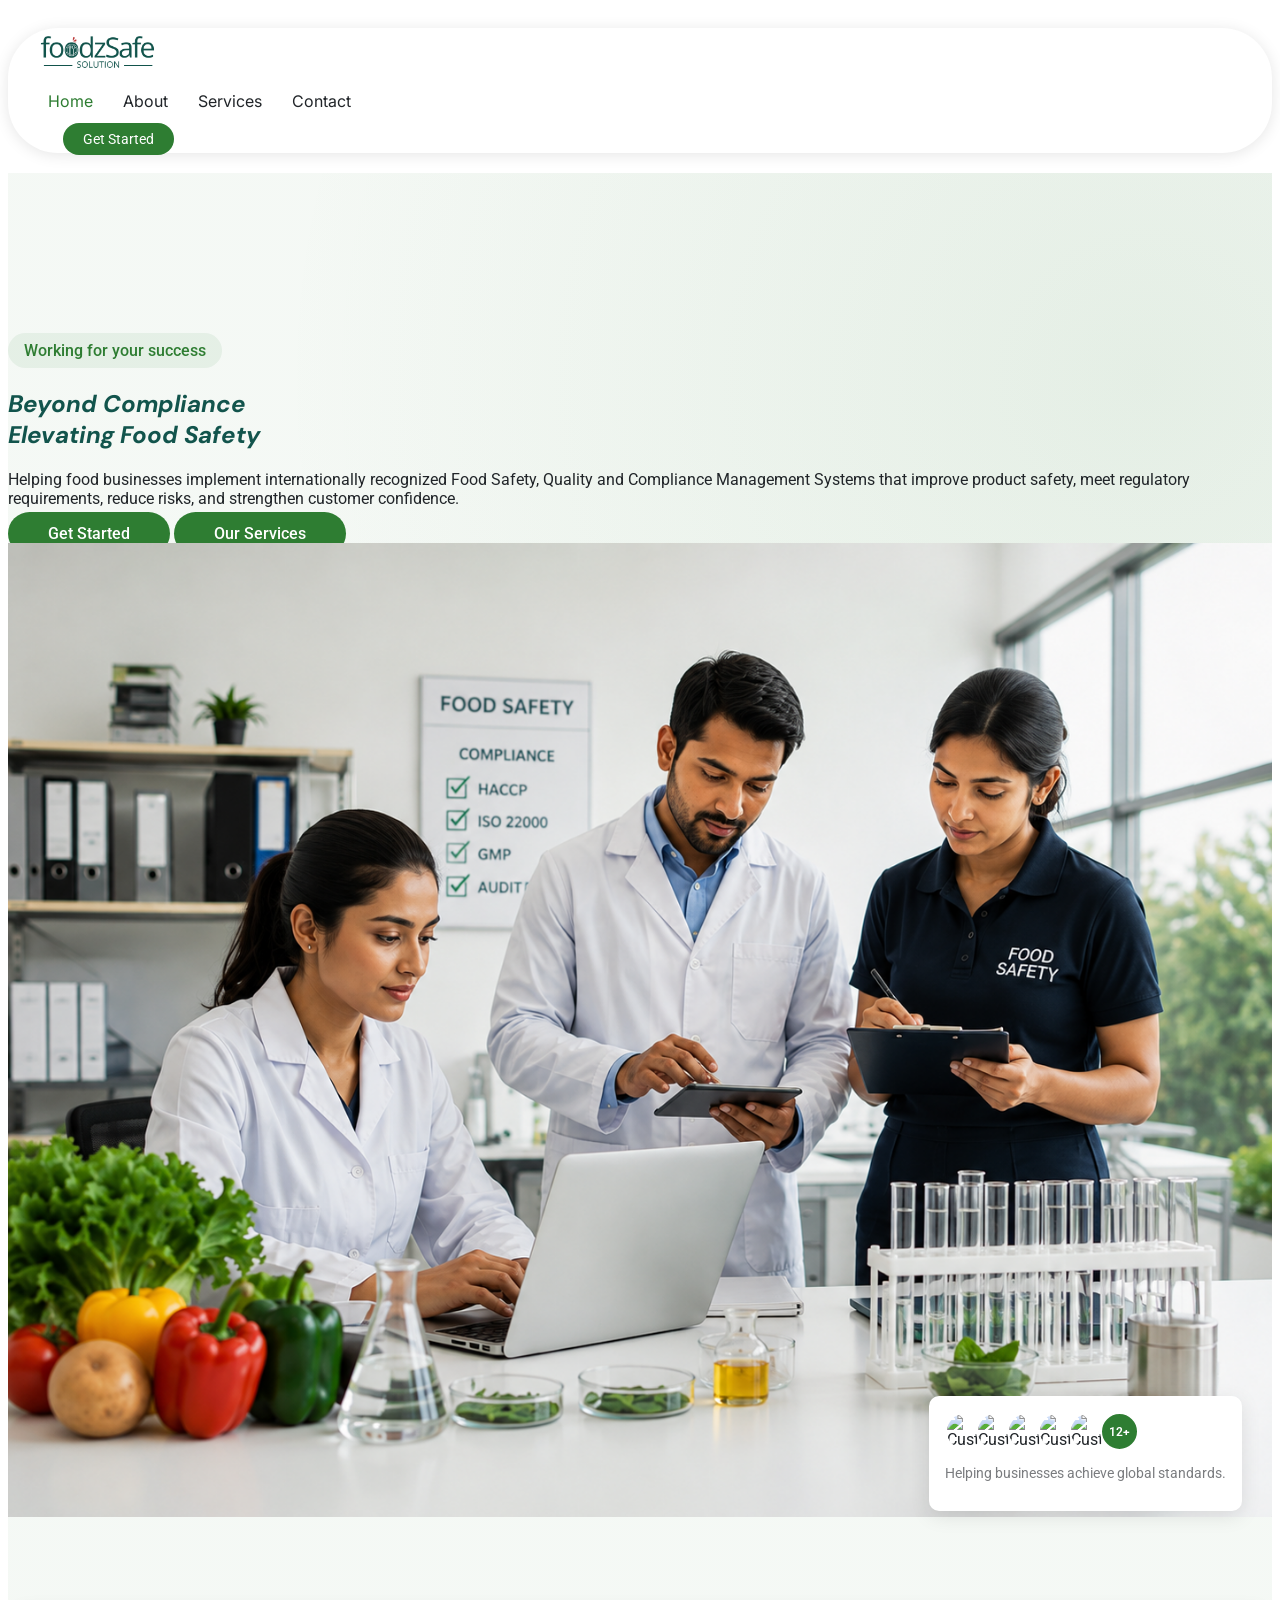
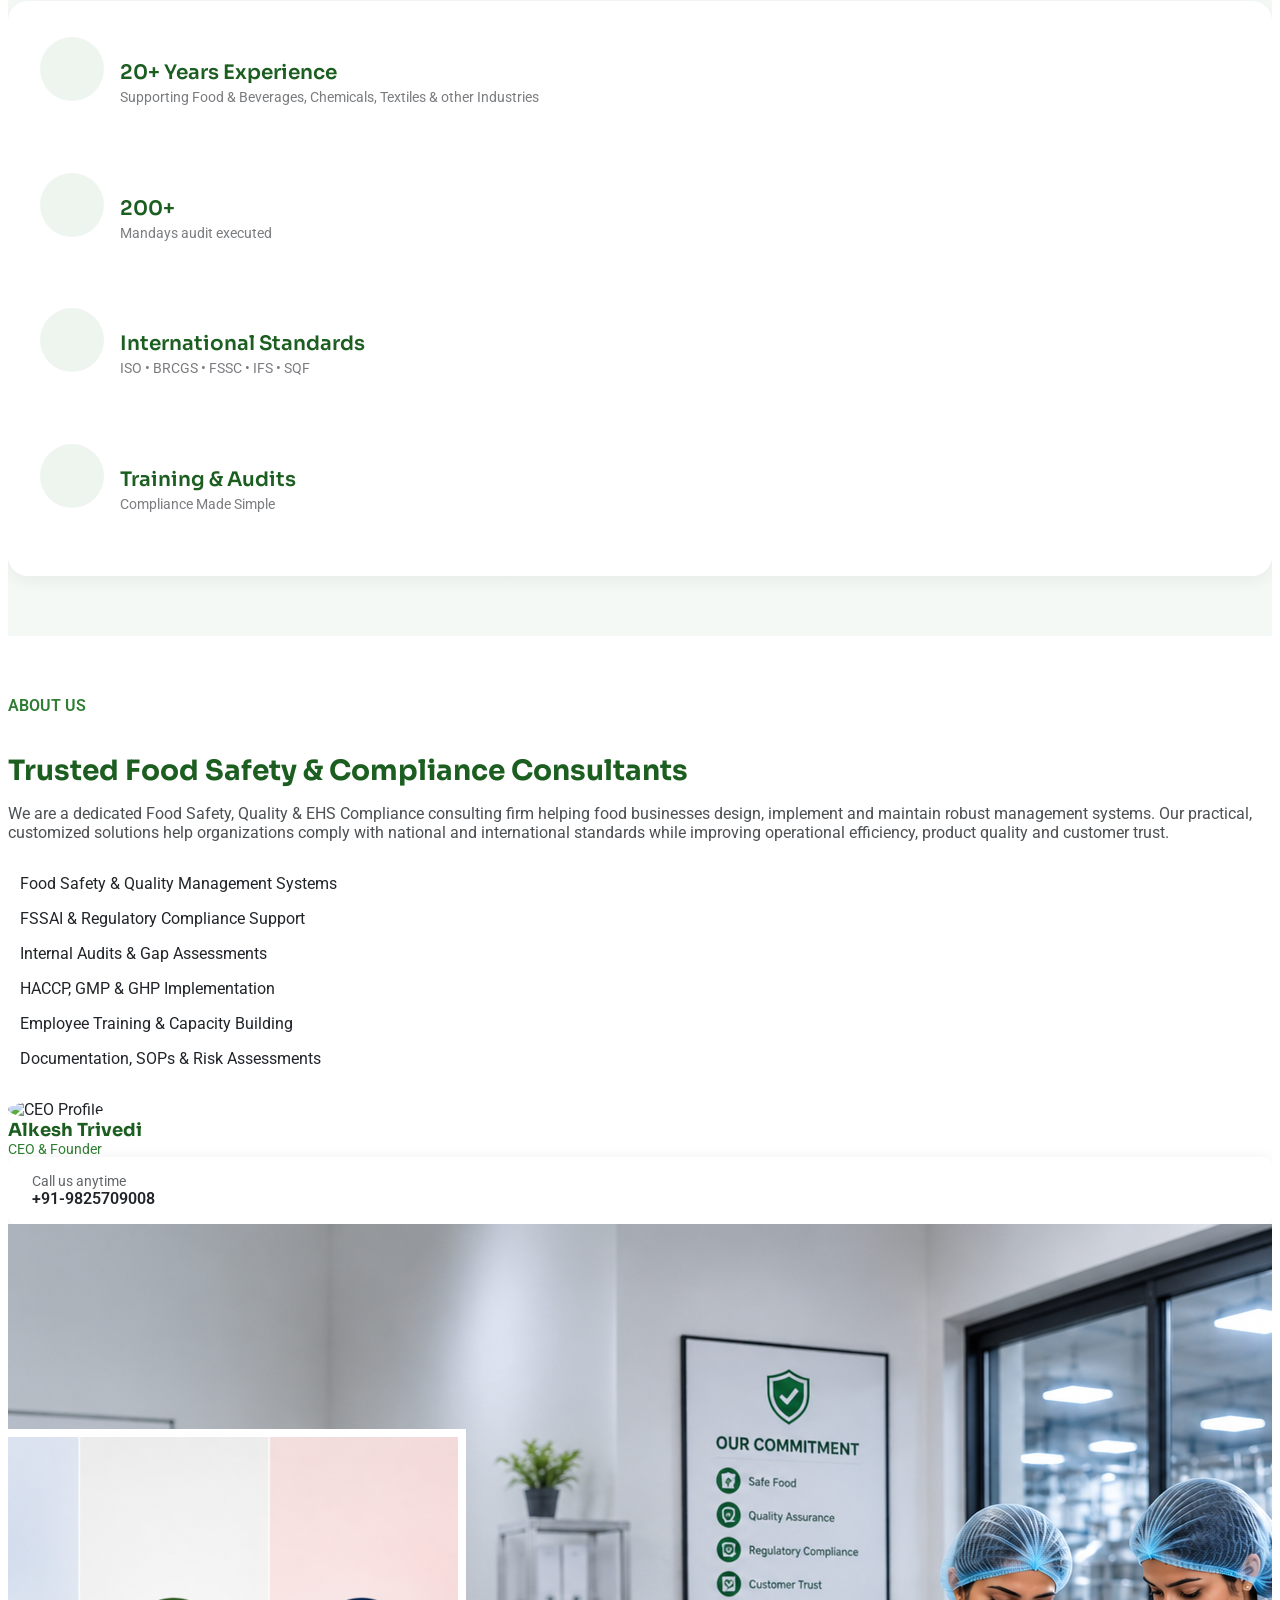
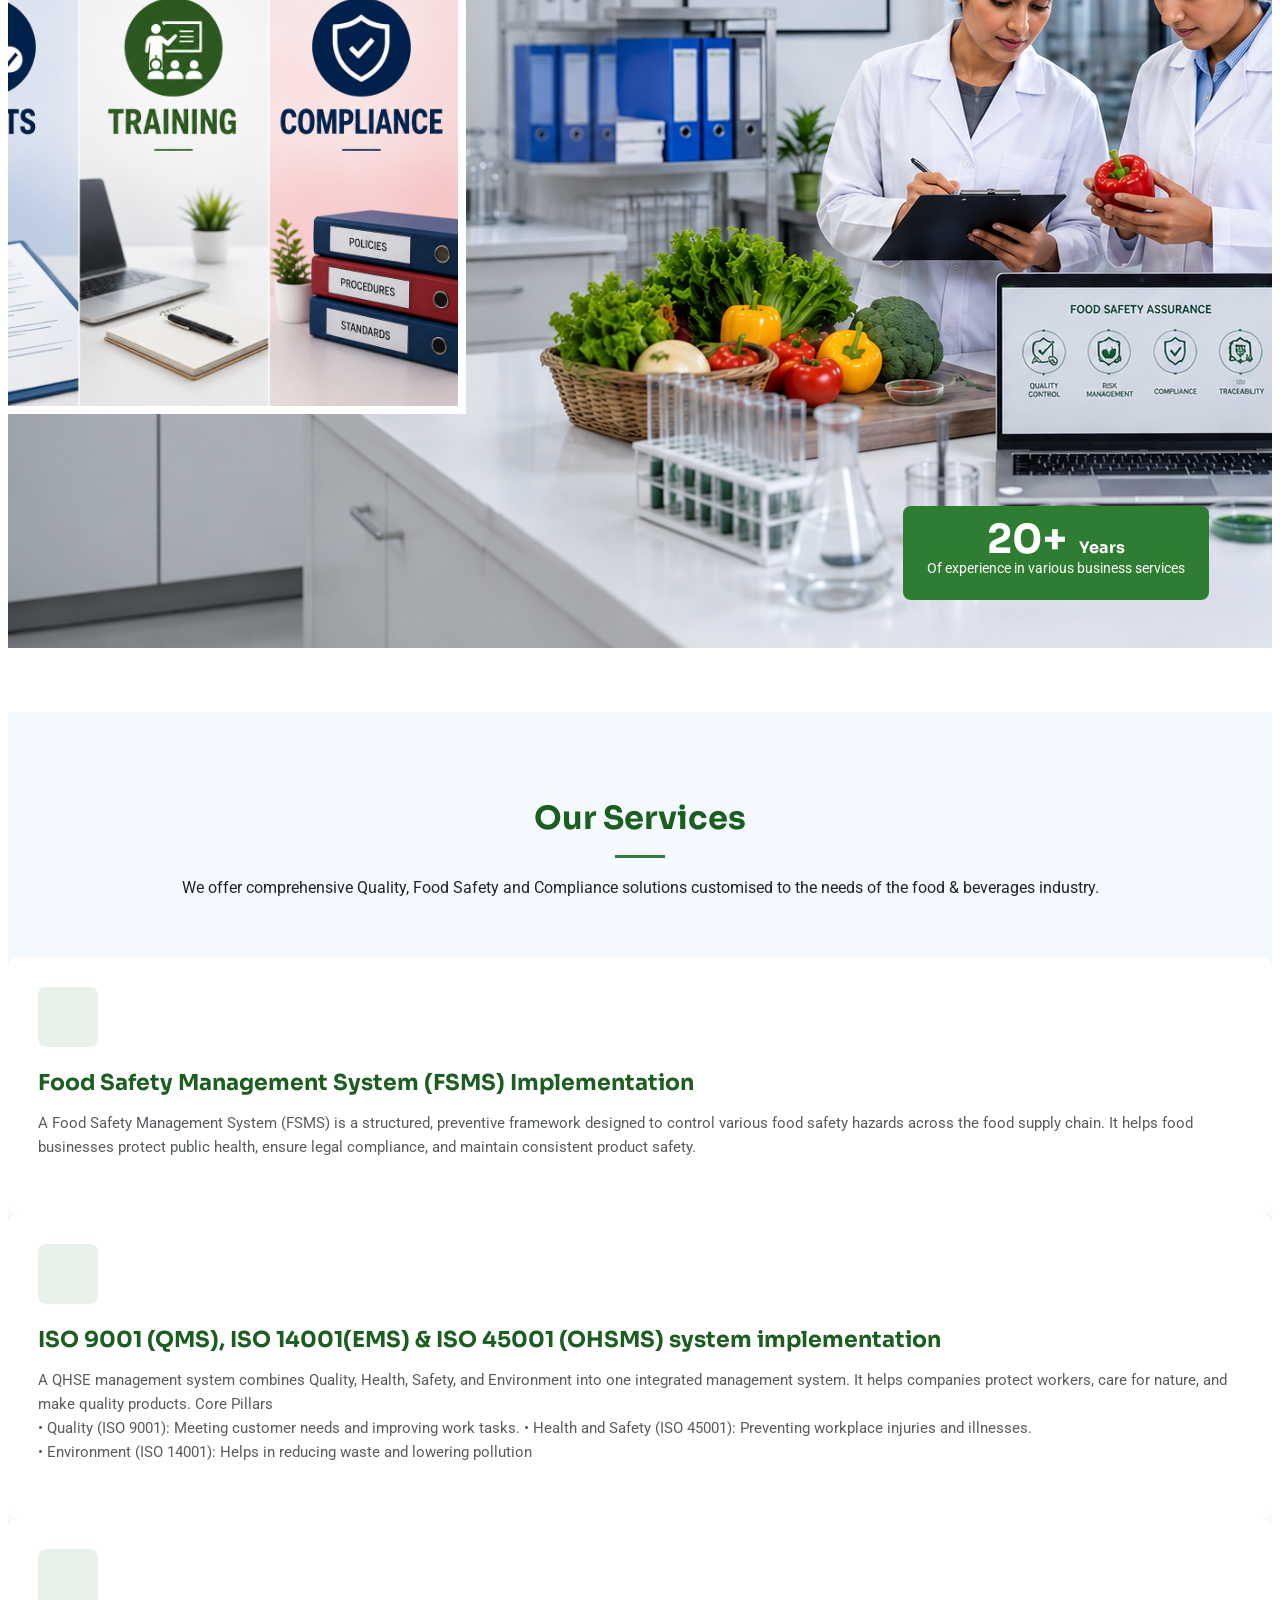
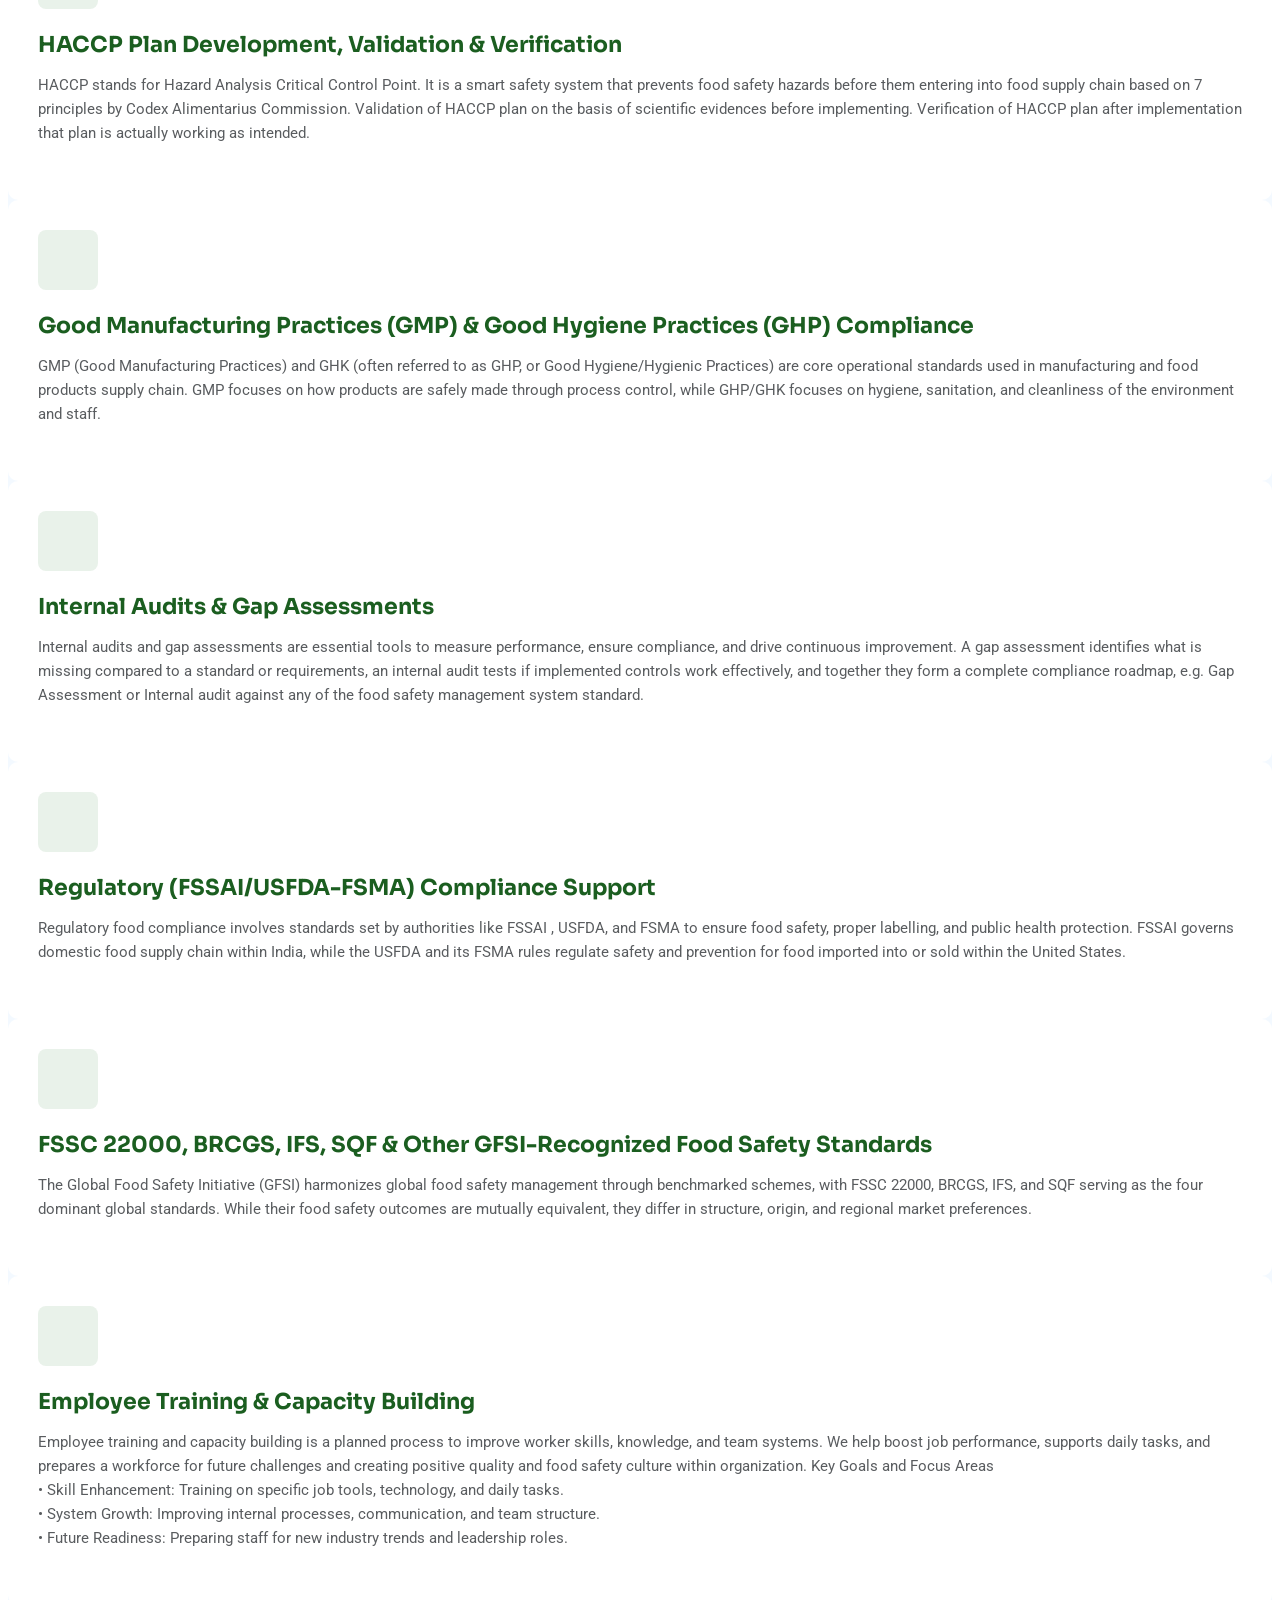
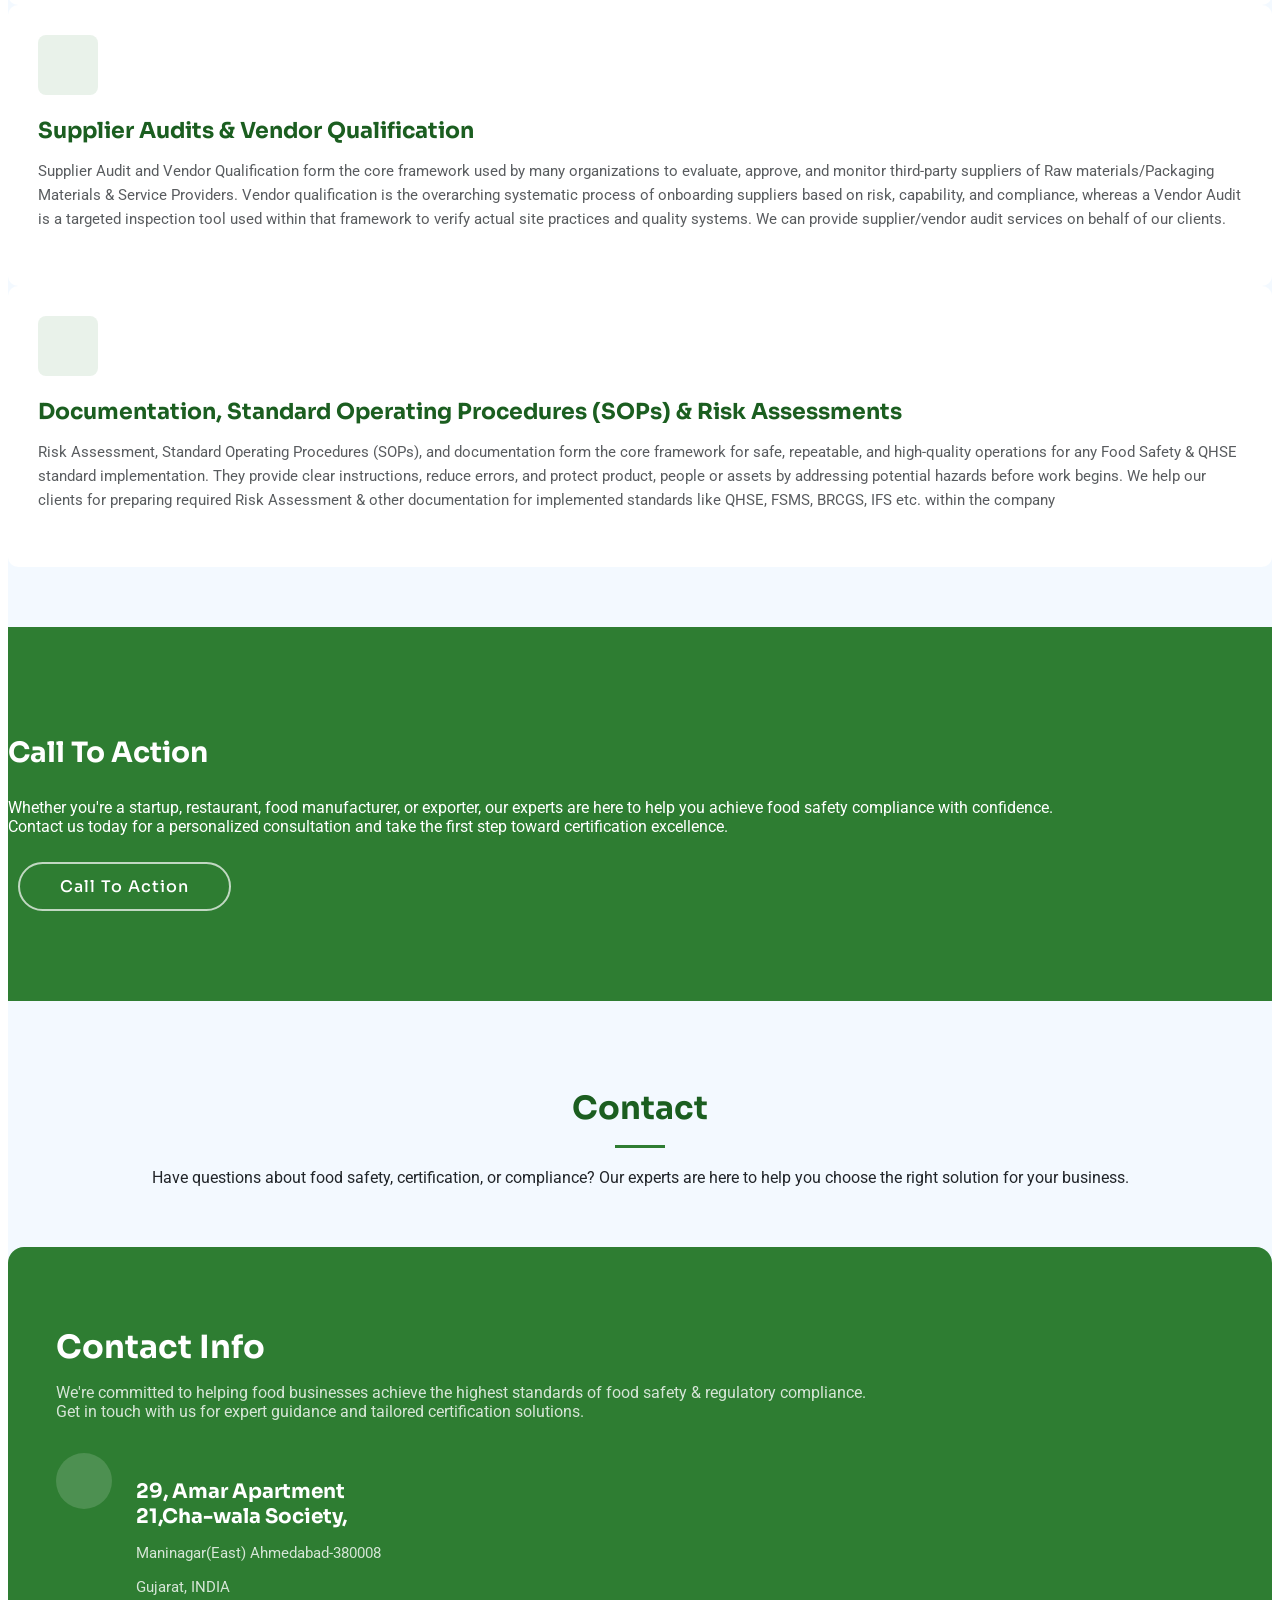
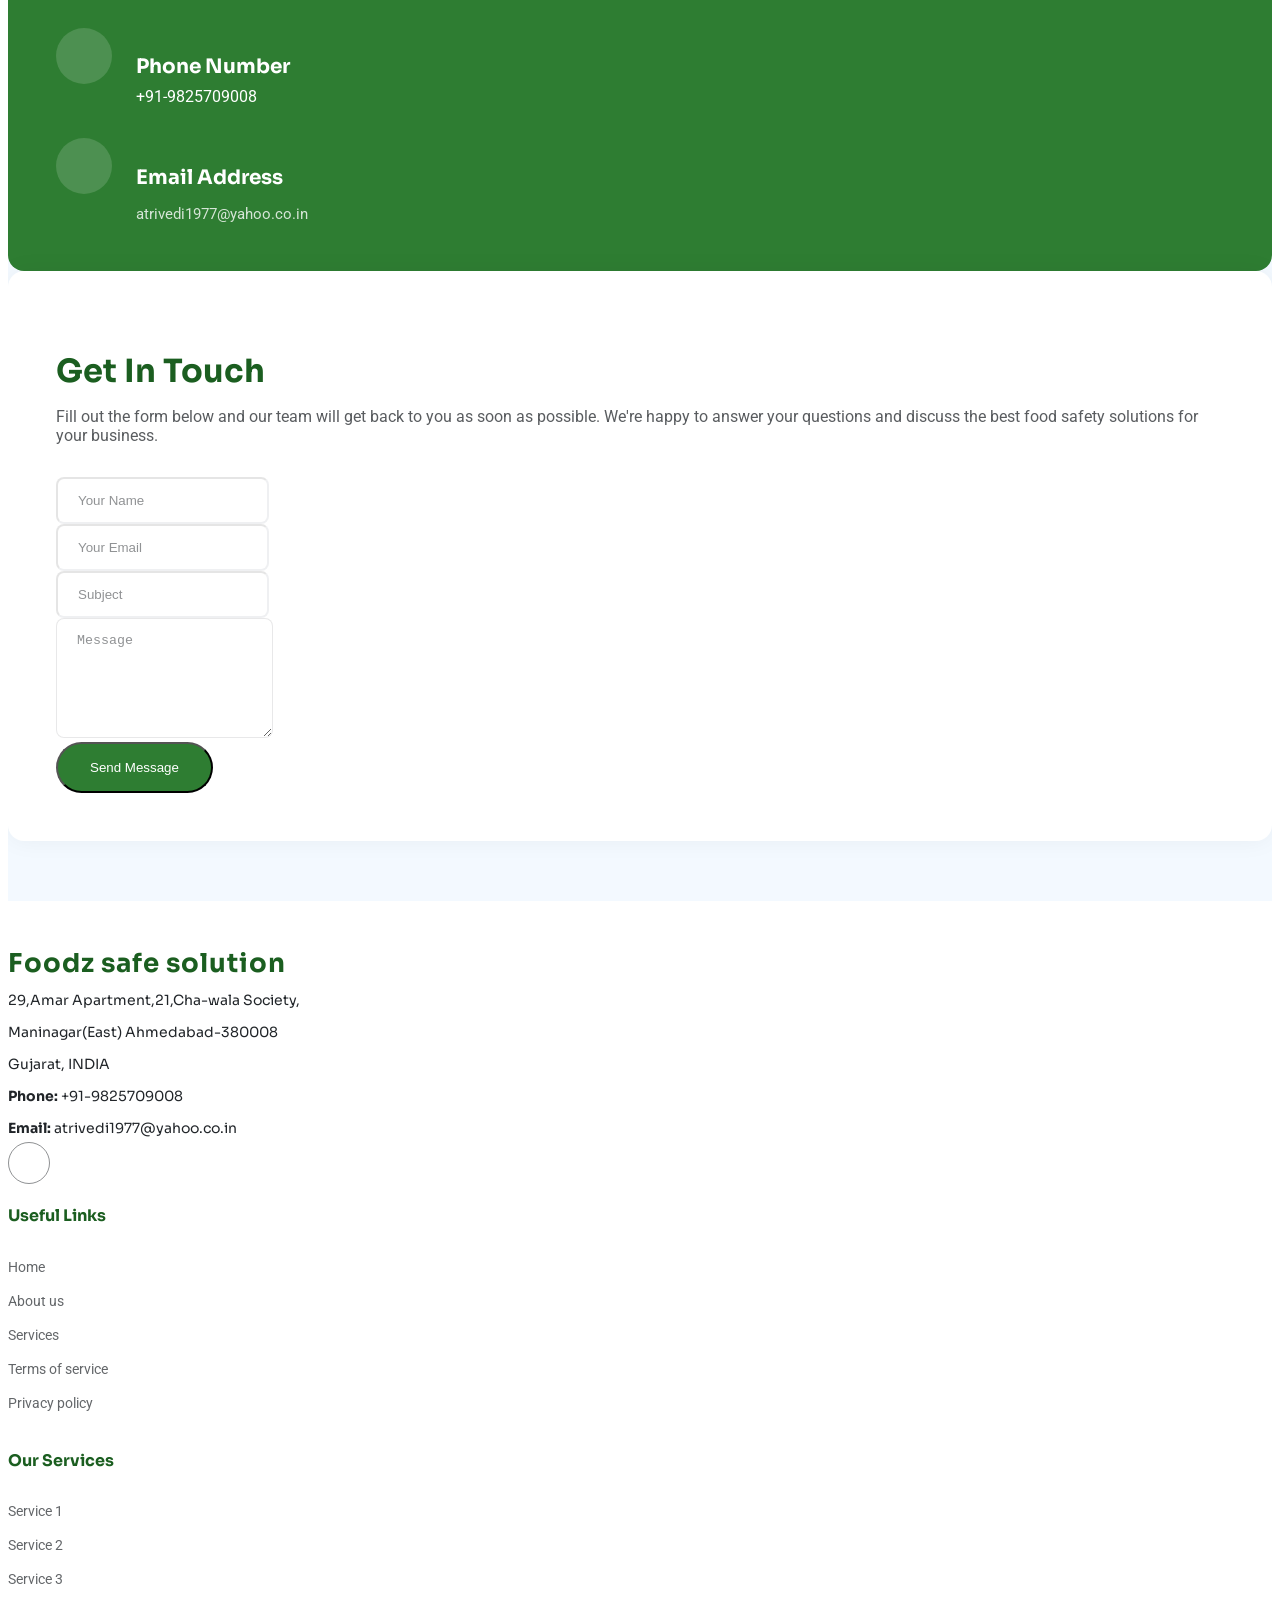
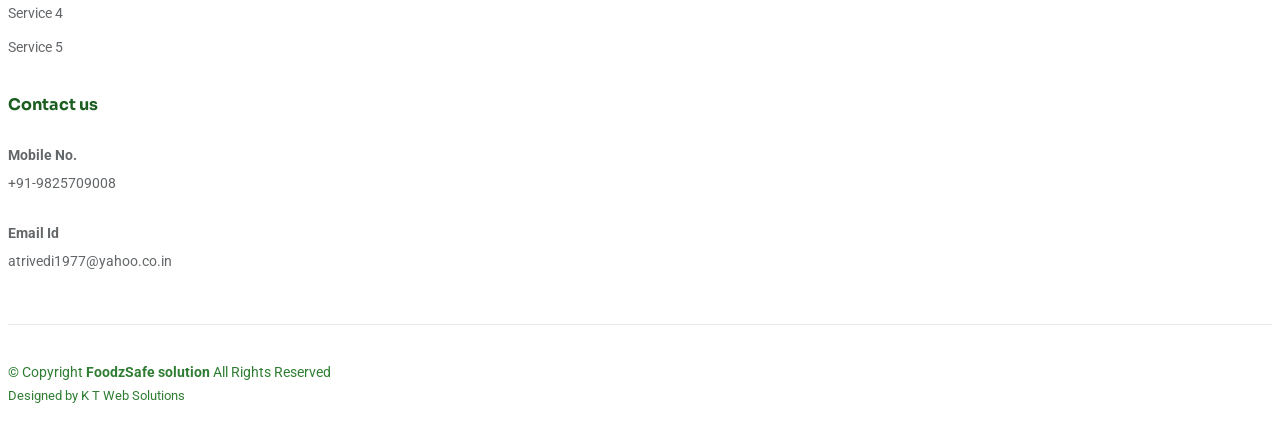
==== index.html @ 7468b407 "Initial commit" ====
<!DOCTYPE html>
<html lang="en">

<head>
  <meta charset="utf-8">
  <meta content="width=device-width, initial-scale=1.0" name="viewport">
  <title>FoodzSafe Solutions</title>
  <meta name="description" content="">
  <meta name="keywords" content="">

  <!-- Favicons -->
  <link href="assets/img/favicon.png" rel="icon">
  <link href="assets/img/apple-touch-icon.png" rel="apple-touch-icon">

  <!-- Fonts -->
  <link href="https://fonts.googleapis.com" rel="preconnect">
  <link href="https://fonts.gstatic.com" rel="preconnect" crossorigin>
  <link href="https://fonts.googleapis.com/css2?family=Roboto:ital,wght@0,100;0,300;0,400;0,500;0,700;0,900;1,100;1,300;1,400;1,500;1,700;1,900&family=Inter:wght@100;200;300;400;500;600;700;800;900&family=Nunito:ital,wght@0,200;0,300;0,400;0,500;0,600;0,700;0,800;0,900;1,200;1,300;1,400;1,500;1,600;1,700;1,800;1,900&display=swap" rel="stylesheet">

  <!-- Vendor CSS Files -->
  <link href="assets/vendor/bootstrap/css/bootstrap.min.css" rel="stylesheet">
  <link href="assets/vendor/bootstrap-icons/bootstrap-icons.css" rel="stylesheet">
  <link href="assets/vendor/aos/aos.css" rel="stylesheet">
  <link href="assets/vendor/glightbox/css/glightbox.min.css" rel="stylesheet">
  <link href="assets/vendor/swiper/swiper-bundle.min.css" rel="stylesheet">

  <!-- Main CSS File -->
  <link href="assets/css/main.css" rel="stylesheet">

<!--copied from gpt -->
<link rel="preconnect" href="https://fonts.googleapis.com">
<link rel="preconnect" href="https://fonts.gstatic.com" crossorigin>
<link href="https://fonts.googleapis.com/css2?family=Sora:wght@400;500;600;700;800&display=swap" rel="stylesheet">
<link href="https://fonts.googleapis.com/css2?family=Anton&family=Bebas+Neue&family=Cinzel:wght@400;600;700&family=DM+Sans:wght@400;500;700&family=Manrope:wght@400;500;700;800&family=Outfit:wght@400;500;700;800&family=Playfair+Display:wght@700;800&family=Plus+Jakarta+Sans:wght@400;500;700;800&family=Righteous&family=Sora:wght@400;500;700;800&display=swap" rel="stylesheet">
</head>

<body class="index-page">

  <header id="header" class="header d-flex align-items-center fixed-top">
    <div class="header-container container-fluid container-xl position-relative d-flex align-items-center justify-content-between">

      <a href="index.html" class="logo d-flex align-items-center me-auto me-xl-0">
        <img src="assets/img/logo22.png" alt="Foodz Safe Solution Logo" class="site-logo">
      </a>

      <nav id="navmenu" class="navmenu">
        <ul>
          <li><a href="#hero" class="active">Home</a></li>
          <li><a href="#about">About</a></li>
          <!-- <li><a href="#features">Features</a></li> -->
          <li><a href="#services">Services</a></li>
          <!-- <li><a href="#pricing">Pricing</a></li> -->
          <!-- <li class="dropdown"><a href="#"><span>Dropdown</span> <i class="bi bi-chevron-down toggle-dropdown"></i></a>
            <ul>
              <li><a href="#">Dropdown 1</a></li>
              <li class="dropdown"><a href="#"><span>Deep Dropdown</span> <i class="bi bi-chevron-down toggle-dropdown"></i></a>
                <ul>
                  <li><a href="#">Deep Dropdown 1</a></li>
                  <li><a href="#">Deep Dropdown 2</a></li>
                  <li><a href="#">Deep Dropdown 3</a></li>
                  <li><a href="#">Deep Dropdown 4</a></li>
                  <li><a href="#">Deep Dropdown 5</a></li>
                </ul>
              </li>
              <li><a href="#">Dropdown 2</a></li>
              <li><a href="#">Dropdown 3</a></li>
              <li><a href="#">Dropdown 4</a></li>
            </ul>
          </li> -->
          <li><a href="#contact">Contact</a></li>
        </ul>
        <i class="mobile-nav-toggle d-xl-none bi bi-list"></i>
      </nav>

      <a class="btn-getstarted" href="index.html#about">Get Started</a>

    </div>
  </header>

  <main class="main">

    <!-- Hero Section -->
    <section id="hero" class="hero section">

      <div class="container" data-aos="fade-up" data-aos-delay="100">

        <div class="row align-items-center">
          <div class="col-lg-6">
            <div class="hero-content" data-aos="fade-up" data-aos-delay="200">
              <div class="company-badge mb-4">
                <i class="bi bi-gear-fill me-2"></i>
                Working for your success
              </div>

              <h1 class="mb-4" style="color: #12544c;">
               Beyond Compliance<br>
                <span class="accent-text">Elevating Food Safety</span>
              </h1>

              <p class="mb-4 mb-md-5">
                Helping food businesses implement internationally recognized Food Safety, Quality and Compliance Management Systems that improve product safety, meet regulatory requirements, reduce risks, and strengthen customer confidence.
              </p>

              <div class="hero-buttons">
                <a href="#about" class="btn btn-primary me-0 me-sm-2 mx-1">Get Started</a>
                <a href="#services" class="btn btn-primary me-0 me-sm-2 mx-1">Our Services</a>

                
              </div>
            </div>
          </div>

          <div class="col-lg-6">
            <div class="hero-image" data-aos="zoom-out" data-aos-delay="300">
              <img src="assets/img/testimage1.png" alt="Hero Image" class="img-fluid">

              <div class="customers-badge">
                <div class="customer-avatars">
                  <img src="assets/img/avatar-1.webp" alt="Customer 1" class="avatar">
                  <img src="assets/img/avatar-2.webp" alt="Customer 2" class="avatar">
                  <img src="assets/img/avatar-3.webp" alt="Customer 3" class="avatar">
                  <img src="assets/img/avatar-4.webp" alt="Customer 4" class="avatar">
                  <img src="assets/img/avatar-5.webp" alt="Customer 5" class="avatar">
                  <span class="avatar more">12+</span>
                </div>
                <p class="mb-0 mt-2">Helping businesses achieve global standards.</p>
              </div>
            </div>
          </div>
        </div>

        <div class="row stats-row gy-4 mt-5" data-aos="fade-up" data-aos-delay="500">
          <div class="col-lg-3 col-md-6">
            <div class="stat-item">
              <div class="stat-icon">
                <i class="bi bi-trophy"></i>
              </div>
              <div class="stat-content">
                <h4>20+ Years Experience</h4>
                <p class="mb-0">Supporting Food & Beverages, Chemicals, Textiles & other Industries</p>
              </div>
            </div>
          </div>
          <div class="col-lg-3 col-md-6">
            <div class="stat-item">
              <div class="stat-icon">
                <i class="bi bi-briefcase"></i>
              </div>
              <div class="stat-content">
                <h4>200+  </h4>
                <p class="mb-0">Mandays audit executed</p>
              </div>
            </div>
          </div>
          <div class="col-lg-3 col-md-6">
            <div class="stat-item">
              <div class="stat-icon">
                <i class="bi bi-graph-up"></i>
              </div>
              <div class="stat-content">
                <h4>International Standards</h4>
                <p class="mb-0">ISO • BRCGS • FSSC • IFS • SQF</p>
              </div>
            </div>
          </div>
          <div class="col-lg-3 col-md-6">
            <div class="stat-item">
              <div class="stat-icon">
                <i class="bi bi-award"></i>
              </div>
              <div class="stat-content">
                <h4>Training & Audits</h4>
                <p class="mb-0">Compliance Made Simple</p>
              </div>
            </div>
          </div>
        </div>

      </div>

    </section><!-- /Hero Section -->

    <!-- About Section -->
    <section id="about" class="about section">

      <div class="container" data-aos="fade-up" data-aos-delay="100">

        <div class="row gy-4 align-items-center justify-content-between">

          <div class="col-xl-5" data-aos="fade-up" data-aos-delay="200">
            <span class="about-meta">ABOUT US</span>
            <h2 class="about-title">Trusted Food Safety & Compliance Consultants</h2>
            <p class="about-description">We are a dedicated Food Safety, Quality & EHS Compliance consulting firm helping food businesses design, 
              implement and maintain robust management systems. Our practical, customized solutions help organizations 
              comply with national and international standards while improving operational efficiency, product quality and customer trust.</p>

            <div class="row feature-list-wrapper">
              <div class="col-md-6">
                <ul class="feature-list">
                  <li><i class="bi bi-check-circle-fill"></i> Food Safety & Quality Management Systems</li>
                  <li><i class="bi bi-check-circle-fill"></i> FSSAI & Regulatory Compliance Support</li>
                  <li><i class="bi bi-check-circle-fill"></i> Internal Audits & Gap Assessments</li>
                </ul>
              </div>
              <div class="col-md-6">
                <ul class="feature-list">
                  <li><i class="bi bi-check-circle-fill"></i>HACCP, GMP & GHP Implementation</li>
                  <li><i class="bi bi-check-circle-fill"></i>Employee Training & Capacity Building</li>
                  <li><i class="bi bi-check-circle-fill"></i>Documentation, SOPs & Risk Assessments</li>
                </ul>
              </div>
            </div>

            <div class="info-wrapper">
              <div class="row gy-4">
                <div class="col-lg-5">
                  <div class="profile d-flex align-items-center gap-3">
                    <img src="assets/img/avatar-1.webp" alt="CEO Profile" class="profile-image">
                    <div>
                      <h4 class="profile-name">Alkesh Trivedi </h4>
                      <p class="profile-position">CEO &amp; Founder</p>
                    </div>
                  </div>
                </div>
                <div class="col-lg-7">
                  <div class="contact-info d-flex align-items-center gap-2">
                    <i class="bi bi-telephone-fill"></i>
                    <div>
                      <p class="contact-label">Call us anytime</p>
                      <p class="contact-number">+91-9825709008</p>
                    </div>
                  </div>
                </div>
              </div>
            </div>
          </div>

          <div class="col-xl-6" data-aos="fade-up" data-aos-delay="300">
            <div class="image-wrapper">
              <div class="images position-relative" data-aos="zoom-out" data-aos-delay="400">
                <img src="assets/img/testimage3.png" alt="Business Meeting" class="img-fluid main-image rounded-4">
                <img src="assets/img/testimage4.png" alt="Team Discussion" class="img-fluid small-image rounded-4">
              </div>
              <div class="experience-badge floating">
                <h3>20+ <span>Years</span></h3>
                <p>Of experience in various business services</p>
              </div>
            </div>
          </div>
        </div>

      </div>

    </section><!-- /About Section -->
    <!-- Services Section -->
    <section id="services" class="services section light-background">

      <!-- Section Title -->
      <div class="container section-title" data-aos="fade-up">
        <h2>Our Services</h2>
        <p>We offer comprehensive Quality, Food Safety and Compliance solutions customised to the needs of the food & beverages industry.
</p>
      </div><!-- End Section Title -->

      <div class="container" data-aos="fade-up" data-aos-delay="100">

        <div class="row g-4">

          <div class="col-lg-6" data-aos="fade-up" data-aos-delay="100">
            <div class="service-card d-flex">
              <div class="icon flex-shrink-0">
                <i class="bi bi-activity"></i>
              </div>
              <div>
                <h3>Food Safety Management System (FSMS) Implementation</h3>
                <p>A Food Safety Management System (FSMS) is a structured, preventive framework designed to control various food safety 
                  hazards across the food supply chain. 
                  It helps food businesses protect public health, ensure legal compliance, and maintain consistent product safety.</p>
                <!-- <a href="service-details.html" class="read-more">Read More <i class="bi bi-arrow-right"></i></a> -->
              </div>
            </div>
          </div><!-- End Service Card -->

          <div class="col-lg-6" data-aos="fade-up" data-aos-delay="200">
            <div class="service-card d-flex">
              <div class="icon flex-shrink-0">
                <i class="bi bi-diagram-3"></i>
              </div>
              <div>
                <h3> ISO 9001 (QMS), ISO 14001(EMS) & ISO 45001 (OHSMS) system implementation
</h3>
                <p>A QHSE management system combines Quality, Health, Safety, and 
                  Environment into one integrated management system. It helps companies protect workers, 
                  care for nature, and make quality products. 
Core Pillars<br>
•	Quality (ISO 9001): Meeting customer needs and improving work tasks.
•	Health and Safety (ISO 45001): Preventing workplace injuries and illnesses.<br>
•	Environment (ISO 14001): Helps in reducing waste and lowering pollution</p>
                <!-- <a href="service-details.html" class="read-more">Read More <i class="bi bi-arrow-right"></i></a> -->
              </div>
            </div>
          </div><!-- End Service Card -->

          <div class="col-lg-6" data-aos="fade-up" data-aos-delay="300">
            <div class="service-card d-flex">
              <div class="icon flex-shrink-0">
                <i class="bi bi-easel"></i>
              </div>
              <div>
                <h3>HACCP Plan Development, Validation & Verification
</h3>
                <p>HACCP stands for Hazard Analysis Critical Control Point. It is a smart safety system that 
                  prevents food safety hazards before them entering into food supply chain based on 7 principles by
                   Codex Alimentarius Commission.
Validation of HACCP plan on the basis of scientific evidences before implementing.
Verification of HACCP plan after implementation that plan is actually working as intended.</p>
                <!-- <a href="service-details.html" class="read-more">Read More <i class="bi bi-arrow-right"></i></a> -->
              </div>
            </div>
          </div><!-- End Service Card -->

          <div class="col-lg-6" data-aos="fade-up" data-aos-delay="400">
            <div class="service-card d-flex">
              <div class="icon flex-shrink-0">
                <i class="bi bi-clipboard-data"></i>
              </div>
              <div>
                <h3>Good Manufacturing Practices (GMP) & Good Hygiene Practices (GHP) Compliance
</h3>
                <p>GMP (Good Manufacturing Practices) and GHK (often referred to as GHP, or Good Hygiene/Hygienic Practices) are 
                  core operational standards used in manufacturing and food products supply chain. GMP focuses on how products are 
                  safely made through process control, 
                  while GHP/GHK focuses on hygiene, sanitation, and cleanliness of the environment and staff.</p>
                <!-- <a href="service-details.html" class="read-more">Read More <i class="bi bi-arrow-right"></i></a> -->
              </div>
            </div>
          </div><!-- End Service Card -->

          <div class="col-lg-6" data-aos="fade-up" data-aos-delay="400">
            <div class="service-card d-flex">
              <div class="icon flex-shrink-0">
                <i class="bi bi-activity"></i>
              </div>
              <div>
                <h3>Internal Audits & Gap Assessments

</h3>
                <p>Internal audits and gap assessments are essential tools to measure performance, ensure compliance, and drive
                   continuous improvement. A gap assessment identifies what is missing compared to a standard or requirements, an 
                   internal audit tests if implemented controls work effectively, and together they form a complete compliance roadmap, e.g. 
                  Gap Assessment or Internal audit against any of the food safety management system standard.</p>
                <!-- <a href="service-details.html" class="read-more">Read More <i class="bi bi-arrow-right"></i></a> -->
              </div>
            </div>
          </div><!-- End Service Card -->
          <div class="col-lg-6" data-aos="fade-up" data-aos-delay="400">
            <div class="service-card d-flex">
              <div class="icon flex-shrink-0">
                <i class="bi bi-diagram-3"></i>
              </div>
              <div>
                <h3>Regulatory (FSSAI/USFDA-FSMA) Compliance Support

</h3>
                <p>Regulatory food compliance involves standards set by authorities like FSSAI , USFDA, and FSMA to ensure food safety, proper 
                  labelling, and public health protection. FSSAI governs domestic food supply chain within India, 
                  while the USFDA and its FSMA rules regulate safety and prevention for food imported into or sold within the United States.</p>
                <!-- <a href="service-details.html" class="read-more">Read More <i class="bi bi-arrow-right"></i></a> -->
              </div>
            </div>
          </div><!-- End Service Card -->
          <div class="col-lg-6" data-aos="fade-up" data-aos-delay="400">
            <div class="service-card d-flex">
              <div class="icon flex-shrink-0">
                <i class="bi bi-easel"></i>
              </div>
              <div>
                <h3>FSSC 22000, BRCGS, IFS, SQF & Other GFSI-Recognized Food Safety Standards


</h3>
                <p>The Global Food Safety Initiative (GFSI) harmonizes global food safety management through benchmarked schemes, with FSSC 22000, BRCGS, IFS,
                   and SQF serving as the four dominant global standards. 
                  While their food safety outcomes are mutually equivalent, they differ in structure, origin, and regional market preferences.</p>
                <!-- <a href="service-details.html" class="read-more">Read More <i class="bi bi-arrow-right"></i></a> -->
              </div>
            </div>
          </div><!-- End Service Card -->
          <div class="col-lg-6" data-aos="fade-up" data-aos-delay="400">
            <div class="service-card d-flex">
              <div class="icon flex-shrink-0">
                <i class="bi bi-clipboard-data"></i>
              </div>
              <div>
                <h3>Employee Training & Capacity Building


</h3>
                <p>Employee training and capacity building is a planned process to improve worker skills, knowledge, and team systems. We help boost
                   job performance, supports daily tasks, and prepares a workforce for future challenges and creating positive quality and food safety
                    culture within organization.
Key Goals and Focus Areas<br>
•	Skill Enhancement: Training on specific job tools, technology, and daily tasks.<br>
•	System Growth: Improving internal processes, communication, and team structure.<br>
•	Future Readiness: Preparing staff for new industry trends and leadership roles.</p>
                <!-- <a href="service-details.html" class="read-more">Read More <i class="bi bi-arrow-right"></i></a> -->
              </div>
            </div>
          </div><!-- End Service Card -->
          <div class="col-lg-6" data-aos="fade-up" data-aos-delay="400">
            <div class="service-card d-flex">
              <div class="icon flex-shrink-0">
                <i class="bi bi-activity"></i>
              </div>
              <div>
                <h3>Supplier Audits & Vendor Qualification


</h3>
                <p>Supplier Audit and Vendor Qualification form the core framework used by many organizations to evaluate, approve, and monitor third-party 
                  suppliers of Raw materials/Packaging Materials & Service Providers. Vendor qualification is the overarching systematic process of onboarding 
                  suppliers based on risk, capability, and compliance, whereas a Vendor Audit is a targeted inspection tool used within that framework to 
                  verify actual site practices and quality systems. We can provide supplier/vendor audit services on behalf of our clients.</p>
                <!-- <a href="service-details.html" class="read-more">Read More <i class="bi bi-arrow-right"></i></a> -->
              </div>
            </div>
          </div><!-- End Service Card -->
          <div class="col-lg-6" data-aos="fade-up" data-aos-delay="400">
            <div class="service-card d-flex">
              <div class="icon flex-shrink-0">
                <i class="bi bi-diagram-3"></i>
              </div>
              <div>
                <h3>Documentation, Standard Operating Procedures (SOPs) & Risk Assessments


</h3>
                <p>Risk Assessment, Standard Operating Procedures (SOPs), and documentation form the core framework for safe, repeatable, 
                  and high-quality operations for any Food Safety & QHSE standard implementation. They provide clear instructions, reduce errors, 
                  and protect product, people or assets by addressing potential hazards before work begins. We help our clients for preparing required Risk Assessment & 
                  other documentation for implemented standards like QHSE, FSMS, BRCGS, IFS etc. within the company</p>
                <!-- <a href="service-details.html" class="read-more">Read More <i class="bi bi-arrow-right"></i></a> -->
              </div>
            </div>
          </div><!-- End Service Card -->

        </div>

      </div>

    </section><!-- /Services Section -->

   
    <!-- Clients Section -->
    <!-- <section id="clients" class="clients section">

      <div class="container" data-aos="fade-up" data-aos-delay="100">

        <div class="swiper init-swiper">
          <script type="application/json" class="swiper-config">
            {
              "loop": true,
              "speed": 600,
              "autoplay": {
                "delay": 5000
              },
              "slidesPerView": "auto",
              "pagination": {
                "el": ".swiper-pagination",
                "type": "bullets",
                "clickable": true
              },
              "breakpoints": {
                "320": {
                  "slidesPerView": 2,
                  "spaceBetween": 40
                },
                "480": {
                  "slidesPerView": 3,
                  "spaceBetween": 60
                },
                "640": {
                  "slidesPerView": 4,
                  "spaceBetween": 80
                },
                "992": {
                  "slidesPerView": 6,
                  "spaceBetween": 120
                }
              }
            }
          </script>
          <div class="swiper-wrapper align-items-center">
            <div class="swiper-slide"><img src="assets/img/clients/client-1.png" class="img-fluid" alt=""></div>
            <div class="swiper-slide"><img src="assets/img/clients/client-2.png" class="img-fluid" alt=""></div>
            <div class="swiper-slide"><img src="assets/img/clients/client-3.png" class="img-fluid" alt=""></div>
            <div class="swiper-slide"><img src="assets/img/clients/client-4.png" class="img-fluid" alt=""></div>
            <div class="swiper-slide"><img src="assets/img/clients/client-5.png" class="img-fluid" alt=""></div>
            <div class="swiper-slide"><img src="assets/img/clients/client-6.png" class="img-fluid" alt=""></div>
            <div class="swiper-slide"><img src="assets/img/clients/client-7.png" class="img-fluid" alt=""></div>
            <div class="swiper-slide"><img src="assets/img/clients/client-8.png" class="img-fluid" alt=""></div>
          </div>
          <div class="swiper-pagination"></div>
        </div>

      </div>

    </section>/Clients Section -->

    <!-- Testimonials Section -->
    <!-- <section id="testimonials" class="testimonials section light-background"> -->

      <!-- Section Title -->
      <!-- <div class="container section-title" data-aos="fade-up">
        <h2>Testimonials</h2>
        <p>Necessitatibus eius consequatur ex aliquid fuga eum quidem sint consectetur velit</p>
      </div>End Section Title -->

      <!-- <div class="container">

        <div class="row g-5">

          <div class="col-lg-6" data-aos="fade-up" data-aos-delay="100">
            <div class="testimonial-item">
              <img src="assets/img/testimonials/testimonials-1.jpg" class="testimonial-img" alt="">
              <h3>Saul Goodman</h3>
              <h4>Ceo &amp; Founder</h4>
              <div class="stars">
                <i class="bi bi-star-fill"></i><i class="bi bi-star-fill"></i><i class="bi bi-star-fill"></i><i class="bi bi-star-fill"></i><i class="bi bi-star-fill"></i>
              </div>
              <p>
                <i class="bi bi-quote quote-icon-left"></i>
                <span>Proin iaculis purus consequat sem cure digni ssim donec porttitora entum suscipit rhoncus. Accusantium quam, ultricies eget id, aliquam eget nibh et. Maecen aliquam, risus at semper.</span>
                <i class="bi bi-quote quote-icon-right"></i>
              </p>
            </div>
          </div> End testimonial item -->

          <!-- <div class="col-lg-6" data-aos="fade-up" data-aos-delay="200">
            <div class="testimonial-item">
              <img src="assets/img/testimonials/testimonials-2.jpg" class="testimonial-img" alt="">
              <h3>Sara Wilsson</h3>
              <h4>Designer</h4>
              <div class="stars">
                <i class="bi bi-star-fill"></i><i class="bi bi-star-fill"></i><i class="bi bi-star-fill"></i><i class="bi bi-star-fill"></i><i class="bi bi-star-fill"></i>
              </div>
              <p>
                <i class="bi bi-quote quote-icon-left"></i>
                <span>Export tempor illum tamen malis malis eram quae irure esse labore quem cillum quid cillum eram malis quorum velit fore eram velit sunt aliqua noster fugiat irure amet legam anim culpa.</span>
                <i class="bi bi-quote quote-icon-right"></i>
              </p>
            </div>
          </div> End testimonial item -->

          <!-- <div class="col-lg-6" data-aos="fade-up" data-aos-delay="300">
            <div class="testimonial-item">
              <img src="assets/img/testimonials/testimonials-3.jpg" class="testimonial-img" alt="">
              <h3>Jena Karlis</h3>
              <h4>Store Owner</h4>
              <div class="stars">
                <i class="bi bi-star-fill"></i><i class="bi bi-star-fill"></i><i class="bi bi-star-fill"></i><i class="bi bi-star-fill"></i><i class="bi bi-star-fill"></i>
              </div>
              <p>
                <i class="bi bi-quote quote-icon-left"></i>
                <span>Enim nisi quem export duis labore cillum quae magna enim sint quorum nulla quem veniam duis minim tempor labore quem eram duis noster aute amet eram fore quis sint minim.</span>
                <i class="bi bi-quote quote-icon-right"></i>
              </p>
            </div>
          </div>End testimonial item -->

          <!-- <div class="col-lg-6" data-aos="fade-up" data-aos-delay="400">
            <div class="testimonial-item">
              <img src="assets/img/testimonials/testimonials-4.jpg" class="testimonial-img" alt="">
              <h3>Matt Brandon</h3>
              <h4>Freelancer</h4>
              <div class="stars">
                <i class="bi bi-star-fill"></i><i class="bi bi-star-fill"></i><i class="bi bi-star-fill"></i><i class="bi bi-star-fill"></i><i class="bi bi-star-fill"></i>
              </div>
              <p>
                <i class="bi bi-quote quote-icon-left"></i>
                <span>Fugiat enim eram quae cillum dolore dolor amet nulla culpa multos export minim fugiat minim velit minim dolor enim duis veniam ipsum anim magna sunt elit fore quem dolore labore illum veniam.</span>
                <i class="bi bi-quote quote-icon-right"></i>
              </p>
            </div>
          </div>End testimonial item -->
<!-- 
        </div>

      </div>

    </section>/Testimonials Section --> 

    <!-- Stats Section -->
    <!-- <section id="stats" class="stats section">

      <div class="container" data-aos="fade-up" data-aos-delay="100">

        <div class="row gy-4">

          <div class="col-lg-3 col-md-6">
            <div class="stats-item text-center w-100 h-100">
              <span data-purecounter-start="0" data-purecounter-end="232" data-purecounter-duration="1" class="purecounter"></span>
              <p>Clients</p>
            </div>
          </div>End Stats Item -->

          <!-- <div class="col-lg-3 col-md-6">
            <div class="stats-item text-center w-100 h-100">
              <span data-purecounter-start="0" data-purecounter-end="521" data-purecounter-duration="1" class="purecounter"></span>
              <p>Projects</p>
            </div>
          </div>End Stats Item -->

          <!-- <div class="col-lg-3 col-md-6">
            <div class="stats-item text-center w-100 h-100">
              <span data-purecounter-start="0" data-purecounter-end="1453" data-purecounter-duration="1" class="purecounter"></span>
              <p>Hours Of Support</p>
            </div>
          </div>End Stats Item -->

          <!-- <div class="col-lg-3 col-md-6">
            <div class="stats-item text-center w-100 h-100">
              <span data-purecounter-start="0" data-purecounter-end="32" data-purecounter-duration="1" class="purecounter"></span>
              <p>Workers</p>
            </div>
          </div>End Stats Item -->
<!-- 
        </div>

      </div>

    </section>/Stats Section -->

    
    <!-- Pricing Section -->
    <!-- <section id="pricing" class="pricing section light-background"> -->

      <!-- Section Title -->
      <!-- <div class="container section-title" data-aos="fade-up">
        <h2>Pricing</h2>
        <p>Necessitatibus eius consequatur ex aliquid fuga eum quidem sint consectetur velit</p>
      </div> -->
      <!-- End Section Title -->
<!-- 
      <div class="container" data-aos="fade-up" data-aos-delay="100">

        <div class="row g-4 justify-content-center"> -->

          <!-- Basic Plan -->
          <!-- <div class="col-lg-4" data-aos="fade-up" data-aos-delay="100">
            <div class="pricing-card">
              <h3>Basic Plan</h3>
              <div class="price">
                <span class="currency">$</span>
                <span class="amount">9.9</span>
                <span class="period">/ month</span>
              </div>
              <p class="description">Sed ut perspiciatis unde omnis iste natus error sit voluptatem accusantium doloremque laudantium totam.</p>

              <h4>Featured Included:</h4>
              <ul class="features-list">
                <li>
                  <i class="bi bi-check-circle-fill"></i>
                  Duis aute irure dolor
                </li>
                <li>
                  <i class="bi bi-check-circle-fill"></i>
                  Excepteur sint occaecat
                </li>
                <li>
                  <i class="bi bi-check-circle-fill"></i>
                  Nemo enim ipsam voluptatem
                </li>
              </ul>

              <a href="#" class="btn btn-primary">
                Buy Now
                <i class="bi bi-arrow-right"></i>
              </a>
            </div>
          </div> -->

          <!-- Standard Plan -->
          <!-- <div class="col-lg-4" data-aos="fade-up" data-aos-delay="200">
            <div class="pricing-card popular">
              <div class="popular-badge">Most Popular</div>
              <h3>Standard Plan</h3>
              <div class="price">
                <span class="currency">$</span>
                <span class="amount">19.9</span>
                <span class="period">/ month</span>
              </div>
              <p class="description">At vero eos et accusamus et iusto odio dignissimos ducimus qui bFoodz safe solutiontiis praesentium voluptatum.</p>

              <h4>Featured Included:</h4>
              <ul class="features-list">
                <li>
                  <i class="bi bi-check-circle-fill"></i>
                  Lorem ipsum dolor sit amet
                </li>
                <li>
                  <i class="bi bi-check-circle-fill"></i>
                  Consectetur adipiscing elit
                </li>
                <li>
                  <i class="bi bi-check-circle-fill"></i>
                  Sed do eiusmod tempor
                </li>
                <li>
                  <i class="bi bi-check-circle-fill"></i>
                  Ut labore et dolore magna
                </li>
              </ul>

              <a href="#" class="btn btn-light">
                Buy Now
                <i class="bi bi-arrow-right"></i>
              </a>
            </div>
          </div> -->

          <!-- Premium Plan -->
          <!-- <div class="col-lg-4" data-aos="fade-up" data-aos-delay="300">
            <div class="pricing-card">
              <h3>Premium Plan</h3>
              <div class="price">
                <span class="currency">$</span>
                <span class="amount">39.9</span>
                <span class="period">/ month</span>
              </div>
              <p class="description">Quis autem vel eum iure reprehenderit qui in ea voluptate velit esse quam nihil molestiae.</p>

              <h4>Featured Included:</h4>
              <ul class="features-list">
                <li>
                  <i class="bi bi-check-circle-fill"></i>
                  Temporibus autem quibusdam
                </li>
                <li>
                  <i class="bi bi-check-circle-fill"></i>
                  Saepe eveniet ut et voluptates
                </li>
                <li>
                  <i class="bi bi-check-circle-fill"></i>
                  Nam libero tempore soluta
                </li>
                <li>
                  <i class="bi bi-check-circle-fill"></i>
                  Cumque nihil impedit quo
                </li>
                <li>
                  <i class="bi bi-check-circle-fill"></i>
                  Maxime placeat facere possimus
                </li>
              </ul>

              <a href="#" class="btn btn-primary">
                Buy Now
                <i class="bi bi-arrow-right"></i>
              </a>
            </div>
          </div>

        </div>

      </div>

    </section> -->
    <!-- /Pricing Section -->

    <!-- Faq Section -->
    <!-- <section class="faq-9 faq section light-background" id="faq">

      <div class="container">
        <div class="row">

          <div class="col-lg-5" data-aos="fade-up">
            <h2 class="faq-title">Have a question? Check out the FAQ</h2>
            <p class="faq-description">Maecenas tempus tellus eget condimentum rhoncus sem quam semper libero sit amet adipiscing sem neque sed ipsum.</p>
            <div class="faq-arrow d-none d-lg-block" data-aos="fade-up" data-aos-delay="200">
              <svg class="faq-arrow" width="200" height="211" viewBox="0 0 200 211" fill="none" xmlns="http://www.w3.org/2000/svg">
                <path d="M198.804 194.488C189.279 189.596 179.529 185.52 169.407 182.07L169.384 182.049C169.227 181.994 169.07 181.939 168.912 181.884C166.669 181.139 165.906 184.546 167.669 185.615C174.053 189.473 182.761 191.837 189.146 195.695C156.603 195.912 119.781 196.591 91.266 179.049C62.5221 161.368 48.1094 130.695 56.934 98.891C84.5539 98.7247 112.556 84.0176 129.508 62.667C136.396 53.9724 146.193 35.1448 129.773 30.2717C114.292 25.6624 93.7109 41.8875 83.1971 51.3147C70.1109 63.039 59.63 78.433 54.2039 95.0087C52.1221 94.9842 50.0776 94.8683 48.0703 94.6608C30.1803 92.8027 11.2197 83.6338 5.44902 65.1074C-1.88449 41.5699 14.4994 19.0183 27.9202 1.56641C28.6411 0.625793 27.2862 -0.561638 26.5419 0.358501C13.4588 16.4098 -0.221091 34.5242 0.896608 56.5659C1.8218 74.6941 14.221 87.9401 30.4121 94.2058C37.7076 97.0203 45.3454 98.5003 53.0334 98.8449C47.8679 117.532 49.2961 137.487 60.7729 155.283C87.7615 197.081 139.616 201.147 184.786 201.155L174.332 206.827C172.119 208.033 174.345 211.287 176.537 210.105C182.06 207.125 187.582 204.122 193.084 201.144C193.346 201.147 195.161 199.887 195.423 199.868C197.08 198.548 193.084 201.144 195.528 199.81C196.688 199.192 197.846 198.552 199.006 197.935C200.397 197.167 200.007 195.087 198.804 194.488ZM60.8213 88.0427C67.6894 72.648 78.8538 59.1566 92.1207 49.0388C98.8475 43.9065 106.334 39.2953 114.188 36.1439C117.295 34.8947 120.798 33.6609 124.168 33.635C134.365 33.5511 136.354 42.9911 132.638 51.031C120.47 77.4222 86.8639 93.9837 58.0983 94.9666C58.8971 92.6666 59.783 90.3603 60.8213 88.0427Z" fill="currentColor"></path>
              </svg>
            </div>
          </div>

          <div class="col-lg-7" data-aos="fade-up" data-aos-delay="300">
            <div class="faq-container">

              <div class="faq-item faq-active">
                <h3>Non consectetur a erat nam at lectus urna duis?</h3>
                <div class="faq-content">
                  <p>Feugiat pretium nibh ipsum consequat. Tempus iaculis urna id volutpat lacus laoreet non curabitur gravida. Venenatis lectus magna fringilla urna porttitor rhoncus dolor purus non.</p>
                </div>
                <i class="faq-toggle bi bi-chevron-right"></i>
              </div>

              <div class="faq-item">
                <h3>Feugiat scelerisque varius morbi enim nunc faucibus?</h3>
                <div class="faq-content">
                  <p>Dolor sit amet consectetur adipiscing elit pellentesque habitant morbi. Id interdum velit laoreet id donec ultrices. Fringilla phasellus faucibus scelerisque eleifend donec pretium. Est pellentesque elit ullamcorper dignissim. Mauris ultrices eros in cursus turpis massa tincidunt dui.</p>
                </div>
                <i class="faq-toggle bi bi-chevron-right"></i>
              </div>

              <div class="faq-item">
                <h3>Dolor sit amet consectetur adipiscing elit pellentesque?</h3>
                <div class="faq-content">
                  <p>Eleifend mi in nulla posuere sollicitudin aliquam ultrices sagittis orci. Faucibus pulvinar elementum integer enim. Sem nulla pharetra diam sit amet nisl suscipit. Rutrum tellus pellentesque eu tincidunt. Lectus urna duis convallis convallis tellus. Urna molestie at elementum eu facilisis sed odio morbi quis</p>
                </div>
                <i class="faq-toggle bi bi-chevron-right"></i>
              </div>

              <div class="faq-item">
                <h3>Ac odio tempor orci dapibus. Aliquam eleifend mi in nulla?</h3>
                <div class="faq-content">
                  <p>Dolor sit amet consectetur adipiscing elit pellentesque habitant morbi. Id interdum velit laoreet id donec ultrices. Fringilla phasellus faucibus scelerisque eleifend donec pretium. Est pellentesque elit ullamcorper dignissim. Mauris ultrices eros in cursus turpis massa tincidunt dui.</p>
                </div>
                <i class="faq-toggle bi bi-chevron-right"></i>
              </div>

              <div class="faq-item">
                <h3>Tempus quam pellentesque nec nam aliquam sem et tortor?</h3>
                <div class="faq-content">
                  <p>Molestie a iaculis at erat pellentesque adipiscing commodo. Dignissim suspendisse in est ante in. Nunc vel risus commodo viverra maecenas accumsan. Sit amet nisl suscipit adipiscing bibendum est. Purus gravida quis bFoodz safe solutiont turpis cursus in</p>
                </div>
                <i class="faq-toggle bi bi-chevron-right"></i>
              </div>

              <div class="faq-item">
                <h3>Perspiciatis quod quo quos nulla quo illum ullam?</h3>
                <div class="faq-content">
                  <p>Enim ea facilis quaerat voluptas quidem et dolorem. Quis et consequatur non sed in suscipit sequi. Distinctio ipsam dolore et.</p>
                </div>
                <i class="faq-toggle bi bi-chevron-right"></i>
              </div>

            </div>
          </div>

        </div>
      </div>
    </section> -->
    <!-- /Faq Section -->

    <!-- Call To Action 2 Section -->
    <section id="call-to-action-2" class="call-to-action-2 section dark-background">

      <div class="container">
        <div class="row justify-content-center" data-aos="zoom-in" data-aos-delay="100">
          <div class="col-xl-10">
            <div class="text-center">
              <h3>Call To Action</h3>
              <p>Whether you're a startup, restaurant, food manufacturer, or exporter, our experts are here to help you achieve food 
                safety compliance with confidence.
                <br> Contact us today for a personalized consultation and take the first step toward certification excellence.</p>
              <a class="cta-btn" href="tel:+919825709008">Call To Action</a>
            </div>
          </div>
        </div>
      </div>

    </section><!-- /Call To Action 2 Section -->

    <!-- Contact Section -->
    <section id="contact" class="contact section light-background">

      <!-- Section Title -->
      <div class="container section-title" data-aos="fade-up">
        <h2>Contact</h2>
        <p>Have questions about food safety, certification, or compliance? Our experts are here to
           help you choose the right solution for your business.</p>
      </div><!-- End Section Title -->

      <div class="container" data-aos="fade-up" data-aos-delay="100">

        <div class="row g-4 g-lg-5">
          <div class="col-lg-5">
            <div class="info-box" data-aos="fade-up" data-aos-delay="200">
              <h3>Contact Info</h3>
              <p>We're committed to helping food businesses achieve the highest standards of food
                 safety & regulatory compliance. <br>Get in touch with us for expert guidance and tailored certification solutions.</p>

              <div class="info-item" data-aos="fade-up" data-aos-delay="300">
                <div class="icon-box">
                  <i class="bi bi-geo-alt"></i>
                </div>
                <div class="content">
                  <h4>29, Amar Apartment<br>21,Cha-wala Society, </h4>
            <p>Maninagar(East) Ahmedabad-380008</p>
            <p>Gujarat, INDIA</p>
                </div>
              </div>

              <div class="info-item" data-aos="fade-up" data-aos-delay="400">
                <div class="icon-box">
                  <i class="bi bi-telephone"></i>
                </div>
                <div class="content">
                  <h4>Phone Number</h4>
                  <a class="cta-btn" href="tel:+919825709008">+91-9825709008</a>
                  <!-- <p>+1 6678 254445 41</p> -->
                </div>
              </div>

              <div class="info-item" data-aos="fade-up" data-aos-delay="500">
                <div class="icon-box">
                  <i class="bi bi-envelope"></i>
                </div>
                <div class="content">
                  <h4>Email Address</h4>
                  <p>atrivedi1977@yahoo.co.in</p>
                  <!-- <p>contact@example.com</p> -->
                </div>
              </div>
            </div>
          </div>

          <div class="col-lg-7">
            <div class="contact-form" data-aos="fade-up" data-aos-delay="300">
              <h3>Get In Touch</h3>
              <p>Fill out the form below and our team will get back to you as soon as possible. We're happy to answer your 
                questions and discuss the best food safety solutions for your business.</p>

              <form action="forms/contact.php" method="post" class="php-email-form" data-aos="fade-up" data-aos-delay="200">
                <div class="row gy-4">

                  <div class="col-md-6">
                    <input type="text" name="name" class="form-control" placeholder="Your Name" required="">
                  </div>

                  <div class="col-md-6 ">
                    <input type="email" class="form-control" name="email" placeholder="Your Email" required="">
                  </div>

                  <div class="col-12">
                    <input type="text" class="form-control" name="subject" placeholder="Subject" required="">
                  </div>

                  <div class="col-12">
                    <textarea class="form-control" name="message" rows="6" placeholder="Message" required=""></textarea>
                  </div>

                  <div class="col-12 text-center">
                    <div class="loading">Loading</div>
                    <div class="error-message"></div>
                    <div class="sent-message">Your message has been sent. Thank you!</div>

                    <button type="submit" class="btn">Send Message</button>
                  </div>

                </div>
              </form>

            </div>
          </div>

        </div>

      </div>

    </section><!-- /Contact Section -->

  </main>

  <footer id="footer" class="footer">

    <div class="container footer-top">
      <div class="row gy-4">
        <div class="col-lg-4 col-md-6 footer-about">
          <a href="index.html" class="logo d-flex align-items-center">
            <span class="sitename">Foodz safe solution</span>
          </a>
          <div class="footer-contact pt-3">
            <p>29,Amar Apartment,21,Cha-wala Society, </p>
            <p>Maninagar(East) Ahmedabad-380008</p>
            <p>Gujarat, INDIA</p>
            <p class="mt-3"><strong>Phone:</strong> <span>+91-9825709008</span></p>
            <p><strong>Email:</strong> <span>atrivedi1977@yahoo.co.in</span></p>
          </div>
          <div class="social-links d-flex mt-4">
            <!-- <a href=""><i class="bi bi-twitter-x"></i></a>
            <a href=""><i class="bi bi-facebook"></i></a>
            <a href=""><i class="bi bi-instagram"></i></a> -->
            <a href="https://www.linkedin.com/in/alkesh-trivedi-80721073" target="_blank"><i class="bi bi-linkedin"></i></a>
          </div>
        </div>

        <div class="col-lg-2 col-md-3 footer-links">
          <h4>Useful Links</h4>
          <ul>
            <li><a href="#">Home</a></li>
            <li><a href="#">About us</a></li>
            <li><a href="#">Services</a></li>
            <li><a href="#">Terms of service</a></li>
            <li><a href="#">Privacy policy</a></li>
          </ul>
        </div>

        <div class="col-lg-2 col-md-3 footer-links">
          <h4>Our Services</h4>
          <ul>
            <li><a href="#">Service 1</a></li>
            <li><a href="#">Service 2</a></li>
            <li><a href="#">Service 3</a></li>
            <li><a href="#">Service 4</a></li>
            <li><a href="#">Service 5</a></li>
          </ul>
        </div>

        <div class="col-lg-2 col-md-3 footer-links">
          <h4> Contact us </h4>
          <ul>
            <li><a href="#"><b>Mobile No.</b><br><br>+91-9825709008<a></li>
                          <li><a href="#"><b>Email Id </b><br><br>atrivedi1977@yahoo.co.in<a></li>

            <!-- <li><a href="#"> Contact 2</a></li> -->
            
        </div>

      

      </div>
    </div>

    <div class="container copyright text-center mt-4">
      <p>© <span>Copyright</span> <strong class="px-1 sitename">FoodzSafe solution</strong> <span>All Rights Reserved</span></p>
      <div class="credits">
        Designed by <a href="https://www.ktwebs.in" target="_blank">K T Web Solutions </a>
      </div>
    </div>

  </footer>

  <!-- Scroll Top -->
  <a href="#" id="scroll-top" class="scroll-top d-flex align-items-center justify-content-center"><i class="bi bi-arrow-up-short"></i></a>

  <!-- Vendor JS Files -->
  <script src="assets/vendor/bootstrap/js/bootstrap.bundle.min.js"></script>
  <script src="assets/vendor/aos/aos.js"></script>
  <script src="assets/vendor/glightbox/js/glightbox.min.js"></script>
  <script src="assets/vendor/swiper/swiper-bundle.min.js"></script>
  <script src="assets/vendor/purecounter/purecounter_vanilla.js"></script>

  <!-- Main JS File -->
  <script src="assets/js/main.js"></script>

</body>

</html>
---- assets/css/main.css ----
/* Fonts */
:root {
  --default-font: "Roboto",  system-ui, -apple-system, "Segoe UI", Roboto, "Helvetica Neue", Arial, "Noto Sans", "Liberation Sans", sans-serif, "Apple Color Emoji", "Segoe UI Emoji", "Segoe UI Symbol", "Noto Color Emoji";
  --heading-font: "Sora",  sans-serif;
  --nav-font: "Inter",  sans-serif;
}

/* Global Colors - The following color variables are used throughout the website. Updating them here will change the color scheme of the entire website */
:root { 
  --background-color: #ffffff; /* Background color for the entire website, including individual sections */
  --default-color: #212529; /* Default color used for the majority of the text content across the entire website */
  --heading-color: #1B5E20; /* Color for headings, subheadings and title throughout the website */
  --accent-color: #2E7D32; /* Accent color that represents your brand on the website. It's used for buttons, links, and other elements that need to stand out */
  --surface-color: #ffffff; /* The surface color is used as a background of boxed elements within sections, such as cards, icon boxes, or other elements that require a visual separation from the global background. */
  --contrast-color: #ffffff; /* Contrast color for text, ensuring readability against backgrounds of accent, heading, or default colors. */
}

/* Nav Menu Colors - The following color variables are used specifically for the navigation menu. They are separate from the global colors to allow for more customization options */
:root {
  --nav-color: #212529;  /* The default color of the main navmenu links */
  --nav-hover-color: #2E7D32; /* Applied to main navmenu links when they are hovered over or active */
  --nav-mobile-background-color: #ffffff; /* Used as the background color for mobile navigation menu */
  --nav-dropdown-background-color: #ffffff; /* Used as the background color for dropdown items that appear when hovering over primary navigation items */
  --nav-dropdown-color: #212529; /* Used for navigation links of the dropdown items in the navigation menu. */
  --nav-dropdown-hover-color: #2E7D32; /* Similar to --nav-hover-color, this color is applied to dropdown navigation links when they are hovered over. */
}

/* Color Presets - These classes override global colors when applied to any section or element, providing reuse of the sam color scheme. */

.light-background {
  --background-color: #f3f9ff;
  --surface-color: #ffffff;
}

.dark-background {
  --background-color: #2E7D32;
  --default-color: #ffffff;
  --heading-color: #ffffff;
  --surface-color: #4CAF50;
  --contrast-color: #ffffff;
}

/* Smooth scroll */
:root {
  scroll-behavior: smooth;
}

/*--------------------------------------------------------------
# General Styling & Shared Classes
--------------------------------------------------------------*/
body {
  color: var(--default-color);
  background-color: var(--background-color);
  font-family: var(--default-font);
}

a {
  color: var(--accent-color);
  text-decoration: none;
  transition: 0.3s;
}

a:hover {
  color: color-mix(in srgb, var(--accent-color), transparent 25%);
  text-decoration: none;
}

h1,
h2,
h3,
h4,
h5,
h6 {
  color: var(--heading-color);
  font-family: var(--heading-font);
}

/* PHP Email Form Messages
------------------------------*/
.php-email-form .error-message {
  display: none;
  background: #df1529;
  color: #ffffff;
  text-align: left;
  padding: 15px;
  margin-bottom: 24px;
  font-weight: 600;
}

.php-email-form .sent-message {
  display: none;
  color: #ffffff;
  background: #059652;
  text-align: center;
  padding: 15px;
  margin-bottom: 24px;
  font-weight: 600;
}

.php-email-form .loading {
  display: none;
  background: var(--surface-color);
  text-align: center;
  padding: 15px;
  margin-bottom: 24px;
}

.php-email-form .loading:before {
  content: "";
  display: inline-block;
  border-radius: 50%;
  width: 24px;
  height: 24px;
  margin: 0 10px -6px 0;
  border: 3px solid var(--accent-color);
  border-top-color: var(--surface-color);
  animation: php-email-form-loading 1s linear infinite;
}

@keyframes php-email-form-loading {
  0% {
    transform: rotate(0deg);
  }

  100% {
    transform: rotate(360deg);
  }
}

/*--------------------------------------------------------------
# Global Header
--------------------------------------------------------------*/
.header {
  --background-color: rgba(255, 255, 255, 0);
  color: var(--default-color);
  background-color: var(--background-color);
  padding: 20px 0;
  transition: all 0.5s;
  z-index: 997;
}

.header .header-container {
  background: var(--surface-color);
  border-radius: 50px;
  padding: 5px 25px;
  box-shadow: 0px 2px 15px rgba(0, 0, 0, 0.1);
}

.scrolled .header .header-container {
  background: color-mix(in srgb, var(--surface-color), transparent 5%);
}

.header .logo {
  line-height: 1;
  padding-left: 5px;
}

.header .logo img {
  max-height: 36px;
  margin-right: 8px;
}

.header .logo h1 {
  font-size: 24px;
  margin: 0;
  font-weight: 500;
  color: var(--heading-color);
}

.header .btn-getstarted,
.header .btn-getstarted:focus {
  color: var(--contrast-color);
  background: var(--accent-color);
  font-size: 14px;
  padding: 8px 20px;
  margin: 0 0 0 30px;
  border-radius: 50px;
  transition: 0.3s;
}

.header .btn-getstarted:hover,
.header .btn-getstarted:focus:hover {
  color: var(--contrast-color);
  background: color-mix(in srgb, var(--accent-color), transparent 15%);
}

@media (max-width: 1200px) {
  .header {
    padding-top: 10px;
  }

  .header .header-container {
    margin-left: 10px;
    margin-right: 10px;
    padding: 10px 5px 10px 15px;
  }

  .header .logo {
    order: 1;
  }

  .header .btn-getstarted {
    order: 2;
    margin: 0 10px 0 0;
    padding: 6px 15px;
  }

  .header .navmenu {
    order: 3;
  }
}

/*--------------------------------------------------------------
# Navigation Menu
--------------------------------------------------------------*/
/* Navmenu - Desktop */
@media (min-width: 1200px) {
  .navmenu {
    padding: 0;
  }

  .navmenu ul {
    margin: 0;
    padding: 0;
    display: flex;
    list-style: none;
    align-items: center;
  }

  .navmenu li {
    position: relative;
  }

  .navmenu a,
  .navmenu a:focus {
    color: var(--nav-color);
    padding: 18px 15px;
    font-size: 16px;
    font-family: var(--nav-font);
    font-weight: 400;
    display: flex;
    align-items: center;
    justify-content: space-between;
    white-space: nowrap;
    transition: 0.3s;
  }

  .navmenu a i,
  .navmenu a:focus i {
    font-size: 12px;
    line-height: 0;
    margin-left: 5px;
    transition: 0.3s;
  }

  .navmenu li:last-child a {
    padding-right: 0;
  }

  .navmenu li:hover>a,
  .navmenu .active,
  .navmenu .active:focus {
    color: var(--nav-hover-color);
  }

  .navmenu .dropdown ul {
    margin: 0;
    padding: 10px 0;
    background: var(--nav-dropdown-background-color);
    display: block;
    position: absolute;
    visibility: hidden;
    left: 14px;
    top: 130%;
    opacity: 0;
    transition: 0.3s;
    border-radius: 4px;
    z-index: 99;
    box-shadow: 0px 0px 30px rgba(0, 0, 0, 0.1);
  }

  .navmenu .dropdown ul li {
    min-width: 200px;
  }

  .navmenu .dropdown ul a {
    padding: 10px 20px;
    font-size: 15px;
    text-transform: none;
    color: var(--nav-dropdown-color);
  }

  .navmenu .dropdown ul a i {
    font-size: 12px;
  }

  .navmenu .dropdown ul a:hover,
  .navmenu .dropdown ul .active:hover,
  .navmenu .dropdown ul li:hover>a {
    color: var(--nav-dropdown-hover-color);
  }

  .navmenu .dropdown:hover>ul {
    opacity: 1;
    top: 100%;
    visibility: visible;
  }

  .navmenu .dropdown .dropdown ul {
    top: 0;
    left: -90%;
    visibility: hidden;
  }

  .navmenu .dropdown .dropdown:hover>ul {
    opacity: 1;
    top: 0;
    left: -100%;
    visibility: visible;
  }
}

/* Navmenu - Mobile */
@media (max-width: 1199px) {
  .mobile-nav-toggle {
    color: var(--nav-color);
    font-size: 28px;
    line-height: 0;
    margin-right: 10px;
    cursor: pointer;
    transition: color 0.3s;
  }

  .navmenu {
    padding: 0;
    z-index: 9997;
  }

  .navmenu ul {
    display: none;
    list-style: none;
    position: absolute;
    inset: 60px 20px 20px 20px;
    padding: 10px 0;
    margin: 0;
    border-radius: 6px;
    background-color: var(--nav-mobile-background-color);
    overflow-y: auto;
    transition: 0.3s;
    z-index: 9998;
    box-shadow: 0px 0px 30px rgba(0, 0, 0, 0.1);
  }

  .navmenu a,
  .navmenu a:focus {
    color: var(--nav-dropdown-color);
    padding: 10px 20px;
    font-family: var(--nav-font);
    font-size: 17px;
    font-weight: 500;
    display: flex;
    align-items: center;
    justify-content: space-between;
    white-space: nowrap;
    transition: 0.3s;
  }

  .navmenu a i,
  .navmenu a:focus i {
    font-size: 12px;
    line-height: 0;
    margin-left: 5px;
    width: 30px;
    height: 30px;
    display: flex;
    align-items: center;
    justify-content: center;
    border-radius: 50%;
    transition: 0.3s;
    background-color: color-mix(in srgb, var(--accent-color), transparent 90%);
  }

  .navmenu a i:hover,
  .navmenu a:focus i:hover {
    background-color: var(--accent-color);
    color: var(--contrast-color);
  }

  .navmenu a:hover,
  .navmenu .active,
  .navmenu .active:focus {
    color: var(--nav-dropdown-hover-color);
  }

  .navmenu .active i,
  .navmenu .active:focus i {
    background-color: var(--accent-color);
    color: var(--contrast-color);
    transform: rotate(180deg);
  }

  .navmenu .dropdown ul {
    position: static;
    display: none;
    z-index: 99;
    padding: 10px 0;
    margin: 10px 20px;
    background-color: var(--nav-dropdown-background-color);
    border: 1px solid color-mix(in srgb, var(--default-color), transparent 90%);
    box-shadow: none;
    transition: all 0.5s ease-in-out;
  }

  .navmenu .dropdown ul ul {
    background-color: rgba(33, 37, 41, 0.1);
  }

  .navmenu .dropdown>.dropdown-active {
    display: block;
    background-color: rgba(33, 37, 41, 0.03);
  }

  .mobile-nav-active {
    overflow: hidden;
  }

  .mobile-nav-active .mobile-nav-toggle {
    color: #fff;
    position: absolute;
    font-size: 32px;
    top: 15px;
    right: 15px;
    margin-right: 0;
    z-index: 9999;
  }

  .mobile-nav-active .navmenu {
    position: fixed;
    overflow: hidden;
    inset: 0;
    background: rgba(33, 37, 41, 0.8);
    transition: 0.3s;
  }

  .mobile-nav-active .navmenu>ul {
    display: block;
  }
}

/*--------------------------------------------------------------
# Global Footer
--------------------------------------------------------------*/
.footer {
  color: var(--default-color);
  background-color: var(--background-color);
  font-size: 14px;
  position: relative;
}

.footer .footer-top {
  padding-top: 50px;
}

.footer .footer-about .logo {
  line-height: 1;
  margin-bottom: 25px;
}

.footer .footer-about .logo img {
  max-height: 40px;
  margin-right: 6px;
}

.footer .footer-about .logo span {
  color: var(--heading-color);
  font-family: var(--heading-font);
  font-size: 26px;
  font-weight: 700;
  letter-spacing: 1px;
}

.footer .footer-about p {
  font-size: 14px;
  font-family: var(--heading-font);
}

.footer .social-links a {
  display: flex;
  align-items: center;
  justify-content: center;
  width: 40px;
  height: 40px;
  border-radius: 50%;
  border: 1px solid color-mix(in srgb, var(--default-color), transparent 50%);
  font-size: 16px;
  color: color-mix(in srgb, var(--default-color), transparent 20%);
  margin-right: 10px;
  transition: 0.3s;
}

.footer .social-links a:hover {
  color: var(--accent-color);
  border-color: var(--accent-color);
}

.footer h4 {
  font-size: 16px;
  font-weight: bold;
  position: relative;
  padding-bottom: 12px;
}

.footer .footer-links {
  margin-bottom: 30px;
}

.footer .footer-links ul {
  list-style: none;
  padding: 0;
  margin: 0;
}

.footer .footer-links ul i {
  padding-right: 2px;
  font-size: 12px;
  line-height: 0;
}

.footer .footer-links ul li {
  padding: 10px 0;
  display: flex;
  align-items: center;
}

.footer .footer-links ul li:first-child {
  padding-top: 0;
}

.footer .footer-links ul a {
  color: color-mix(in srgb, var(--default-color), transparent 30%);
  display: inline-block;
  line-height: 1;
}

.footer .footer-links ul a:hover {
  color: var(--accent-color);
}

.footer .footer-contact p {
  margin-bottom: 5px;
}

.footer .copyright {
  padding: 25px 0;
  border-top: 1px solid color-mix(in srgb, var(--default-color), transparent 90%);
}

.footer .copyright p {
  margin-bottom: 0;
}

.footer .credits {
  margin-top: 8px;
  font-size: 13px;
}

/*--------------------------------------------------------------
# Scroll Top Button
--------------------------------------------------------------*/
.scroll-top {
  position: fixed;
  visibility: hidden;
  opacity: 0;
  right: 15px;
  bottom: -15px;
  z-index: 99999;
  background-color: var(--accent-color);
  width: 44px;
  height: 44px;
  border-radius: 50px;
  transition: all 0.4s;
}

.scroll-top i {
  font-size: 24px;
  color: var(--contrast-color);
  line-height: 0;
}

.scroll-top:hover {
  background-color: color-mix(in srgb, var(--accent-color), transparent 20%);
  color: var(--contrast-color);
}

.scroll-top.active {
  visibility: visible;
  opacity: 1;
  bottom: 15px;
}

/*--------------------------------------------------------------
# Disable aos animation delay on mobile devices
--------------------------------------------------------------*/
@media screen and (max-width: 768px) {
  [data-aos-delay] {
    transition-delay: 0 !important;
  }
}

/*--------------------------------------------------------------
# Global Page Titles & Breadcrumbs
--------------------------------------------------------------*/
.page-title {
  color: var(--default-color);
  background-color: var(--background-color);
  padding: 170px 0 80px 0;
  text-align: center;
  position: relative;
}

.page-title h1 {
  font-size: 42px;
  font-weight: 700;
  margin-bottom: 10px;
}

.page-title .breadcrumbs ol {
  display: flex;
  flex-wrap: wrap;
  list-style: none;
  justify-content: center;
  padding: 0;
  margin: 0;
  font-size: 16px;
  font-weight: 400;
}

.page-title .breadcrumbs ol li+li {
  padding-left: 10px;
}

.page-title .breadcrumbs ol li+li::before {
  content: "/";
  display: inline-block;
  padding-right: 10px;
  color: color-mix(in srgb, var(--default-color), transparent 70%);
}

/*--------------------------------------------------------------
# Global Sections
--------------------------------------------------------------*/
section,
.section {
  color: var(--default-color);
  background-color: var(--background-color);
  padding: 60px 0;
  scroll-margin-top: 90px;
  overflow: clip;
}

@media (max-width: 1199px) {

  section,
  .section {
    scroll-margin-top: 66px;
  }
}

/*--------------------------------------------------------------
# Global Section Titles
--------------------------------------------------------------*/
.section-title {
  text-align: center;
  padding-bottom: 60px;
  position: relative;
}

.section-title h2 {
  font-size: 32px;
  font-weight: 700;
  margin-bottom: 20px;
  padding-bottom: 20px;
  position: relative;
}

.section-title h2:after {
  content: "";
  position: absolute;
  display: block;
  width: 50px;
  height: 3px;
  background: var(--accent-color);
  left: 0;
  right: 0;
  bottom: 0;
  margin: auto;
}

.section-title p {
  margin-bottom: 0;
}

/*--------------------------------------------------------------
# Hero Section
--------------------------------------------------------------*/
.hero {
  position: relative;
  padding-top: 160px;
  background: linear-gradient(180deg, color-mix(in srgb, var(--accent-color), transparent 95%) 100%, 
                                       color-mix(in srgb, var(--accent-color), transparent 98%) 25%,
                                        transparent 50%);
}

.hero::before {
  content: "";
  position: absolute;
  top: 0;
  left: 0;
  width: 100%;
  height: 100%;
  background: radial-gradient(circle at 90% 10%, color-mix(in srgb, var(--accent-color), transparent 92%), transparent 40%);
  pointer-events: none;
}

.hero .hero-content {
  position: relative;
  z-index: 1;
}

.hero .hero-content h1 {
font-family: "DM Sans", sans-serif; font-style: italic;}
.hero .hero-content h1 .accent-text {
  color: #12544c;
}

@media (max-width: 992px) {
  .hero .hero-content {
    text-align: center;
    margin-bottom: 3rem;
  }

  .hero .hero-content h1 {
    font-size: 3rem;
}

  .hero .hero-content .hero-buttons {
    justify-content: center;
  }
}

@media (max-width: 575px) {
  .hero .hero-content h1 {
    font-size: 2.3rem;
  }
}

.hero .company-badge {
  display: inline-flex;
  align-items: center;
  padding: 0.5rem 1rem;
  background-color: color-mix(in srgb, var(--accent-color), transparent 92%);
  border-radius: 50px;
  color: var(--accent-color);
  font-weight: 500;
}

.hero .company-badge i {
  font-size: 1.25rem;
}

.hero .btn-primary {
  background-color: var(--accent-color);
  border-color: var(--accent-color);
  color: var(--contrast-color);
  padding: 0.75rem 2.5rem;
  border-radius: 50px;
  font-weight: 500;
  transition: all 0.3s ease;
}

.hero .btn-primary:hover {
  background-color: color-mix(in srgb, var(--accent-color), black 20%);
  border-color: color-mix(in srgb, var(--accent-color), black 20%);
}

.hero .btn-link {
  color: var(--heading-color);
  text-decoration: none;
  font-weight: 500;
  transition: all 0.3s ease;
}

.hero .btn-link:hover {
  color: var(--accent-color);
}

.hero .btn-link i {
  font-size: 1.5rem;
  vertical-align: middle;
}

.hero .hero-image {
  position: relative;
  text-align: center;
  z-index: 1;
}

.hero .hero-image img {
  max-width: 100%;
  height: auto;
}

.hero .customers-badge {
  position: absolute;
  bottom: 10px;
  right: 30px;
  background-color: var(--surface-color);
  padding: 1rem;
  border-radius: 10px;
  box-shadow: 0 5px 20px rgba(0, 0, 0, 0.1);
  max-width: 300px;
  animation: float-badge 3s ease-in-out infinite;
  will-change: transform;
}

.hero .customers-badge .customer-avatars {
  display: flex;
  align-items: center;
  margin-bottom: 0.5rem;
}

.hero .customers-badge .avatar {
  width: 35px;
  height: 35px;
  border-radius: 50%;
  border: 2px solid var(--surface-color);
  margin-left: -8px;
}

.hero .customers-badge .avatar:first-child {
  margin-left: 0;
}

.hero .customers-badge .avatar.more {
  background-color: var(--accent-color);
  color: var(--contrast-color);
  display: flex;
  align-items: center;
  justify-content: center;
  font-size: 0.75rem;
  font-weight: 600;
}

.hero .customers-badge p {
  font-size: 0.875rem;
  color: color-mix(in srgb, var(--default-color), transparent 40%);
}

@media (max-width: 992px) {
  .hero .customers-badge {
    position: static;
    margin: 1rem auto;
    max-width: 250px;
  }
}

.hero .stats-row {
  position: relative;
  z-index: 1;
  margin-top: 5rem;
  background-color: var(--surface-color);
  border-radius: 20px;
  box-shadow: 0 5px 15px rgba(0, 0, 0, 0.05);
  padding-bottom: 2rem;
}

.hero .stat-item {
  display: flex;
  align-items: center;
  gap: 1rem;
  padding: 2rem;
}

.hero .stat-item .stat-icon {
  flex-shrink: 0;
  width: 64px;
  height: 64px;
  display: flex;
  align-items: center;
  justify-content: center;
  background-color: color-mix(in srgb, var(--accent-color), transparent 92%);
  border-radius: 50px;
  transition: 0.3s;
}

.hero .stat-item .stat-icon i {
  font-size: 1.5rem;
  color: var(--accent-color);
}

.hero .stat-item:hover .stat-icon {
  background-color: var(--accent-color);
}

.hero .stat-item:hover .stat-icon i {
  color: var(--contrast-color);
}

.hero .stat-item .stat-content {
  flex-grow: 1;
}

.hero .stat-item .stat-content h4 {
  font-size: 1.25rem;
  margin-bottom: 0.25rem;
  font-weight: 600;
}

.hero .stat-item .stat-content p {
  font-size: 0.875rem;
  color: color-mix(in srgb, var(--default-color), transparent 40%);
  margin: 0;
}

@media (max-width: 575px) {
  .hero .stat-item {
    padding: 1.5rem;
  }
}

@keyframes float-badge {
  0% {
    transform: translateY(0);
  }

  50% {
    transform: translateY(-10px);
  }

  100% {
    transform: translateY(0);
  }
}

/*--------------------------------------------------------------
# About Section
--------------------------------------------------------------*/
.about .about-meta {
  color: var(--accent-color);
  font-weight: 600;
  margin-bottom: 1rem;
  display: inline-block;
}

.about .about-title {
  font-size: 1.75rem;
  margin-bottom: 1rem;
  line-height: 1.2;
  font-weight: 700;
}

@media (max-width: 992px) {
  .about .about-title {
    font-size: 2rem;
  }
}

.about .about-description {
  margin-bottom: 2rem;
  color: color-mix(in srgb, var(--default-color), transparent 20%);
}

.about .feature-list-wrapper {
  margin-bottom: 2rem;
}

.about .feature-list {
  list-style: none;
  padding: 0;
  margin: 0;
}

.about .feature-list li {
  display: flex;
  align-items: center;
  gap: 0.75rem;
  margin-bottom: 1rem;
  font-size: 1rem;
}

.about .feature-list li i {
  color: var(--accent-color);
  font-size: 1.25rem;
}

.about .profile .profile-image {
  width: 60px;
  height: 60px;
  border-radius: 50%;
  object-fit: cover;
}

.about .profile .profile-name {
  font-size: 1.125rem;
  margin: 0;
}

.about .profile .profile-position {
  color: var(--accent-color);
  margin: 0;
  font-size: 0.875rem;
}

.about .contact-info {
  padding: 1rem 1.5rem;
  background-color: var(--surface-color);
  border-radius: 0.5rem;
  box-shadow: 0 0 15px rgba(0, 0, 0, 0.06);
}

.about .contact-info i {
  color: var(--accent-color);
  font-size: 1.5rem;
}

.about .contact-info .contact-label {
  color: color-mix(in srgb, var(--default-color), transparent 30%);
  font-size: 0.875rem;
  margin: 0;
}

.about .contact-info .contact-number {
  font-weight: 600;
  margin: 0;
}

.about .image-wrapper {
  position: relative;
}

@media (max-width: 992px) {
  .about .image-wrapper {
    padding-left: 0;
    margin-top: 3rem;
    display: flex;
    flex-direction: column;
    gap: 2rem;
  }
}

@media (max-width: 992px) {
  .about .image-wrapper .images {
    display: flex;
    flex-direction: column;
    gap: 1.5rem;
  }
}

@media (max-width: 992px) {
  .about .image-wrapper .main-image {
    margin-left: 0;
  }
}

.about .image-wrapper .small-image {
  position: absolute;
  top: 20%;
  left: -10%;
  width: 45%;
  border: 8px solid var(--surface-color);
}

@media (max-width: 992px) {
  .about .image-wrapper .small-image {
    position: static;
    width: 100%;
    margin: 0 auto;
    border: 0;
  }
}

.about .image-wrapper .experience-badge {
  position: absolute;
  bottom: 5%;
  right: 5%;
  background-color: var(--accent-color);
  color: var(--contrast-color);
  padding: 1.5rem;
  border-radius: 0.5rem;
  text-align: center;
  min-width: 200px;
  animation: experience-float 3s ease-in-out infinite;
}

@media (max-width: 992px) {
  .about .image-wrapper .experience-badge {
    position: static;
    width: fit-content;
    margin: 0 auto;
  }
}

.about .image-wrapper .experience-badge h3 {
  color: var(--contrast-color);
  font-size: 2.5rem;
  margin: 0;
  line-height: 0.5;
}

.about .image-wrapper .experience-badge h3 span {
  font-size: 1rem;
  display: inline-block;
  margin-left: 0.25rem;
}

.about .image-wrapper .experience-badge p {
  margin: 0.5rem 0 0;
  font-size: 0.875rem;
}

@keyframes experience-float {
  0% {
    transform: translateY(0);
  }

  50% {
    transform: translateY(-10px);
  }

  100% {
    transform: translateY(0);
  }
}

/*--------------------------------------------------------------
# Features Section
--------------------------------------------------------------*/
.features .nav-tabs {
  border: 0;
  background-color: color-mix(in srgb, var(--default-color), transparent 96%);
  display: inline-flex;
  align-items: center;
  justify-content: center;
  border-radius: 50px;
  padding: 6px;
  width: auto;
}

.features .nav-item {
  margin: 0;
  padding: 0 5px 0 0;
}

.features .nav-item:last-child {
  padding-right: 0;
}

.features .nav-link {
  background-color: none;
  color: var(--heading-color);
  padding: 10px 30px;
  transition: 0.3s;
  border-radius: 50px;
  display: flex;
  align-items: center;
  justify-content: center;
  cursor: pointer;
  height: 100%;
  border: 0;
  margin: 0;
}

@media (max-width: 468px) {
  .features .nav-link {
    padding: 8px 20px;
  }
}

.features .nav-link i {
  padding-right: 15px;
  font-size: 48px;
}

.features .nav-link h4 {
  font-size: 14px;
  font-weight: 500;
  margin: 0;
}

.features .nav-link:hover {
  border-color: color-mix(in srgb, var(--default-color), transparent 80%);
}

.features .nav-link:hover h4 {
  color: var(--accent-color);
}

.features .nav-link.active {
  background-color: var(--accent-color);
  border-color: var(--accent-color);
}

.features .nav-link.active h4 {
  color: var(--contrast-color);
}

.features .tab-content {
  margin-top: 30px;
}

.features .tab-pane h3 {
  color: var(--heading-color);
  font-weight: 700;
  font-size: 32px;
  position: relative;
  margin-bottom: 20px;
  padding-bottom: 20px;
}

.features .tab-pane h3:after {
  content: "";
  position: absolute;
  display: block;
  width: 60px;
  height: 3px;
  background: var(--accent-color);
  left: 0;
  bottom: 0;
}

.features .tab-pane ul {
  list-style: none;
  padding: 0;
}

.features .tab-pane ul li {
  padding-top: 10px;
}

.features .tab-pane ul i {
  font-size: 20px;
  padding-right: 4px;
  color: var(--accent-color);
}

.features .tab-pane p:last-child {
  margin-bottom: 0;
}

/*--------------------------------------------------------------
# Features Cards Section
--------------------------------------------------------------*/
.features-cards {
  --default-color: #555;
  --heading-color: #333;
}

.features-cards .feature-box {
  height: 100%;
  padding: 40px 30px;
  border-radius: 10px;
}

.features-cards .feature-box i {
  font-size: 44px;
  display: inline-block;
  line-height: 0;
  color: var(--accent-color);
  margin-bottom: 20px;
}

.features-cards .feature-box h4 {
  font-size: 20px;
  font-weight: 700;
  margin: 0 0 10px 0;
}

.features-cards .feature-box p {
  font-size: 15px;
  margin-bottom: 0;
}

.features-cards .feature-box.orange {
  background-color: #fff3e2;
}

.features-cards .feature-box.orange i {
  color: #edb86e;
}

.features-cards .feature-box.blue {
  background-color: #deedfd;
}

.features-cards .feature-box.blue i {
  color: #20a5f8;
}

.features-cards .feature-box.green {
  background-color: #d5f1e4;
}

.features-cards .feature-box.green i {
  color: #48c88a;
}

.features-cards .feature-box.red {
  background-color: #fdeded;
}

.features-cards .feature-box.red i {
  color: #f28484;
}

/*--------------------------------------------------------------
# Features 2 Section
--------------------------------------------------------------*/
.features-2 .feature-item .feature-icon {
  width: 60px;
  height: 60px;
  display: flex;
  align-items: center;
  justify-content: center;
  border-radius: 50%;
  background-color: color-mix(in srgb, var(--accent-color), transparent 92%);
}

.features-2 .feature-item .feature-icon i {
  font-size: 24px;
  color: var(--accent-color);
}

.features-2 .feature-item .feature-content h3 {
  font-size: 20px;
  font-weight: 600;
  margin-bottom: 10px;
}

.features-2 .feature-item .feature-content p {
  color: color-mix(in srgb, var(--default-color), transparent 25%);
  font-size: 15px;
  margin-bottom: 0;
}

.features-2 .phone-mockup {
  position: relative;
  padding: 30px 0;
}

.features-2 .phone-mockup img {
  max-width: 300px;
  height: auto;
  filter: drop-shadow(0 5px 15px rgba(0, 0, 0, 0.1));
}

@media (max-width: 991.98px) {
  .features-2 .feature-item {
    text-align: center !important;
    margin-bottom: 2rem;
  }

  .features-2 .feature-item .d-flex {
    flex-direction: column;
    text-align: center;
    justify-content: center !important;
  }

  .features-2 .phone-mockup {
    margin: 3rem 0;
  }
}

/*--------------------------------------------------------------
# Call To Action Section
--------------------------------------------------------------*/
.call-to-action .container {
  background: var(--accent-color);
  color: var(--contrast-color);
  position: relative;
  overflow: hidden;
  border-radius: 1rem;
  padding: 4rem 2rem;
}

.call-to-action .content h2,
.call-to-action .content p {
  color: var(--contrast-color);
  position: relative;
  z-index: 2;
}

.call-to-action .btn-cta {
  background-color: color-mix(in srgb, var(--contrast-color) 15%, transparent);
  color: var(--contrast-color);
  padding: 12px 40px;
  border-radius: 50px;
  transition: all 0.3s ease;
  border: 2px solid var(--contrast-color);
  position: relative;
  z-index: 2;
}

.call-to-action .btn-cta:hover {
  background-color: var(--contrast-color);
  color: var(--accent-color);
}

.call-to-action .shape {
  position: absolute;
  pointer-events: none;
  z-index: 1;
}

.call-to-action .shape svg {
  width: 100%;
  height: 100%;
}

.call-to-action .shape svg path {
  fill: color-mix(in srgb, var(--contrast-color) 50%, transparent);
}

.call-to-action .shape-1 {
  width: 300px;
  height: 300px;
  top: -100px;
  right: -50px;
  opacity: 0.1;
  transform: rotate(45deg);
  animation: shapes-float 3s ease-in-out infinite;
}

.call-to-action .shape-2 {
  width: 200px;
  height: 200px;
  bottom: -50px;
  left: -50px;
  opacity: 0.15;
  transform: rotate(-15deg);
  animation: shapes-float 4s ease-in-out infinite;
}

.call-to-action .shape-3 {
  width: 150px;
  height: 150px;
  top: 20%;
  right: 15%;
  opacity: 0.08;
  transform: rotate(15deg);
}

.call-to-action .dots {
  position: absolute;
  pointer-events: none;
  z-index: 1;
  color: var(--contrast-color);
}

.call-to-action .dots svg {
  width: 100%;
  height: 100%;
}

.call-to-action .dots-1 {
  width: 200px;
  height: 200px;
  top: -30px;
  left: 10%;
  opacity: 0.1;
  transform: rotate(15deg);
  animation: shapes-float 4s ease-in-out infinite;
}

.call-to-action .dots-2 {
  width: 150px;
  height: 150px;
  bottom: 20px;
  right: 15%;
  opacity: 0.15;
  transform: rotate(-10deg);
}

@keyframes shapes-float {

  0%,
  100% {
    transform: scale(0.8) rotate(45deg) translateY(0);
  }

  50% {
    transform: scale(0.8) rotate(45deg) translateY(-20px);
  }
}

@media (max-width: 992px) {
  .call-to-action .container {
    padding: 3rem 1.5rem;
  }

  .call-to-action .shape-1 {
    width: 200px;
    height: 200px;
  }

  .call-to-action .shape-2 {
    width: 150px;
    height: 150px;
  }

  .call-to-action .shape-3 {
    width: 100px;
    height: 100px;
  }

  .call-to-action .dots-1 {
    width: 150px;
    height: 150px;
  }

  .call-to-action .dots-2 {
    width: 120px;
    height: 120px;
  }

  .call-to-action .dots-3 {
    width: 80px;
    height: 80px;
  }
}

@media (max-width: 575px) {
  .call-to-action .container {
    border-radius: 0;
  }
}

/*--------------------------------------------------------------
# Clients Section
--------------------------------------------------------------*/
.clients .swiper-slide img {
  opacity: 0.5;
  transition: 0.3s;
  filter: grayscale(100);
}

.clients .swiper-slide img:hover {
  filter: none;
  opacity: 1;
}

.clients .swiper-wrapper {
  height: auto;
}

.clients .swiper-pagination {
  margin-top: 20px;
  position: relative;
}

.clients .swiper-pagination .swiper-pagination-bullet {
  width: 12px;
  height: 12px;
  opacity: 1;
  background-color: color-mix(in srgb, var(--default-color), transparent 80%);
}

.clients .swiper-pagination .swiper-pagination-bullet-active {
  background-color: var(--accent-color);
}

/*--------------------------------------------------------------
# Testimonials Section
--------------------------------------------------------------*/
.testimonials .testimonial-item {
  background-color: var(--surface-color);
  box-shadow: 0px 2px 30px rgba(0, 0, 0, 0.08);
  padding: 30px;
  position: relative;
  height: 100%;
}

.testimonials .testimonial-item .testimonial-img {
  width: 90px;
  border-radius: 50px;
  border: 6px solid var(--background-color);
  float: left;
  margin: 0 10px 0 0;
}

.testimonials .testimonial-item h3 {
  font-size: 18px;
  font-weight: bold;
  margin: 10px 0 5px 0;
}

.testimonials .testimonial-item h4 {
  font-size: 14px;
  color: color-mix(in srgb, var(--default-color), transparent 20%);
  margin: 0;
}

.testimonials .testimonial-item .stars {
  margin: 10px 0;
}

.testimonials .testimonial-item .stars i {
  color: #ffc107;
  margin: 0 1px;
}

.testimonials .testimonial-item .quote-icon-left,
.testimonials .testimonial-item .quote-icon-right {
  color: color-mix(in srgb, var(--accent-color), transparent 50%);
  font-size: 26px;
  line-height: 0;
}

.testimonials .testimonial-item .quote-icon-left {
  display: inline-block;
  left: -5px;
  position: relative;
}

.testimonials .testimonial-item .quote-icon-right {
  display: inline-block;
  right: -5px;
  position: relative;
  top: 10px;
  transform: scale(-1, -1);
}

.testimonials .testimonial-item p {
  font-style: italic;
  margin: 15px 0 0 0;
  padding: 0;
}

/*--------------------------------------------------------------
# Stats Section
--------------------------------------------------------------*/
.stats .stats-item {
  padding: 30px;
  width: 100%;
}

.stats .stats-item span {
  color: var(--heading-color);
  font-size: 48px;
  display: block;
  font-weight: 700;
  margin-bottom: 20px;
  padding-bottom: 20px;
  position: relative;
}

.stats .stats-item span:after {
  content: "";
  position: absolute;
  display: block;
  width: 25px;
  height: 3px;
  background: var(--accent-color);
  left: 0;
  right: 0;
  bottom: 0;
  margin: auto;
}

.stats .stats-item p {
  color: color-mix(in srgb, var(--default-color), transparent 40%);
  padding: 0;
  margin: 0;
  font-family: var(--heading-font);
  font-weight: 500;
}

/*--------------------------------------------------------------
# Services Section
--------------------------------------------------------------*/
.services .service-card {
  height: 100%;
  padding: 30px;
  background: var(--surface-color);
  border-radius: 10px;
  transition: all 0.3s ease;
}

.services .service-card:hover {
  box-shadow: 0 0 15px rgba(0, 0, 0, 0.08);
}

.services .service-card:hover .icon {
  background: var(--accent-color);
  color: var(--contrast-color);
}

.services .service-card:hover .read-more {
  color: color-mix(in srgb, var(--accent-color), transparent 25%);
}

.services .service-card .icon {
  width: 60px;
  height: 60px;
  margin-right: 30px;
  background: color-mix(in srgb, var(--accent-color), transparent 90%);
  display: flex;
  align-items: center;
  justify-content: center;
  border-radius: 8px;
  color: var(--accent-color);
  font-size: 28px;
  transition: all 0.3s ease;
  line-height: 1;
}

.services .service-card h3 {
  font-size: 22px;
  font-weight: 700;
  margin-bottom: 15px;
}

.services .service-card p {
  margin-bottom: 25px;
  color: color-mix(in srgb, var(--default-color), transparent 25%);
  font-size: 15px;
  line-height: 1.6;
}

.services .service-card .read-more {
  display: inline-flex;
  align-items: center;
  gap: 8px;
  color: var(--accent-color);
  font-weight: 500;
  transition: all 0.3s ease;
}

.services .service-card .read-more i {
  font-size: 14px;
  transition: transform 0.3s ease;
}

.services .service-card .read-more:hover i {
  transform: translateX(5px);
}

/*--------------------------------------------------------------
# Pricing Section
--------------------------------------------------------------*/
.pricing .pricing-card {
  height: 100%;
  padding: 2rem;
  background: var(--surface-color);
  border-radius: 1rem;
  transition: all 0.3s ease;
  position: relative;
}

.pricing .pricing-card:hover {
  box-shadow: 0 10px 30px rgba(0, 0, 0, 0.1);
}

.pricing .pricing-card.popular {
  background: var(--accent-color);
  color: var(--contrast-color);
}

.pricing .pricing-card.popular h3,
.pricing .pricing-card.popular h4 {
  color: var(--contrast-color);
}

.pricing .pricing-card.popular .price .currency,
.pricing .pricing-card.popular .price .amount,
.pricing .pricing-card.popular .price .period {
  color: var(--contrast-color);
}

.pricing .pricing-card.popular .features-list li {
  color: var(--contrast-color);
}

.pricing .pricing-card.popular .features-list li i {
  color: var(--contrast-color);
}

.pricing .pricing-card.popular .btn-light {
  background: var(--contrast-color);
  color: var(--accent-color);
}

.pricing .pricing-card.popular .btn-light:hover {
  background: color-mix(in srgb, var(--contrast-color), transparent 10%);
}

.pricing .pricing-card .popular-badge {
  position: absolute;
  top: -12px;
  left: 50%;
  transform: translateX(-50%);
  background: var(--contrast-color);
  color: var(--accent-color);
  padding: 0.5rem 1rem;
  border-radius: 2rem;
  font-size: 0.875rem;
  font-weight: 600;
  box-shadow: 0px -2px 10px rgba(0, 0, 0, 0.08);
}

.pricing .pricing-card h3 {
  font-size: 1.5rem;
  margin-bottom: 1rem;
}

.pricing .pricing-card .price {
  margin-bottom: 1.5rem;
}

.pricing .pricing-card .price .currency {
  font-size: 1.5rem;
  font-weight: 600;
  vertical-align: top;
  line-height: 1;
}

.pricing .pricing-card .price .amount {
  font-size: 3.5rem;
  font-weight: 700;
  line-height: 1;
}

.pricing .pricing-card .price .period {
  font-size: 1rem;
  color: color-mix(in srgb, var(--default-color), transparent 40%);
}

.pricing .pricing-card .description {
  margin-bottom: 2rem;
  font-size: 0.975rem;
}

.pricing .pricing-card h4 {
  font-size: 1.125rem;
  margin-bottom: 1rem;
}

.pricing .pricing-card .features-list {
  list-style: none;
  padding: 0;
  margin: 0 0 2rem 0;
}

.pricing .pricing-card .features-list li {
  display: flex;
  align-items: center;
  margin-bottom: 1rem;
}

.pricing .pricing-card .features-list li i {
  color: var(--accent-color);
  margin-right: 0.75rem;
  font-size: 1.25rem;
}

.pricing .pricing-card .btn {
  width: 100%;
  padding: 0.75rem 1.5rem;
  display: flex;
  align-items: center;
  justify-content: center;
  gap: 0.5rem;
  font-weight: 500;
  border-radius: 50px;
}

.pricing .pricing-card .btn.btn-primary {
  background: var(--accent-color);
  border: none;
  color: var(--contrast-color);
}

.pricing .pricing-card .btn.btn-primary:hover {
  background: color-mix(in srgb, var(--accent-color), transparent 15%);
}

/*--------------------------------------------------------------
# Faq Section
--------------------------------------------------------------*/
.faq .faq-title {
  font-size: 2.5rem;
  font-weight: 700;
  margin-bottom: 1rem;
  color: var(--heading-color);
}

.faq .faq-description {
  font-size: 1rem;
  color: var(--default-color);
  margin-bottom: 2rem;
}

.faq .faq-arrow {
  color: var(--accent-color);
}

.faq .faq-container .faq-item {
  background-color: var(--surface-color);
  position: relative;
  padding: 20px;
  margin-bottom: 15px;
  border-radius: 10px;
  overflow: hidden;
}

.faq .faq-container .faq-item:last-child {
  margin-bottom: 0;
}

.faq .faq-container .faq-item h3 {
  font-weight: 600;
  font-size: 16px;
  line-height: 24px;
  margin: 0 30px 0 0;
  transition: 0.3s;
  cursor: pointer;
  display: flex;
  align-items: center;
}

.faq .faq-container .faq-item h3 .num {
  color: var(--accent-color);
  padding-right: 5px;
}

.faq .faq-container .faq-item h3:hover {
  color: var(--accent-color);
}

.faq .faq-container .faq-item .faq-content {
  display: grid;
  grid-template-rows: 0fr;
  transition: 0.3s ease-in-out;
  visibility: hidden;
  opacity: 0;
}

.faq .faq-container .faq-item .faq-content p {
  margin-bottom: 0;
  overflow: hidden;
}

.faq .faq-container .faq-item .faq-toggle {
  position: absolute;
  top: 20px;
  right: 20px;
  font-size: 16px;
  line-height: 0;
  transition: 0.3s;
  cursor: pointer;
}

.faq .faq-container .faq-item .faq-toggle:hover {
  color: var(--accent-color);
}

.faq .faq-container .faq-active h3 {
  color: var(--accent-color);
}

.faq .faq-container .faq-active .faq-content {
  grid-template-rows: 1fr;
  visibility: visible;
  opacity: 1;
  padding-top: 10px;
}

.faq .faq-container .faq-active .faq-toggle {
  transform: rotate(90deg);
  color: var(--accent-color);
}

/*--------------------------------------------------------------
# Call To Action 2 Section
--------------------------------------------------------------*/
.call-to-action-2 {
  padding: 80px 0;
}

.call-to-action-2 .container {
  position: relative;
  z-index: 3;
}

.call-to-action-2 h3 {
  font-size: 28px;
  font-weight: 700;
  color: var(--default-color);
}

.call-to-action-2 p {
  color: var(--default-color);
}

.call-to-action-2 .cta-btn {
  font-family: var(--heading-font);
  font-weight: 500;
  font-size: 16px;
  letter-spacing: 1px;
  display: inline-block;
  padding: 12px 40px;
  border-radius: 50px;
  transition: 0.5s;
  margin: 10px;
  border: 2px solid color-mix(in srgb, var(--contrast-color), transparent 30%);
  color: var(--contrast-color);
}

.call-to-action-2 .cta-btn:hover {
  border-color: var(--contrast-color);
}

/*--------------------------------------------------------------
# Contact Section
--------------------------------------------------------------*/
.contact .info-box {
  background-color: var(--accent-color);
  color: var(--contrast-color);
  padding: 3rem;
  border-radius: 1rem;
  height: 100%;
}

.contact .info-box h3 {
  color: var(--contrast-color);
  font-size: 2rem;
  margin-bottom: 1rem;
}

@media (max-width: 767.98px) {
  .contact .info-box h3 {
    font-size: 1.75rem;
  }
}

.contact .info-box p {
  opacity: 0.8;
  margin-bottom: 2rem;
}

.contact .info-box a {
  color: var(--contrast-color);
}

@media (max-width: 992px) {
  .contact .info-box {
    padding: 1.5rem;
  }
}

.contact .info-item {
  display: flex;
  gap: 1.5rem;
  margin-bottom: 2rem;
}

.contact .info-item:last-child {
  margin-bottom: 0;
}

.contact .info-item .icon-box {
  width: 3.5rem;
  height: 3.5rem;
  background-color: color-mix(in srgb, var(--contrast-color), transparent 85%);
  border-radius: 50%;
  display: flex;
  align-items: center;
  justify-content: center;
  flex-shrink: 0;
  transition: 0.3s;
}

.contact .info-item .icon-box i {
  font-size: 1.5rem;
  color: var(--contrast-color);
}

.contact .info-item:hover .icon-box {
  background-color: color-mix(in srgb, var(--contrast-color), transparent 70%);
}

.contact .info-item .content h4 {
  color: var(--contrast-color);
  font-size: 1.25rem;
  margin-bottom: 0.5rem;
  font-weight: 700;
}

.contact .info-item .content p {
  margin-bottom: 0.25rem;
  font-size: 0.95rem;
}

.contact .info-item .content p:last-child {
  margin-bottom: 0;
}

.contact .contact-form {
  background-color: var(--surface-color);
  padding: 3rem;
  border-radius: 1rem;
  height: 100%;
  box-shadow: 0 0 25px rgba(0, 0, 0, 0.05);
}

@media (max-width: 992px) {
  .contact .contact-form {
    padding: 1.5rem;
  }
}

.contact .contact-form h3 {
  font-size: 2rem;
  margin-bottom: 1rem;
}

@media (max-width: 768px) {
  .contact .contact-form h3 {
    font-size: 1.75rem;
  }
}

.contact .contact-form p {
  color: color-mix(in srgb, var(--default-color), transparent 25%);
  margin-bottom: 2rem;
}

.contact .contact-form .form-control,
.contact .contact-form .form-select {
  padding: 0.875rem 1.25rem;
  border-color: color-mix(in srgb, var(--default-color), transparent 90%);
  border-radius: 0.5rem;
  background-color: color-mix(in srgb, var(--surface-color) 90%, white 5%);
  color: var(--default-color);
}

.contact .contact-form .form-control:focus,
.contact .contact-form .form-select:focus {
  box-shadow: none;
  border-color: var(--accent-color);
}

.contact .contact-form .form-control::placeholder,
.contact .contact-form .form-select::placeholder {
  color: color-mix(in srgb, var(--default-color), transparent 50%);
}

.contact .contact-form .btn {
  background-color: var(--accent-color);
  color: var(--contrast-color);
  padding: 1rem 2rem;
  border-radius: 2rem;
  display: inline-flex;
  align-items: center;
  gap: 0.5rem;
  transition: 0.3s;
}

.contact .contact-form .btn i {
  font-size: 1.25rem;
}

.contact .contact-form .btn:hover {
  background-color: color-mix(in srgb, var(--accent-color), var(--contrast-color) 20%);
}

/*--------------------------------------------------------------
# Service Details Section
--------------------------------------------------------------*/
.service-details .service-box {
  background-color: var(--surface-color);
  padding: 20px;
  box-shadow: 0px 2px 20px rgba(0, 0, 0, 0.1);
}

.service-details .service-box+.service-box {
  margin-top: 30px;
}

.service-details .service-box h4 {
  font-size: 20px;
  font-weight: 700;
  border-bottom: 2px solid color-mix(in srgb, var(--default-color), transparent 92%);
  padding-bottom: 15px;
  margin-bottom: 15px;
}

.service-details .services-list {
  background-color: var(--surface-color);
}

.service-details .services-list a {
  color: color-mix(in srgb, var(--default-color), transparent 20%);
  background-color: color-mix(in srgb, var(--default-color), transparent 96%);
  display: flex;
  align-items: center;
  padding: 12px 15px;
  margin-top: 15px;
  transition: 0.3s;
}

.service-details .services-list a:first-child {
  margin-top: 0;
}

.service-details .services-list a i {
  font-size: 16px;
  margin-right: 8px;
  color: var(--accent-color);
}

.service-details .services-list a.active {
  color: var(--contrast-color);
  background-color: var(--accent-color);
}

.service-details .services-list a.active i {
  color: var(--contrast-color);
}

.service-details .services-list a:hover {
  background-color: color-mix(in srgb, var(--accent-color), transparent 95%);
  color: var(--accent-color);
}

.service-details .download-catalog a {
  color: var(--default-color);
  display: flex;
  align-items: center;
  padding: 10px 0;
  transition: 0.3s;
  border-top: 1px solid color-mix(in srgb, var(--default-color), transparent 90%);
}

.service-details .download-catalog a:first-child {
  border-top: 0;
  padding-top: 0;
}

.service-details .download-catalog a:last-child {
  padding-bottom: 0;
}

.service-details .download-catalog a i {
  font-size: 24px;
  margin-right: 8px;
  color: var(--accent-color);
}

.service-details .download-catalog a:hover {
  color: var(--accent-color);
}

.service-details .help-box {
  background-color: var(--accent-color);
  color: var(--contrast-color);
  margin-top: 30px;
  padding: 30px 15px;
}

.service-details .help-box .help-icon {
  font-size: 48px;
}

.service-details .help-box h4,
.service-details .help-box a {
  color: var(--contrast-color);
}

.service-details .services-img {
  margin-bottom: 20px;
}

.service-details h3 {
  font-size: 26px;
  font-weight: 700;
}

.service-details p {
  font-size: 15px;
}

.service-details ul {
  list-style: none;
  padding: 0;
  font-size: 15px;
}

.service-details ul li {
  padding: 5px 0;
  display: flex;
  align-items: center;
}

.service-details ul i {
  font-size: 20px;
  margin-right: 8px;
  color: var(--accent-color);
}

/*--------------------------------------------------------------
# Starter Section Section
--------------------------------------------------------------*/
.starter-section {
  /* Add your styles here */
}
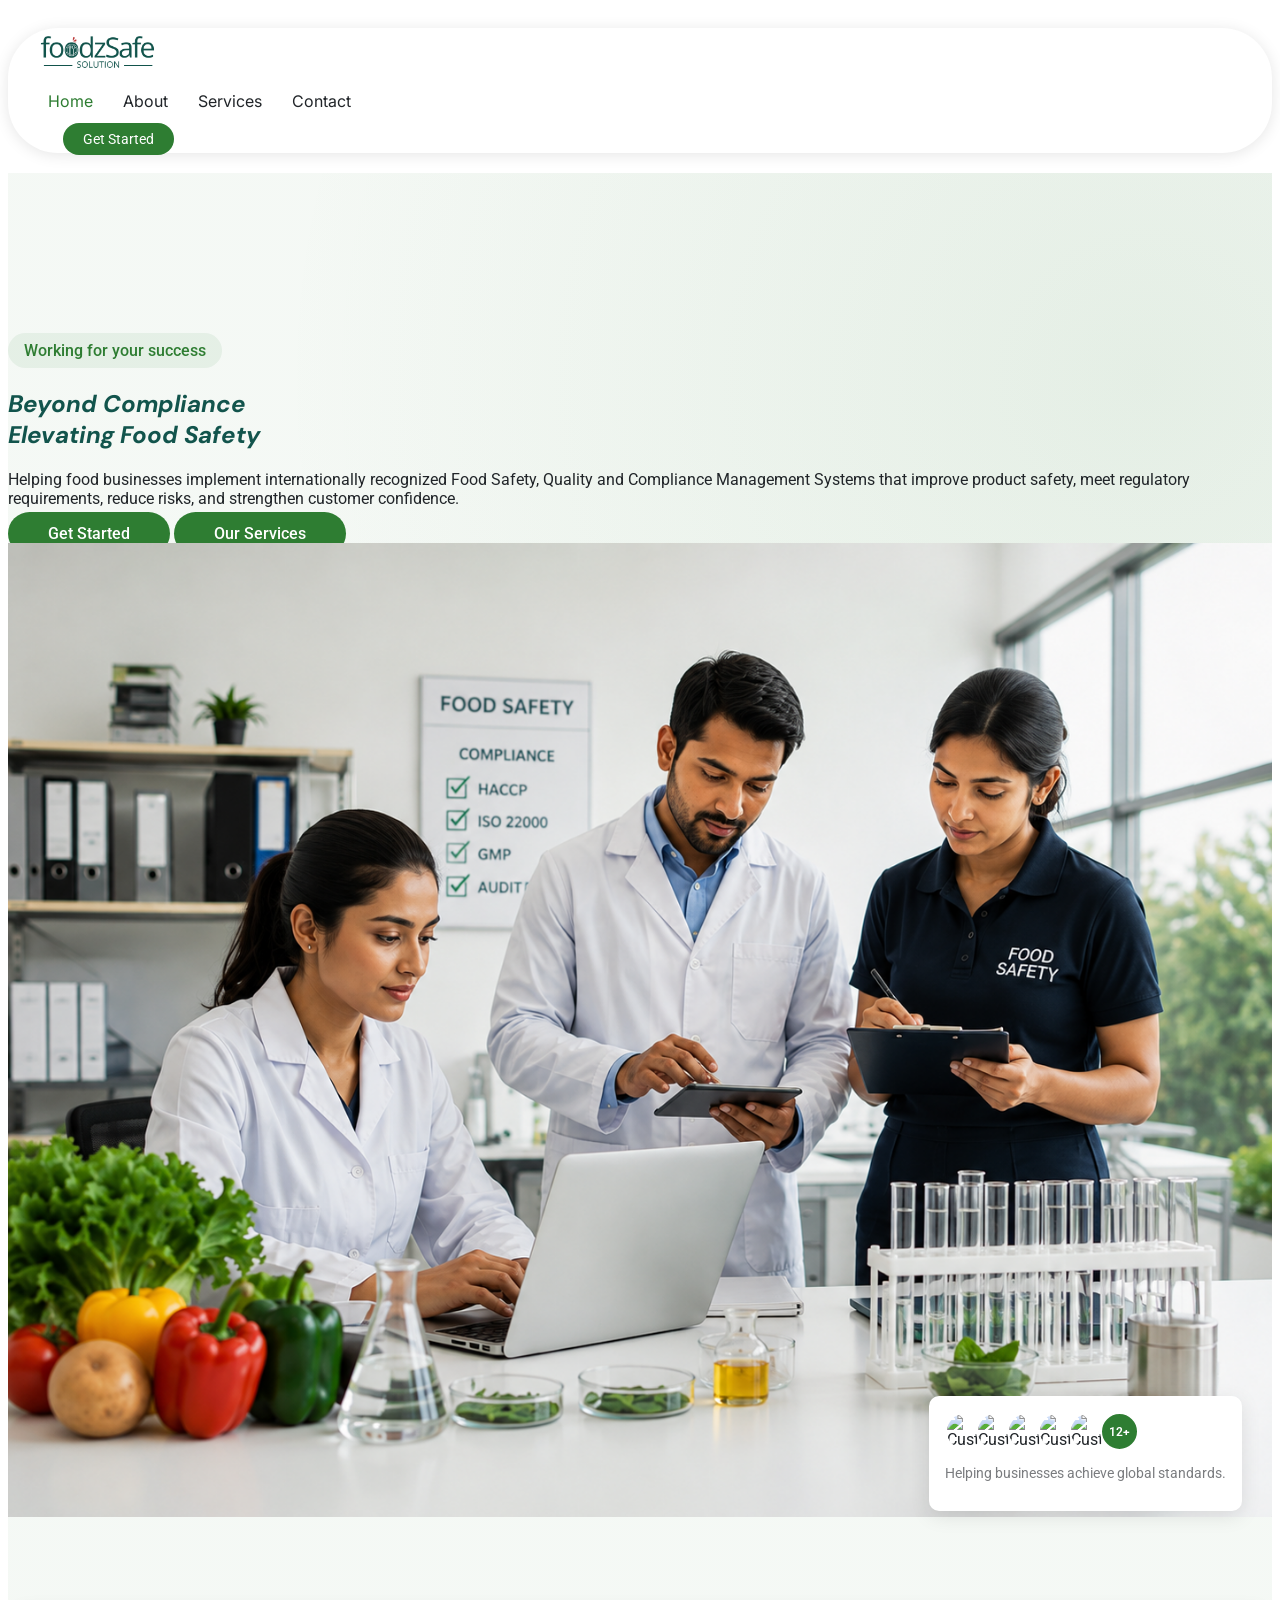
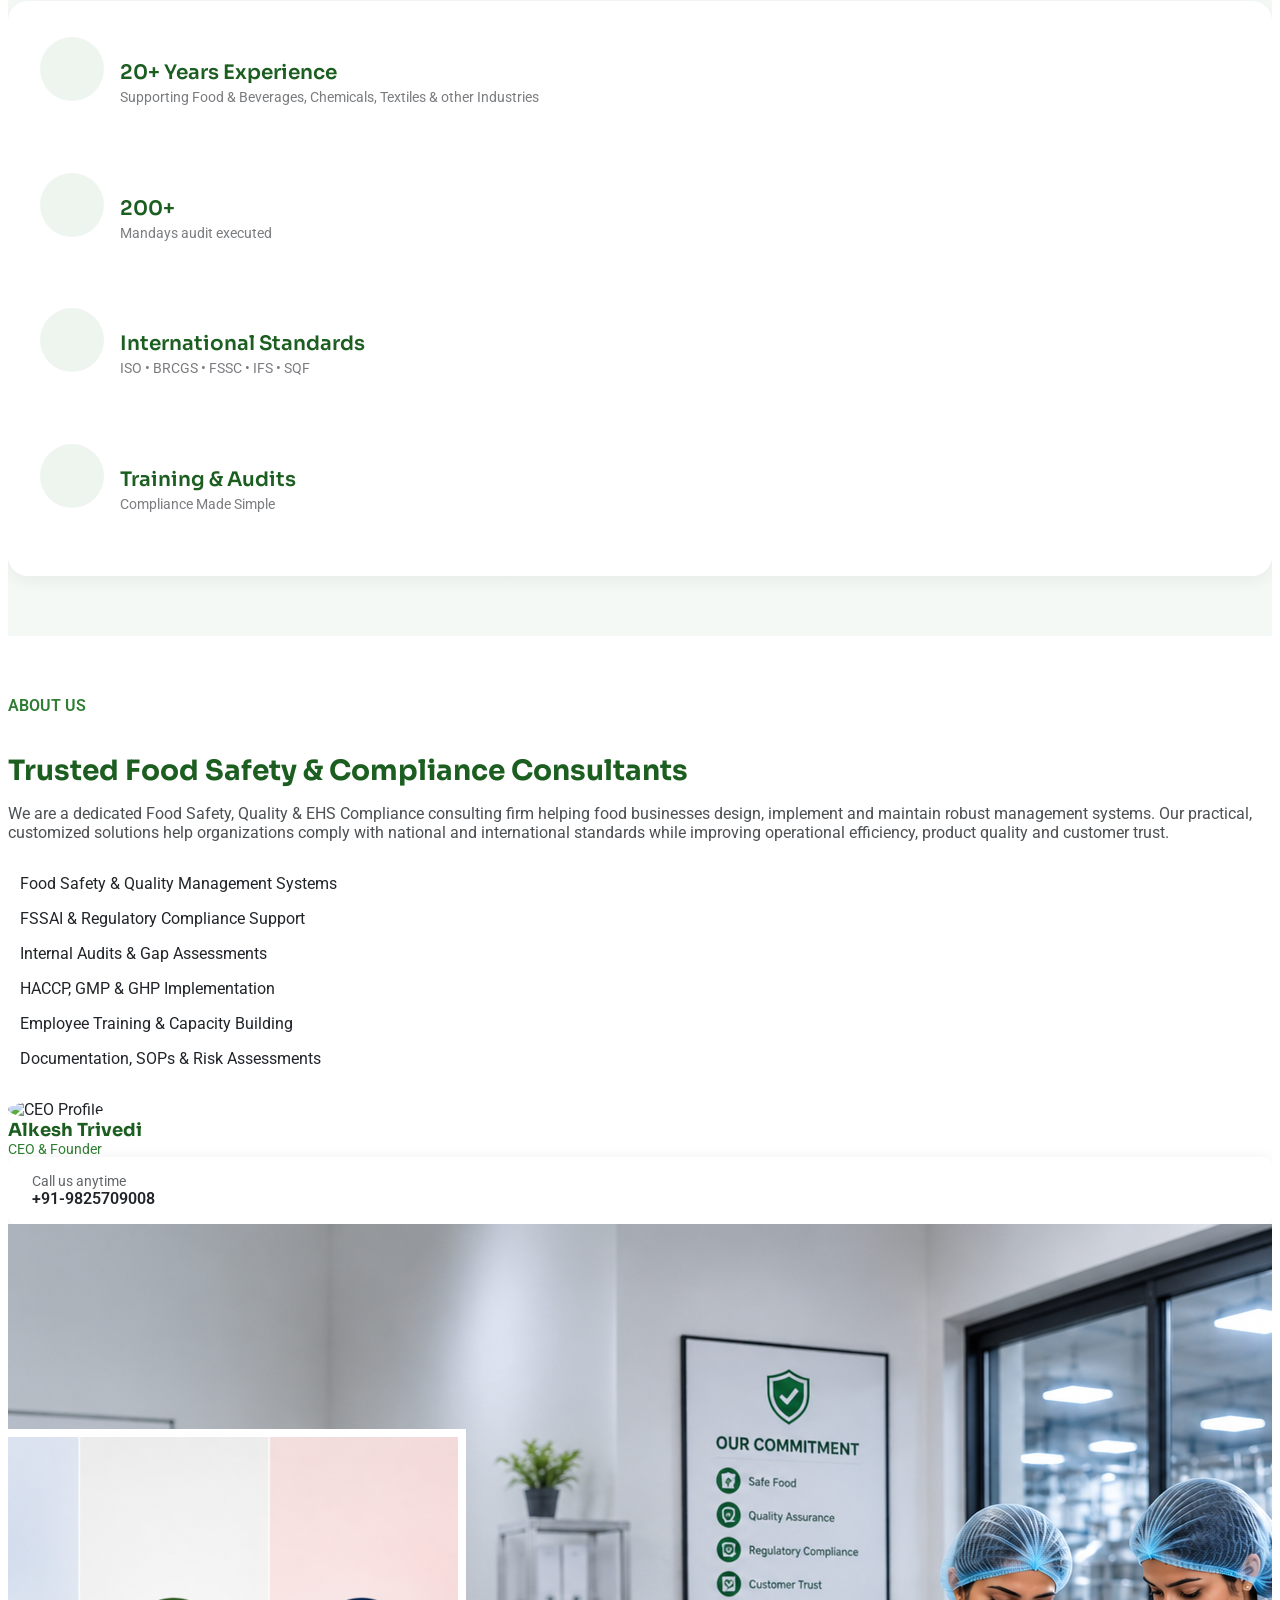
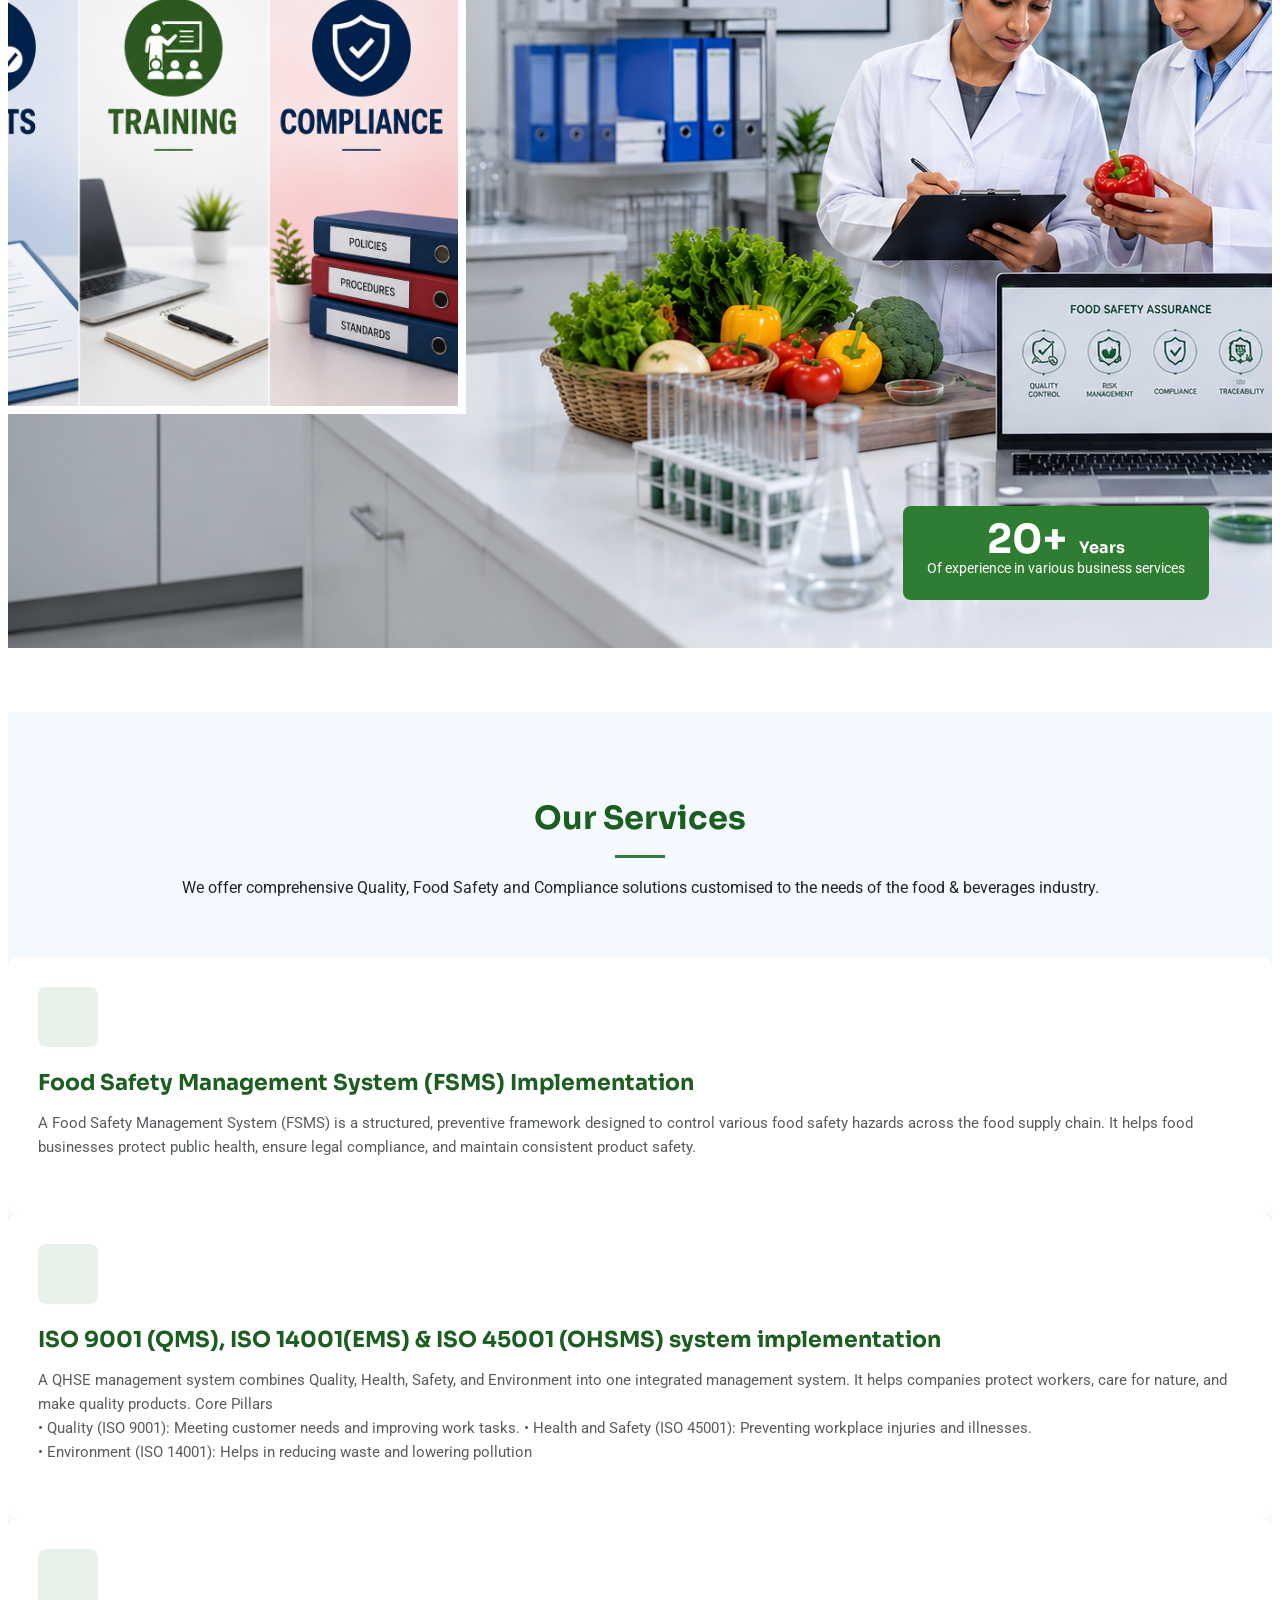
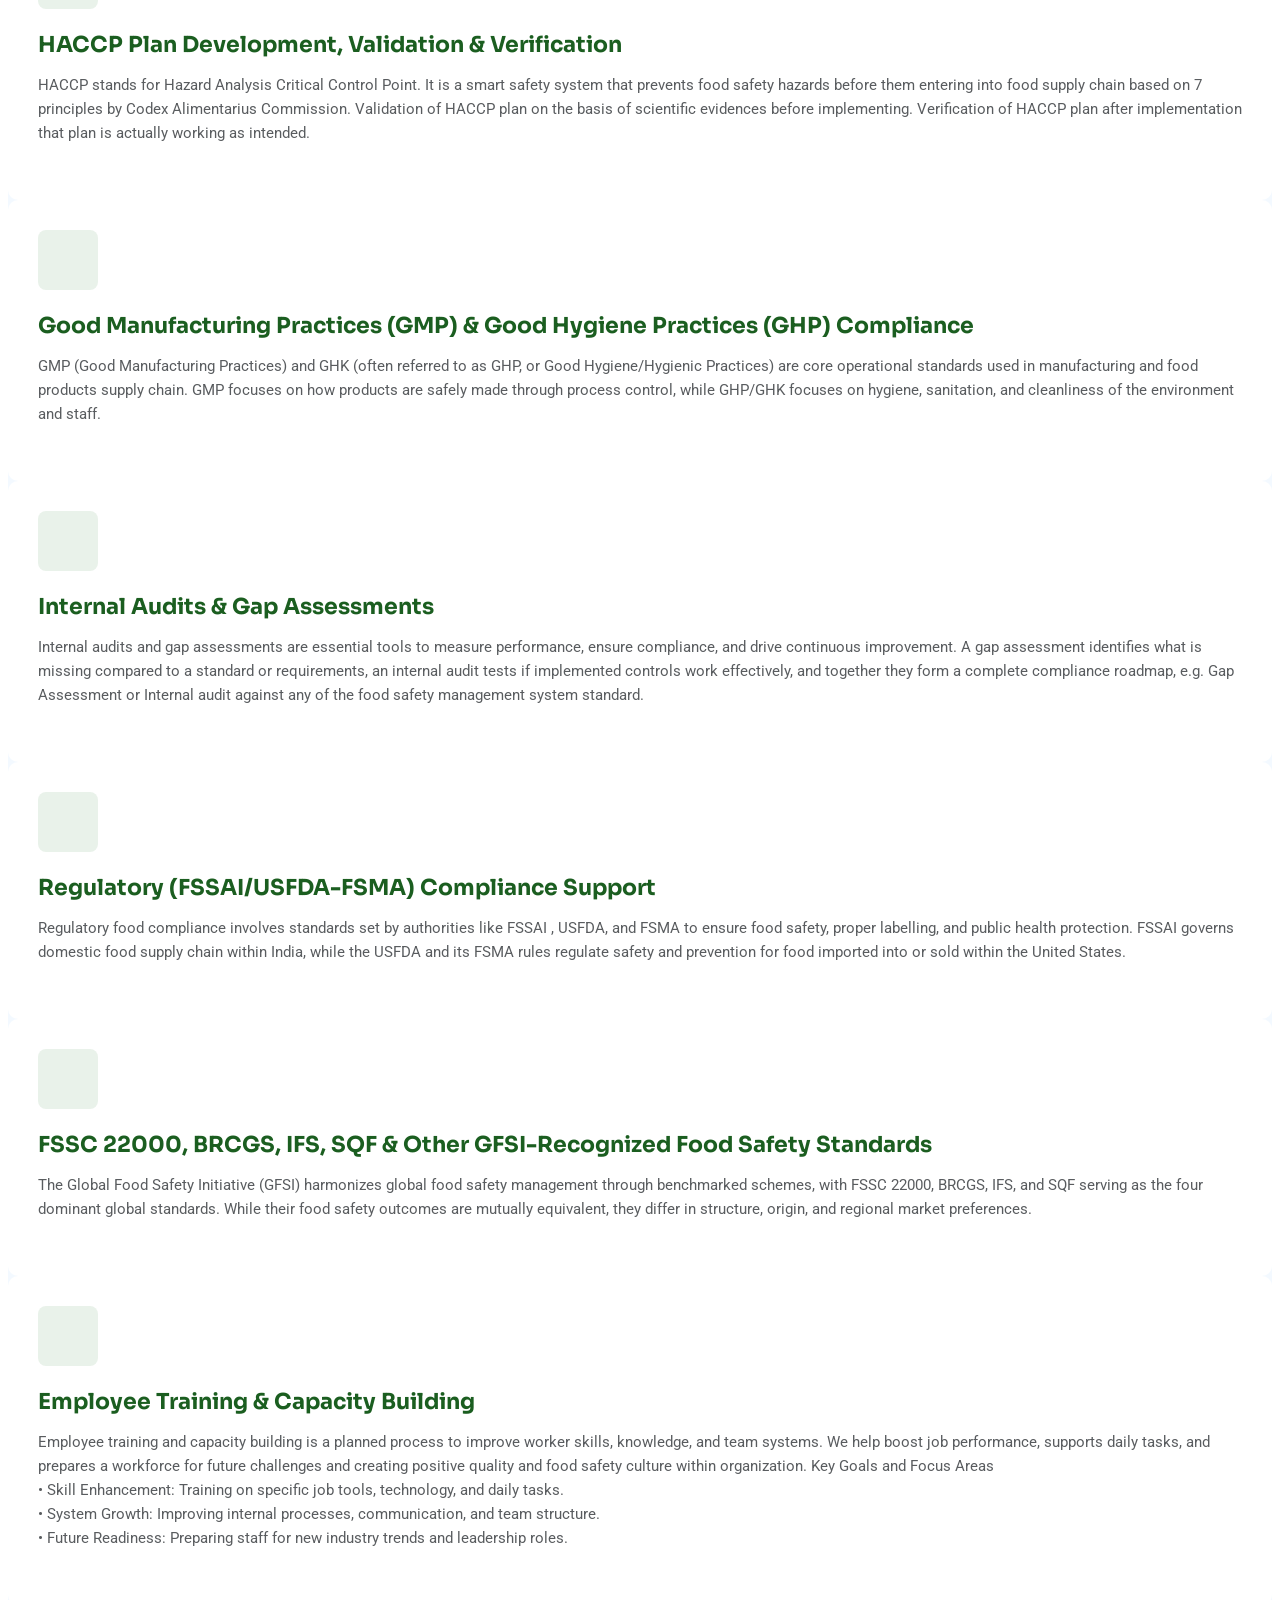
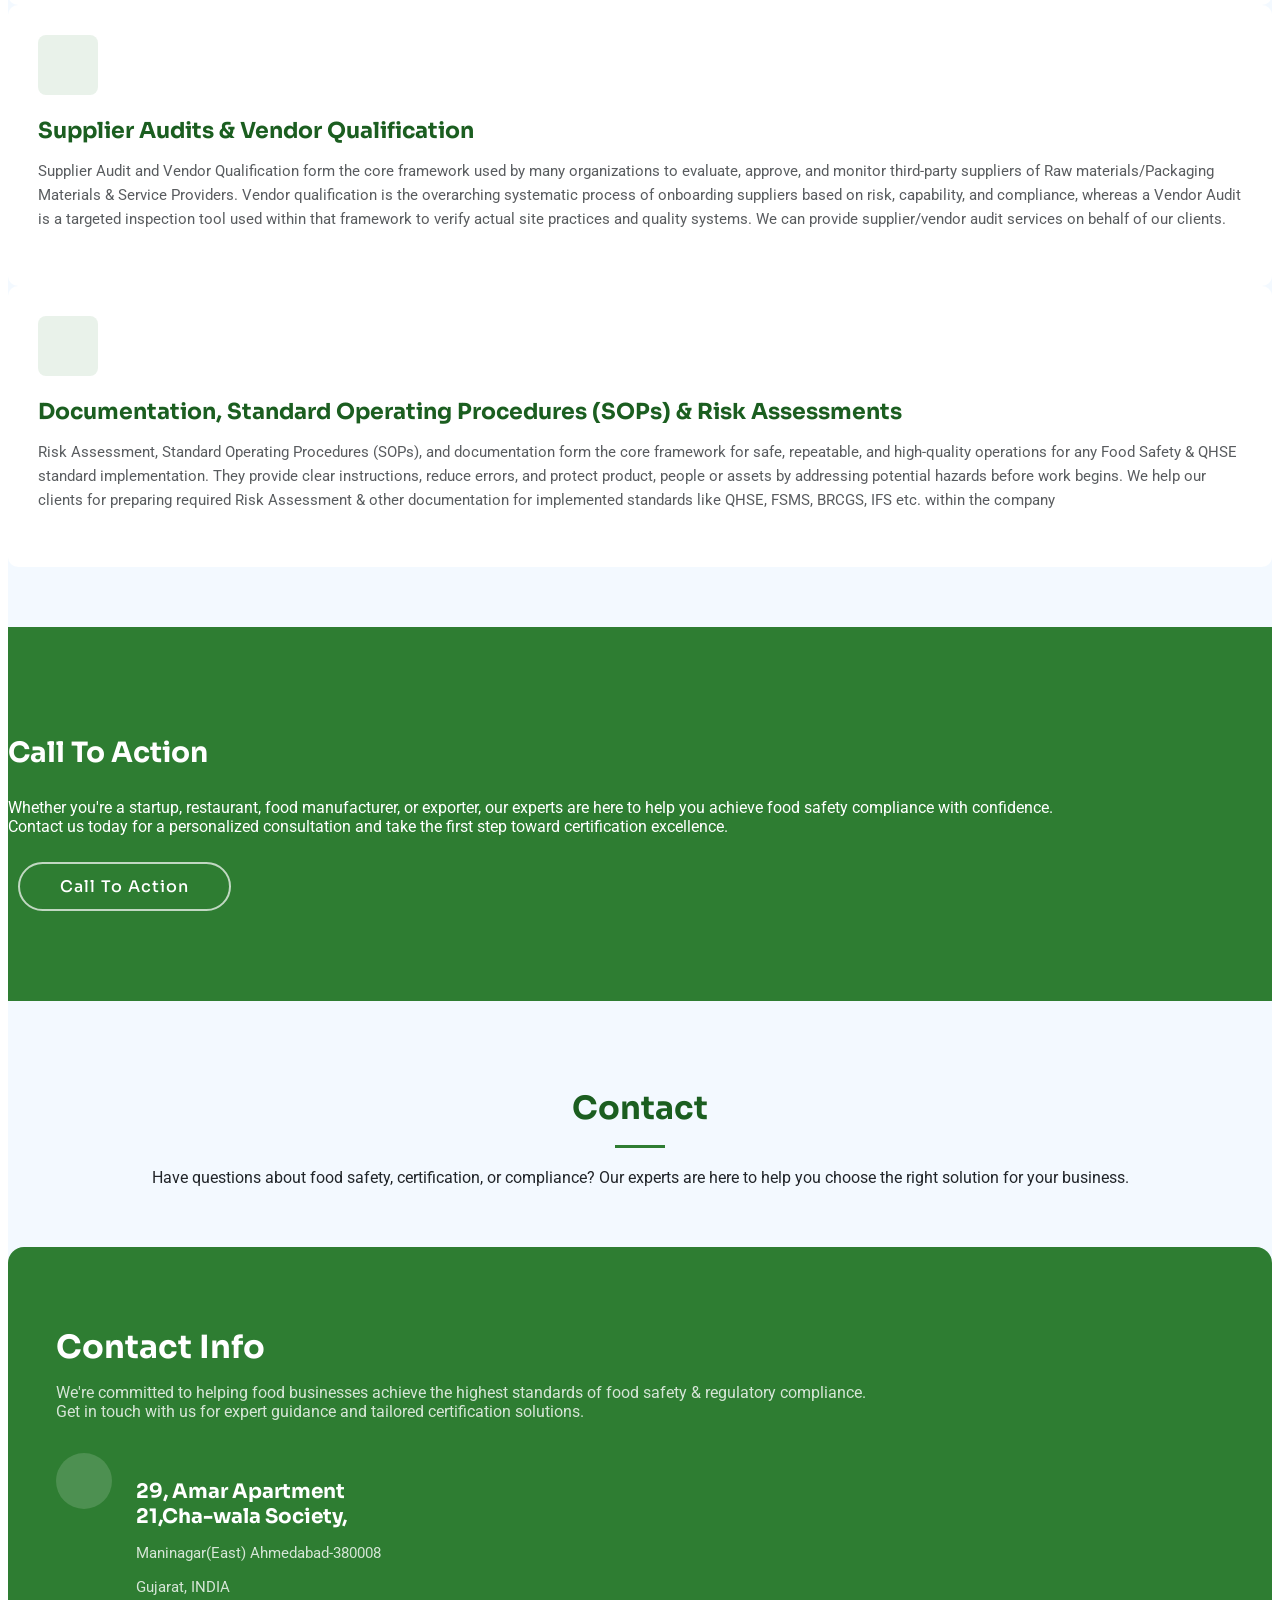
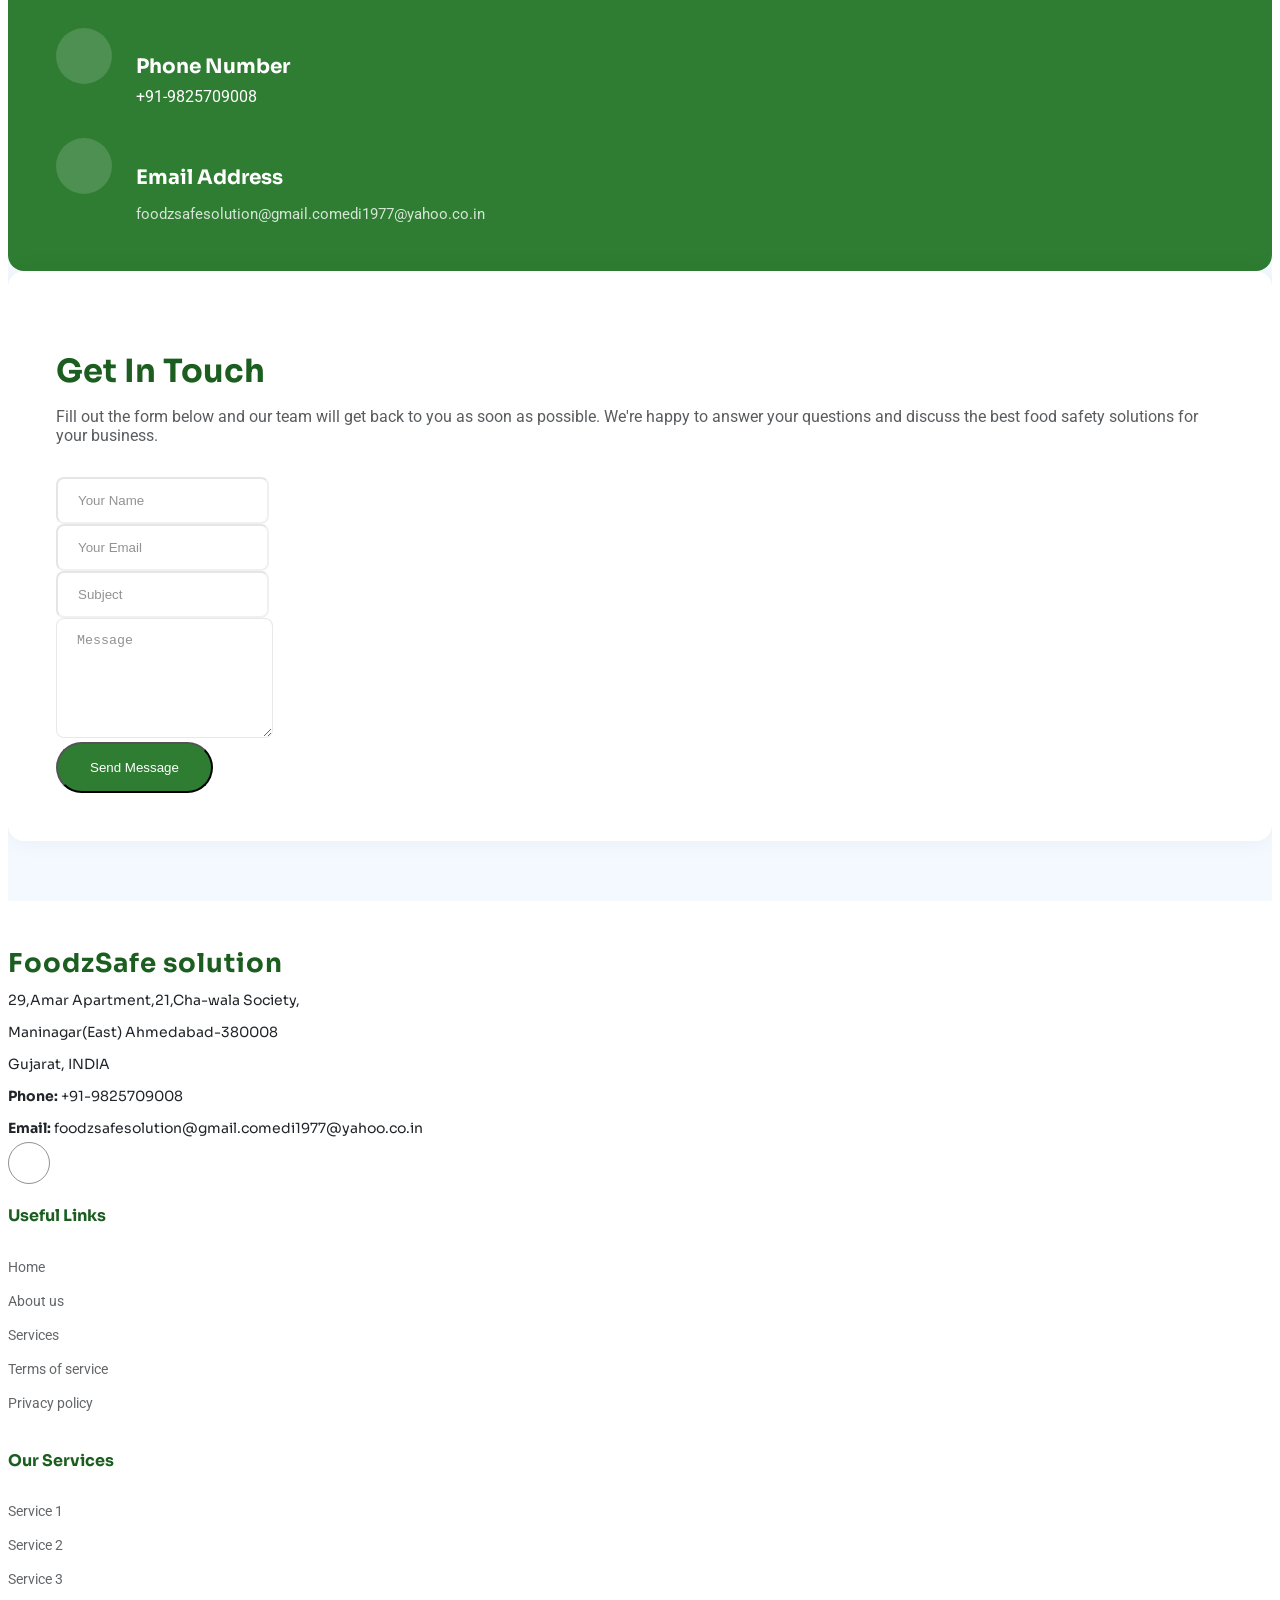
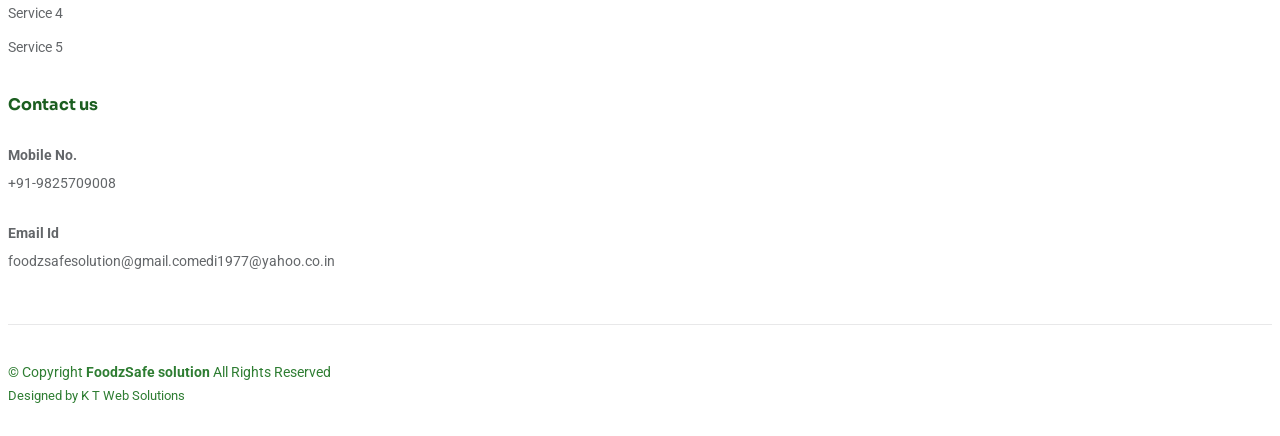
==== commit bb874f2e: "Updated code" ====
--- a/index.html
+++ b/index.html
@@ -40,7 +40,7 @@
     <div class="header-container container-fluid container-xl position-relative d-flex align-items-center justify-content-between">
 
       <a href="index.html" class="logo d-flex align-items-center me-auto me-xl-0">
-        <img src="assets/img/logo22.png" alt="Foodz Safe Solution Logo" class="site-logo">
+        <img src="assets/img/logo22.png" alt="FoodzSafe Solution Logo" class="site-logo">
       </a>
 
       <nav id="navmenu" class="navmenu">
@@ -690,7 +690,7 @@
                 <span class="amount">19.9</span>
                 <span class="period">/ month</span>
               </div>
-              <p class="description">At vero eos et accusamus et iusto odio dignissimos ducimus qui bFoodz safe solutiontiis praesentium voluptatum.</p>
+              <p class="description">At vero eos et accusamus et iusto odio dignissimos ducimus qui bFoodzSafe solutiontiis praesentium voluptatum.</p>
 
               <h4>Featured Included:</h4>
               <ul class="features-list">
@@ -822,7 +822,7 @@
               <div class="faq-item">
                 <h3>Tempus quam pellentesque nec nam aliquam sem et tortor?</h3>
                 <div class="faq-content">
-                  <p>Molestie a iaculis at erat pellentesque adipiscing commodo. Dignissim suspendisse in est ante in. Nunc vel risus commodo viverra maecenas accumsan. Sit amet nisl suscipit adipiscing bibendum est. Purus gravida quis bFoodz safe solutiont turpis cursus in</p>
+                  <p>Molestie a iaculis at erat pellentesque adipiscing commodo. Dignissim suspendisse in est ante in. Nunc vel risus commodo viverra maecenas accumsan. Sit amet nisl suscipit adipiscing bibendum est. Purus gravida quis bFoodzSafe solutiont turpis cursus in</p>
                 </div>
                 <i class="faq-toggle bi bi-chevron-right"></i>
               </div>
@@ -909,7 +909,7 @@
                 </div>
                 <div class="content">
                   <h4>Email Address</h4>
-                  <p>atrivedi1977@yahoo.co.in</p>
+                  <p>foodzsafesolution@gmail.comedi1977@yahoo.co.in</p>
                   <!-- <p>contact@example.com</p> -->
                 </div>
               </div>
@@ -969,14 +969,14 @@
       <div class="row gy-4">
         <div class="col-lg-4 col-md-6 footer-about">
           <a href="index.html" class="logo d-flex align-items-center">
-            <span class="sitename">Foodz safe solution</span>
+            <span class="sitename">FoodzSafe solution</span>
           </a>
           <div class="footer-contact pt-3">
             <p>29,Amar Apartment,21,Cha-wala Society, </p>
             <p>Maninagar(East) Ahmedabad-380008</p>
             <p>Gujarat, INDIA</p>
             <p class="mt-3"><strong>Phone:</strong> <span>+91-9825709008</span></p>
-            <p><strong>Email:</strong> <span>atrivedi1977@yahoo.co.in</span></p>
+            <p><strong>Email:</strong> <span>foodzsafesolution@gmail.comedi1977@yahoo.co.in</span></p>
           </div>
           <div class="social-links d-flex mt-4">
             <!-- <a href=""><i class="bi bi-twitter-x"></i></a>
@@ -1012,7 +1012,7 @@
           <h4> Contact us </h4>
           <ul>
             <li><a href="#"><b>Mobile No.</b><br><br>+91-9825709008<a></li>
-                          <li><a href="#"><b>Email Id </b><br><br>atrivedi1977@yahoo.co.in<a></li>
+                          <li><a href="#"><b>Email Id </b><br><br>foodzsafesolution@gmail.comedi1977@yahoo.co.in<a></li>
 
             <!-- <li><a href="#"> Contact 2</a></li> -->
             
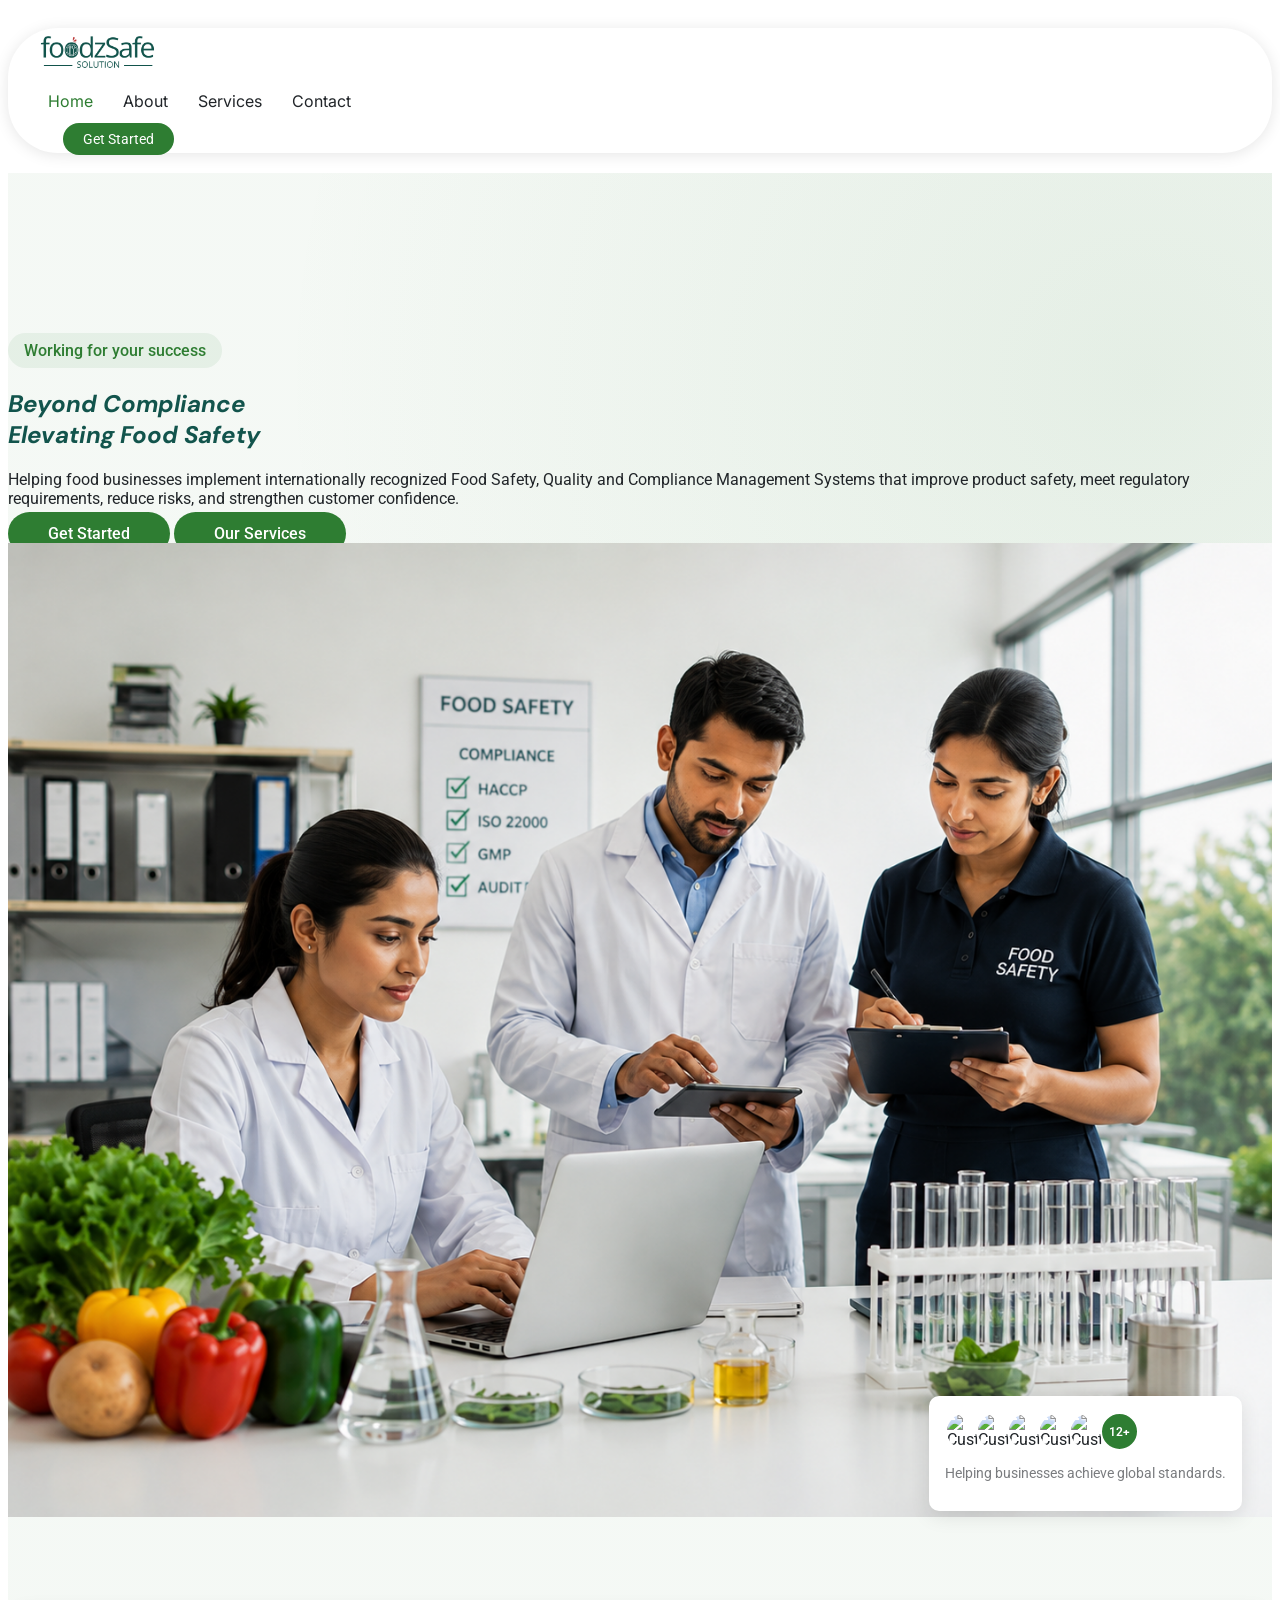
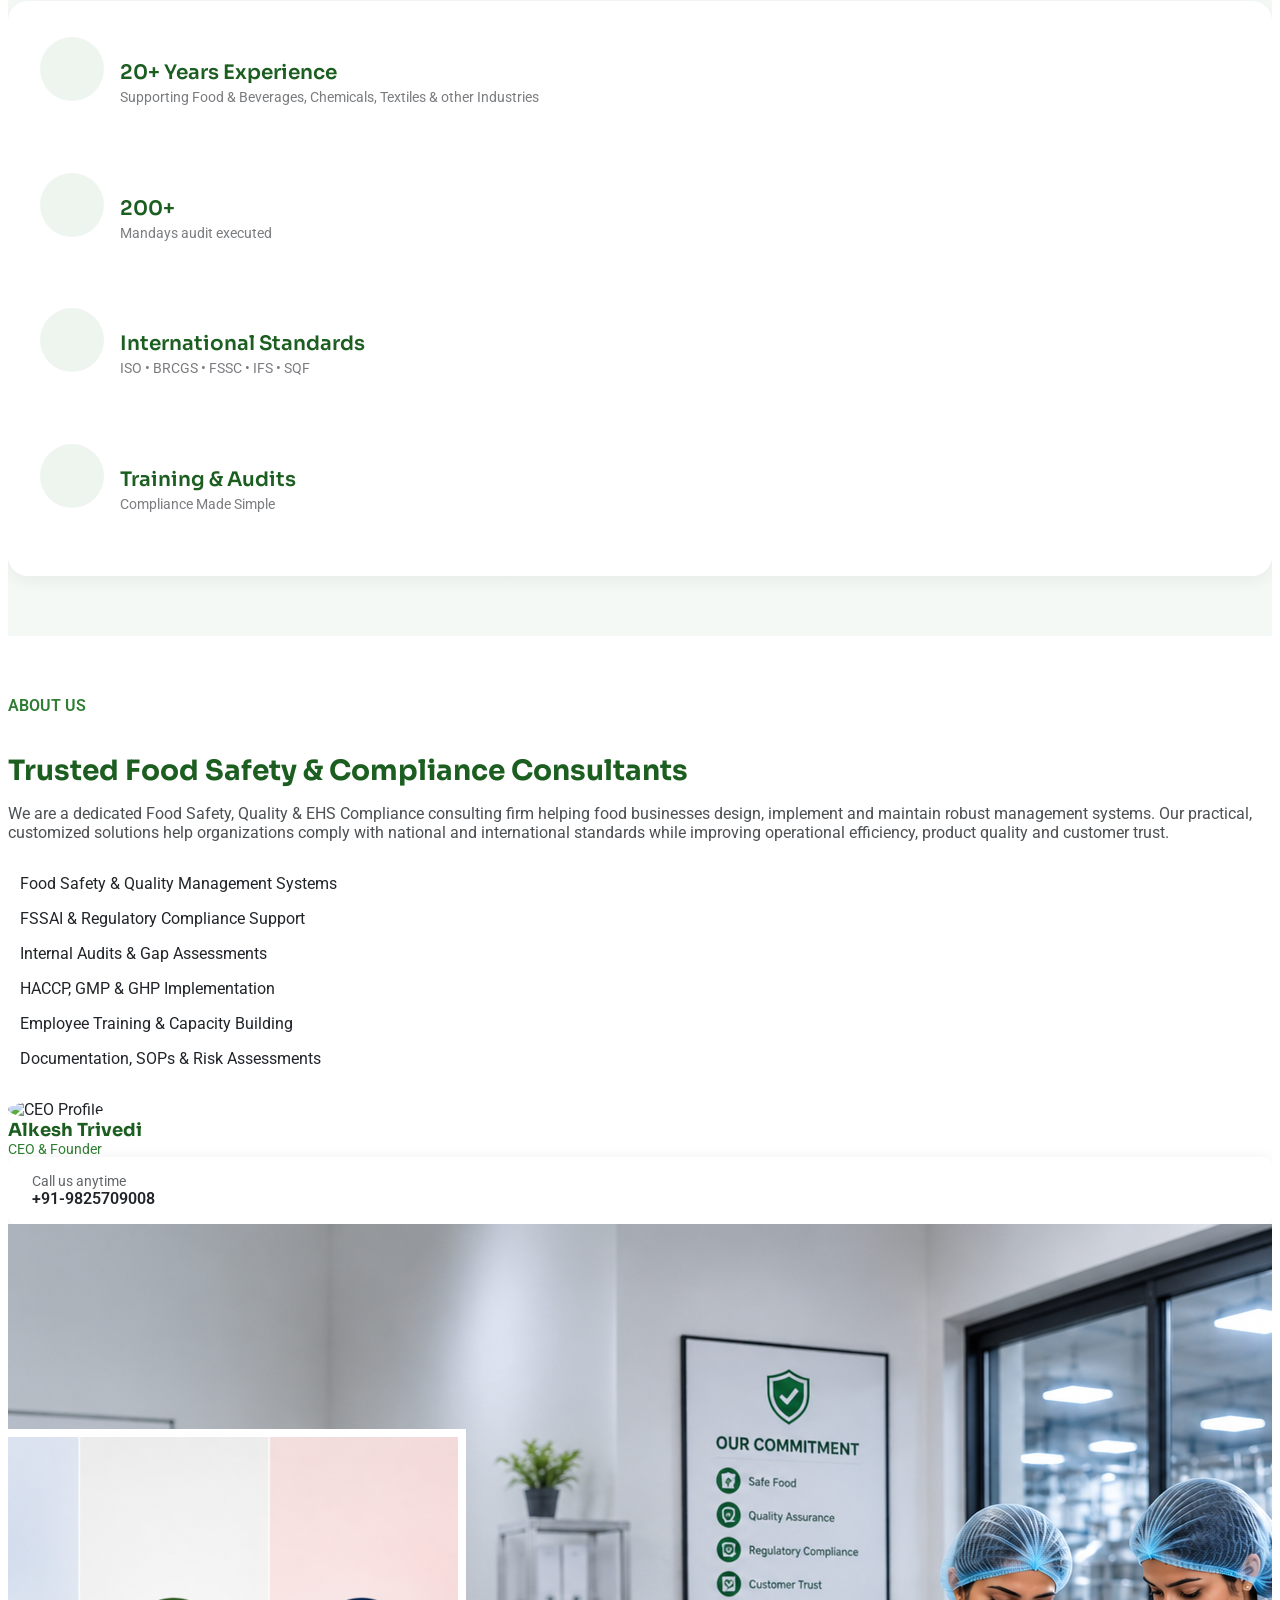
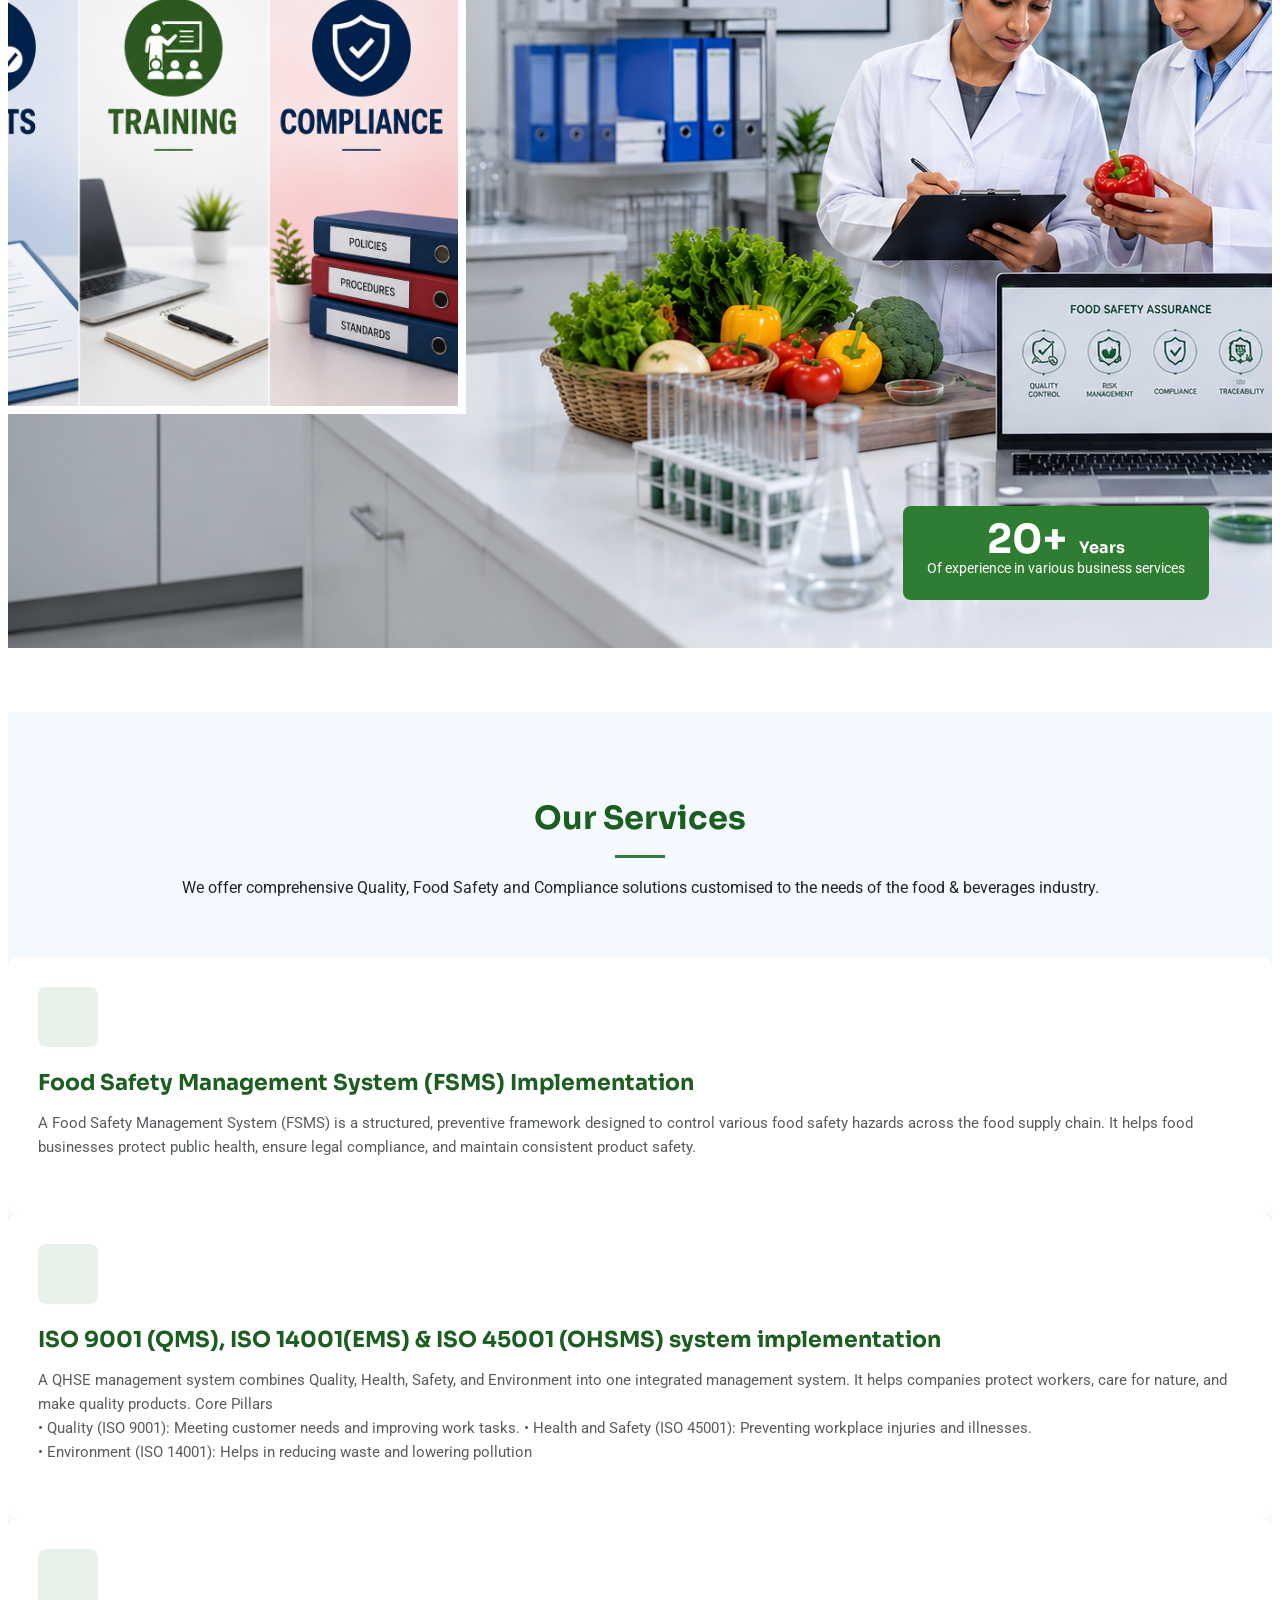
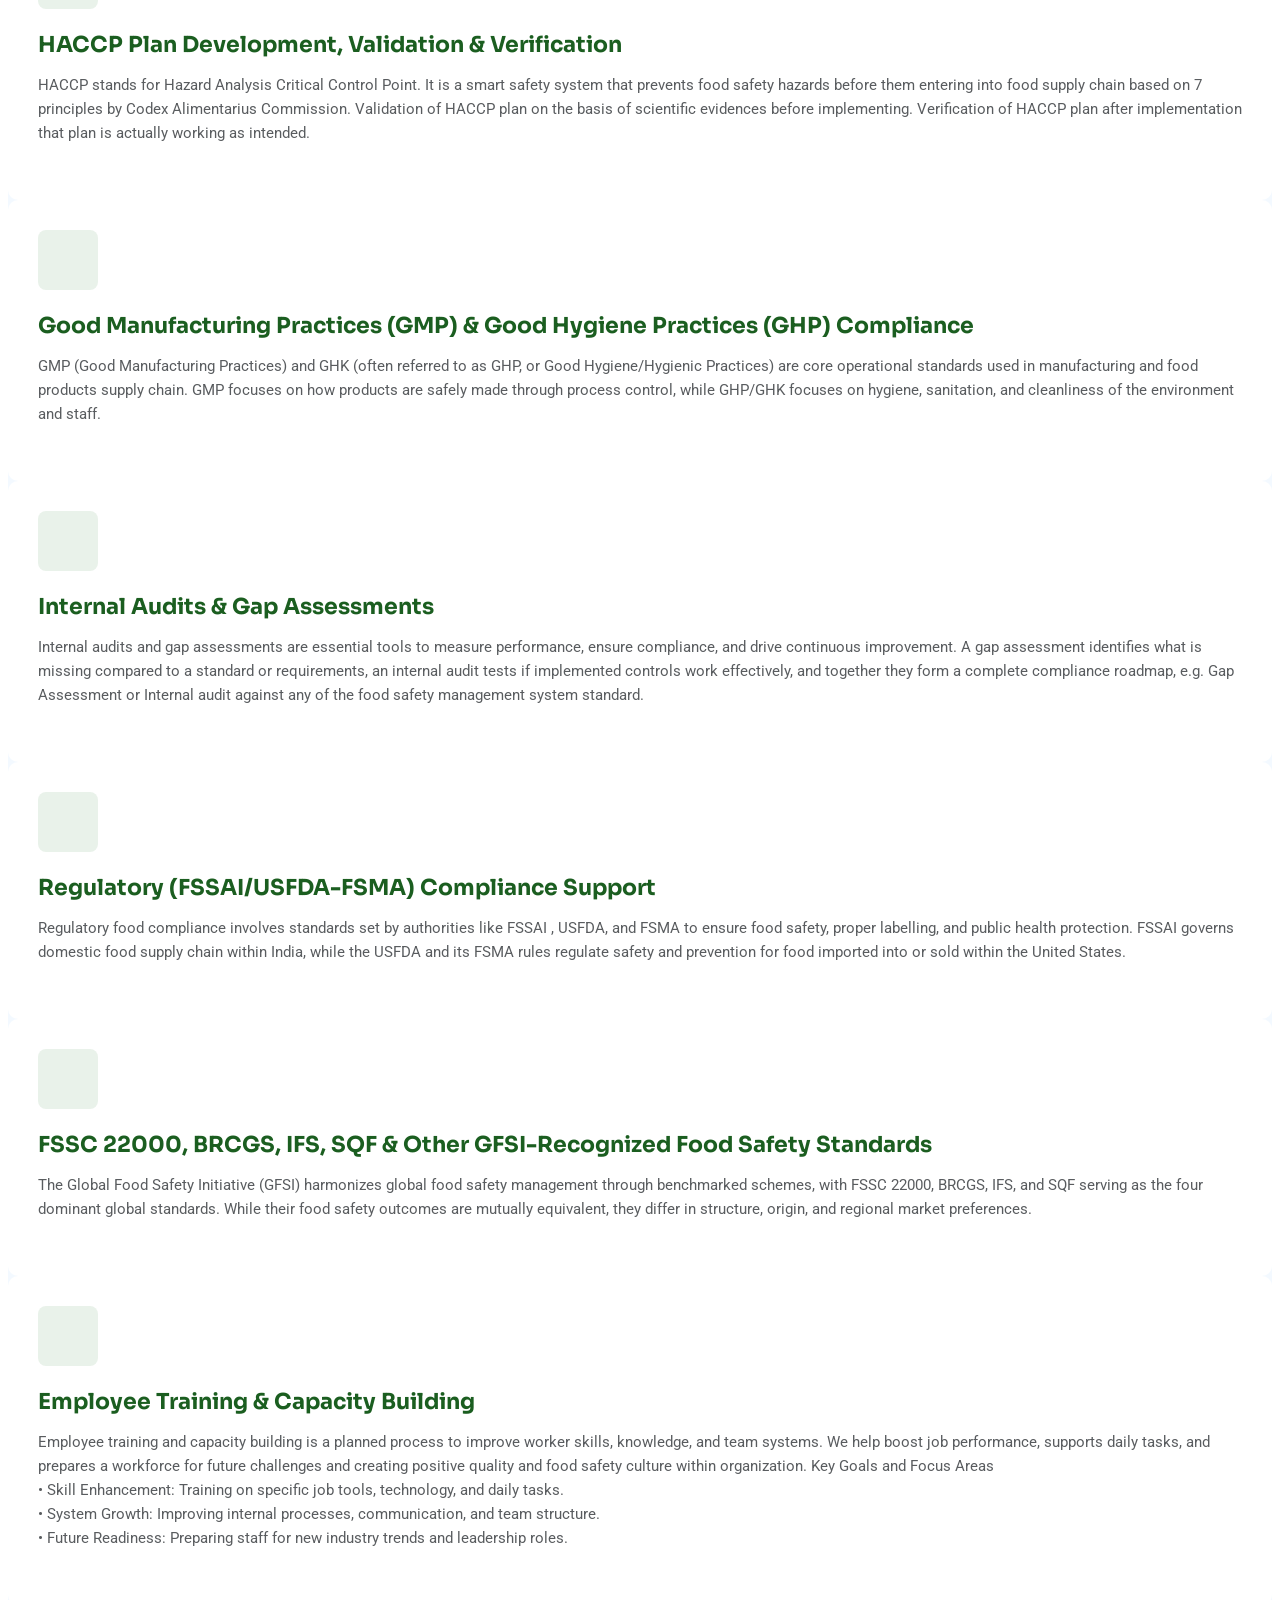
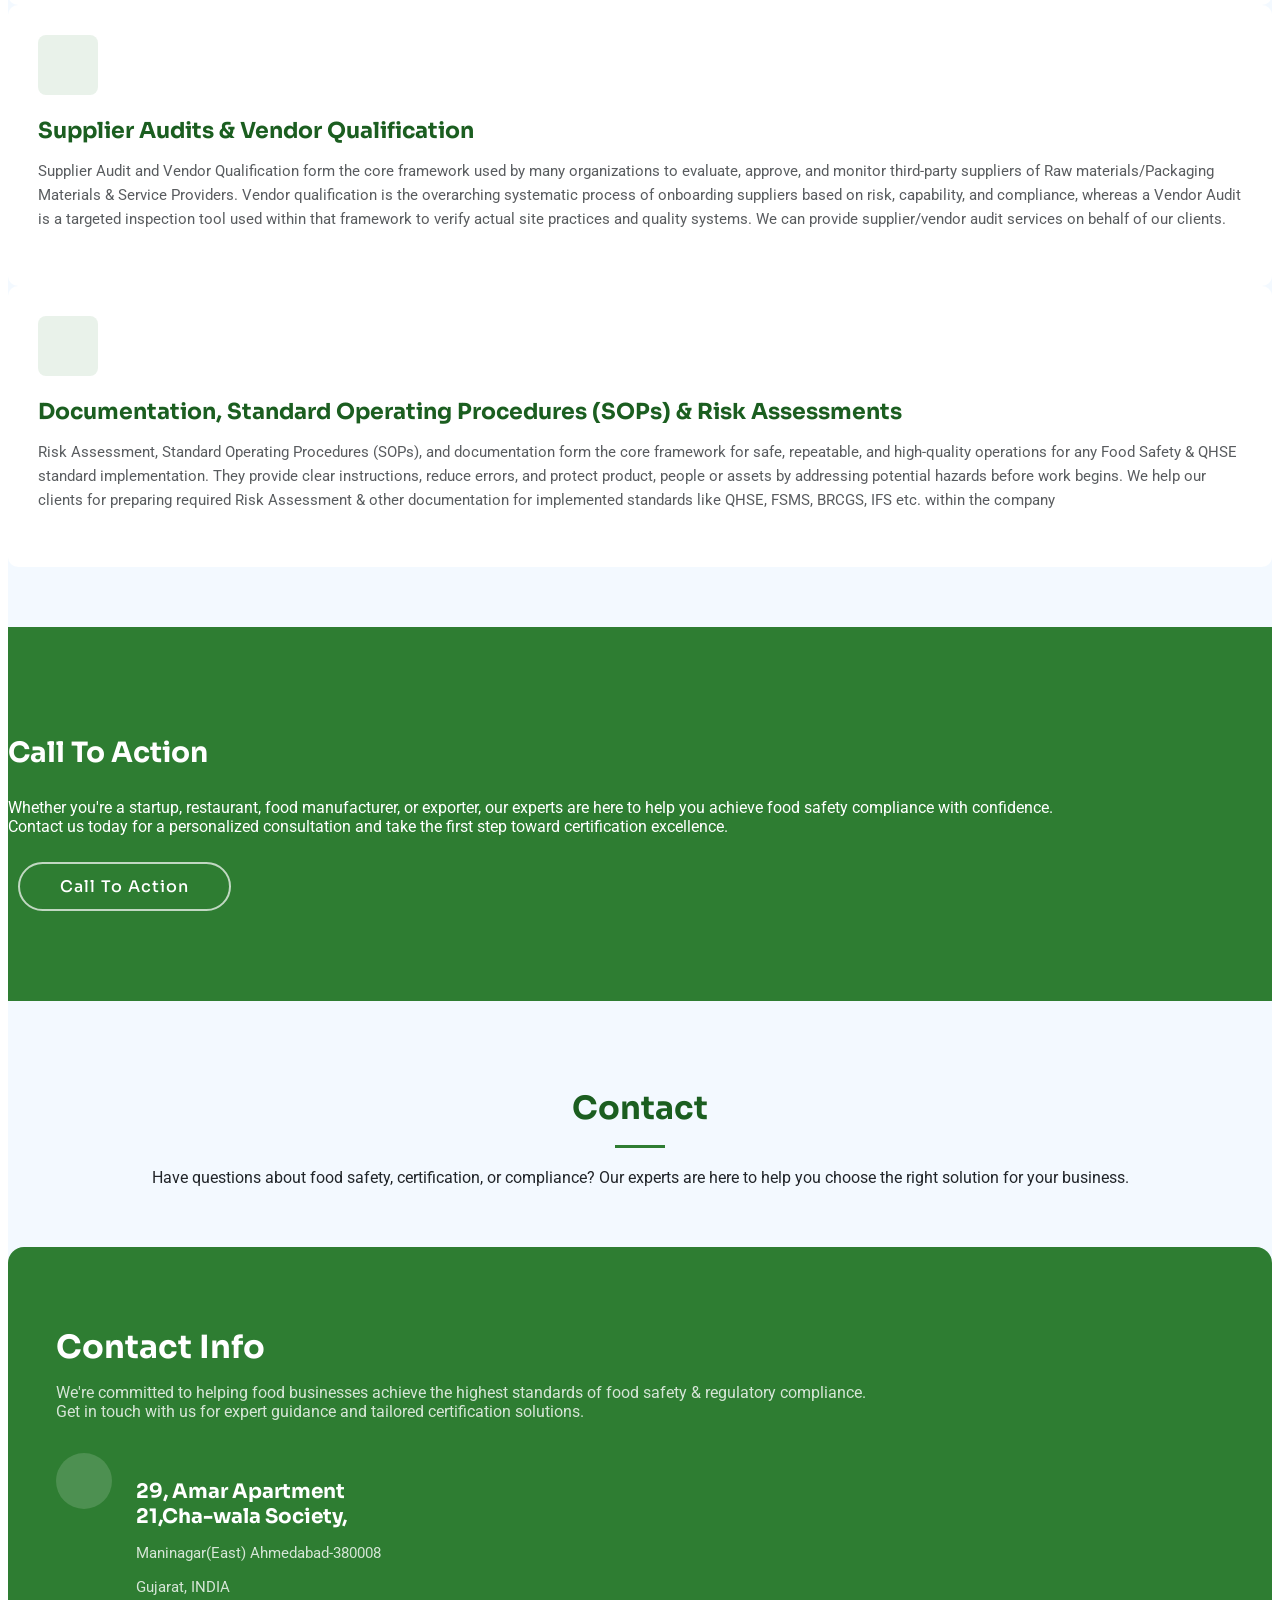
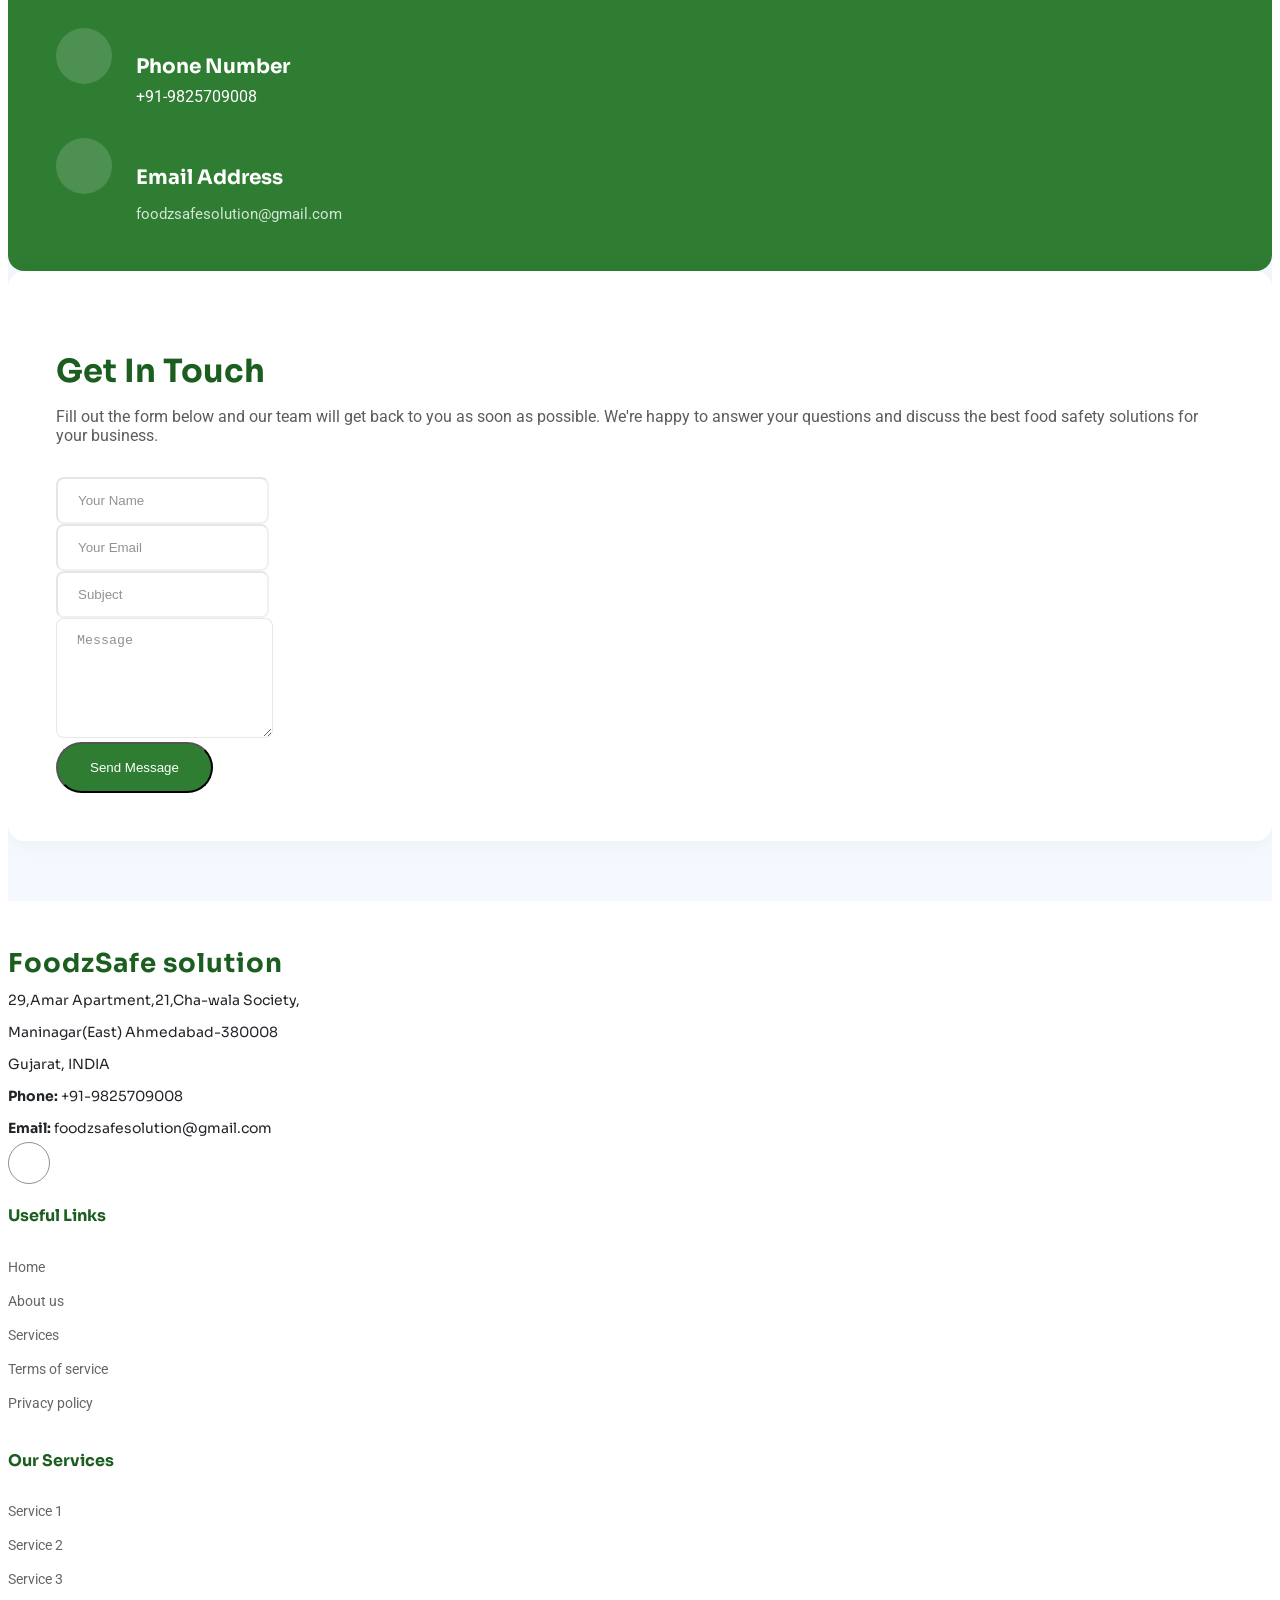
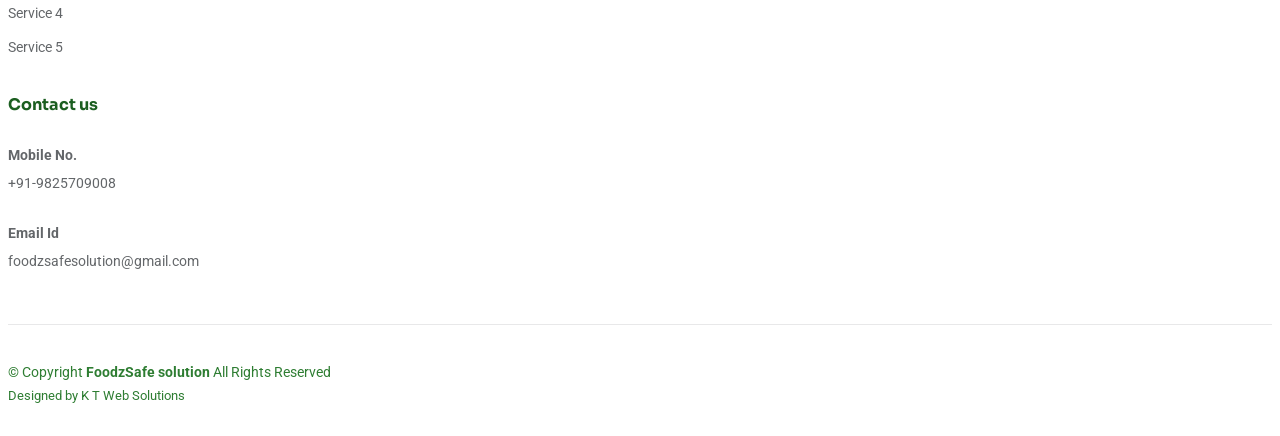
==== commit d88f050b: "Updated code" ====
--- a/index.html
+++ b/index.html
@@ -909,7 +909,7 @@
                 </div>
                 <div class="content">
                   <h4>Email Address</h4>
-                  <p>foodzsafesolution@gmail.comedi1977@yahoo.co.in</p>
+                  <p>foodzsafesolution@gmail.com</p>
                   <!-- <p>contact@example.com</p> -->
                 </div>
               </div>
@@ -976,7 +976,7 @@
             <p>Maninagar(East) Ahmedabad-380008</p>
             <p>Gujarat, INDIA</p>
             <p class="mt-3"><strong>Phone:</strong> <span>+91-9825709008</span></p>
-            <p><strong>Email:</strong> <span>foodzsafesolution@gmail.comedi1977@yahoo.co.in</span></p>
+            <p><strong>Email:</strong> <span>foodzsafesolution@gmail.com</span></p>
           </div>
           <div class="social-links d-flex mt-4">
             <!-- <a href=""><i class="bi bi-twitter-x"></i></a>
@@ -1012,7 +1012,7 @@
           <h4> Contact us </h4>
           <ul>
             <li><a href="#"><b>Mobile No.</b><br><br>+91-9825709008<a></li>
-                          <li><a href="#"><b>Email Id </b><br><br>foodzsafesolution@gmail.comedi1977@yahoo.co.in<a></li>
+                          <li><a href="#"><b>Email Id </b><br><br>foodzsafesolution@gmail.com<a></li>
 
             <!-- <li><a href="#"> Contact 2</a></li> -->
             
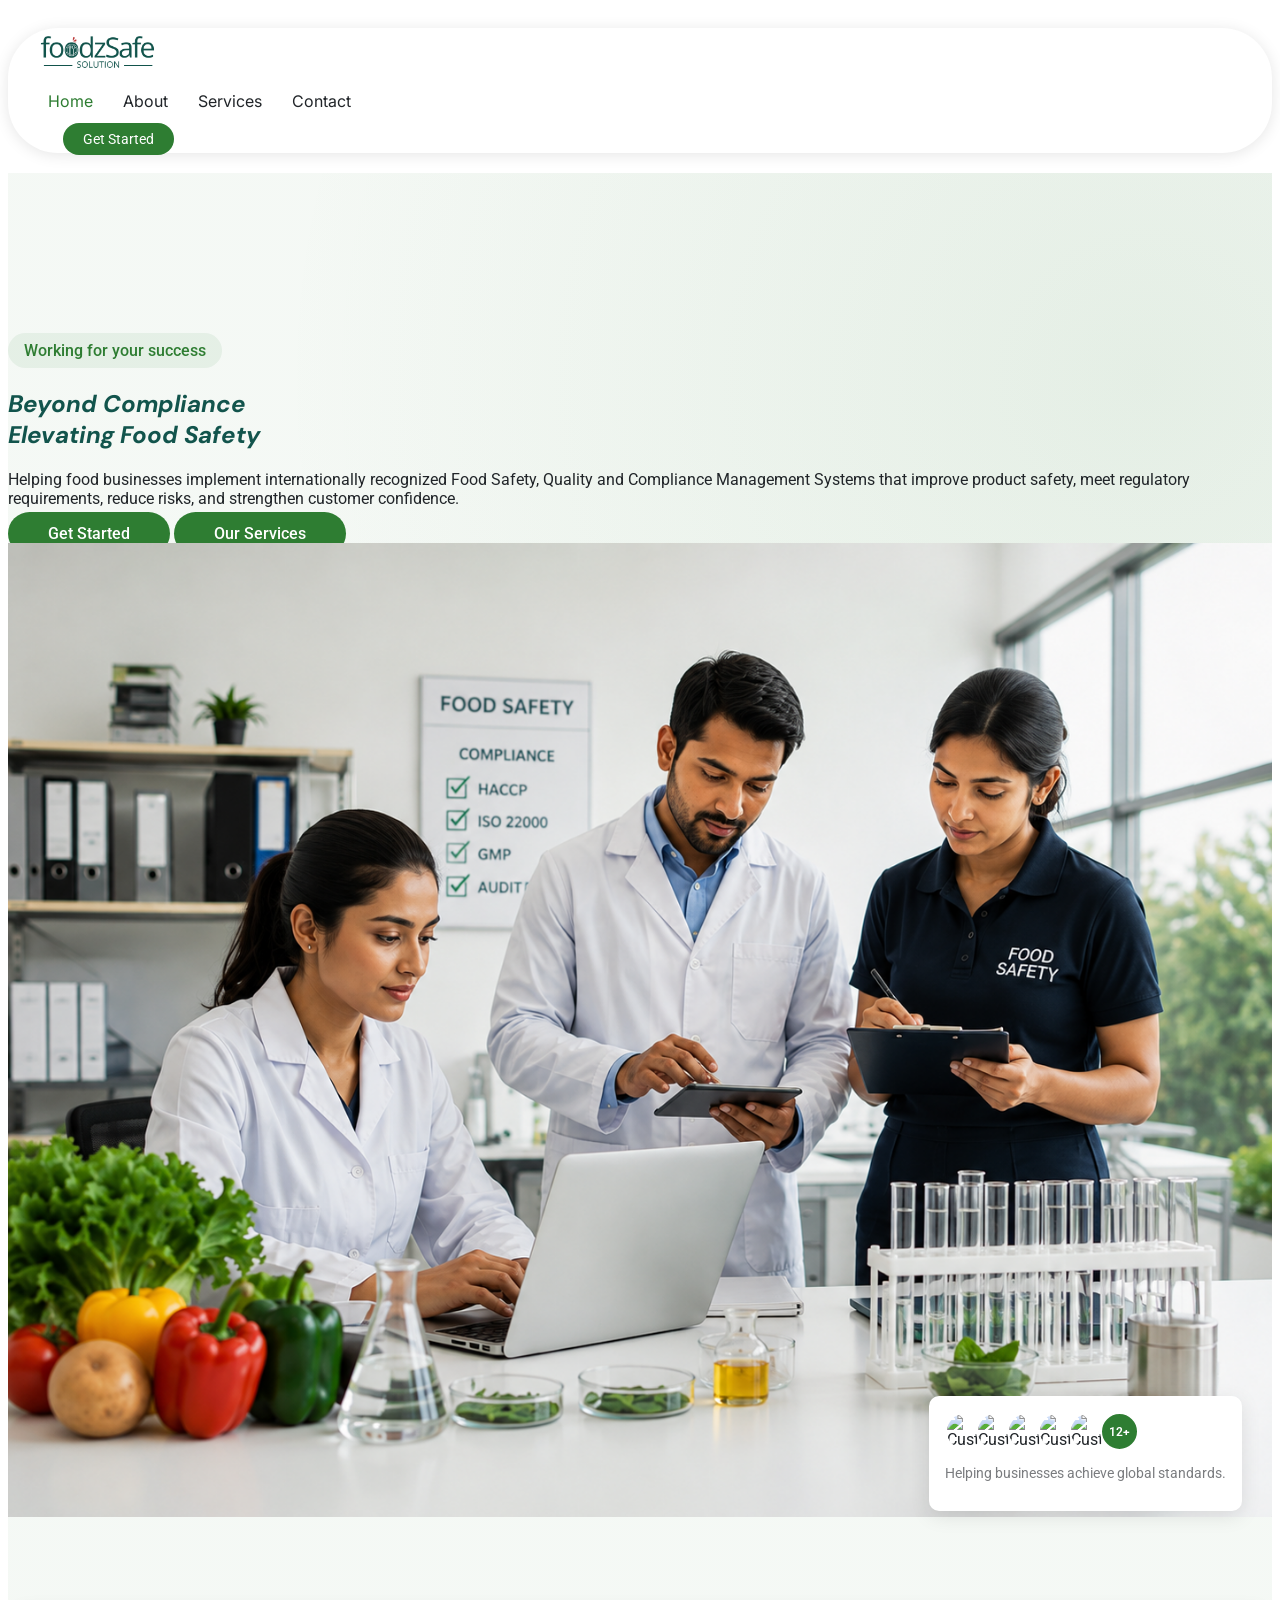
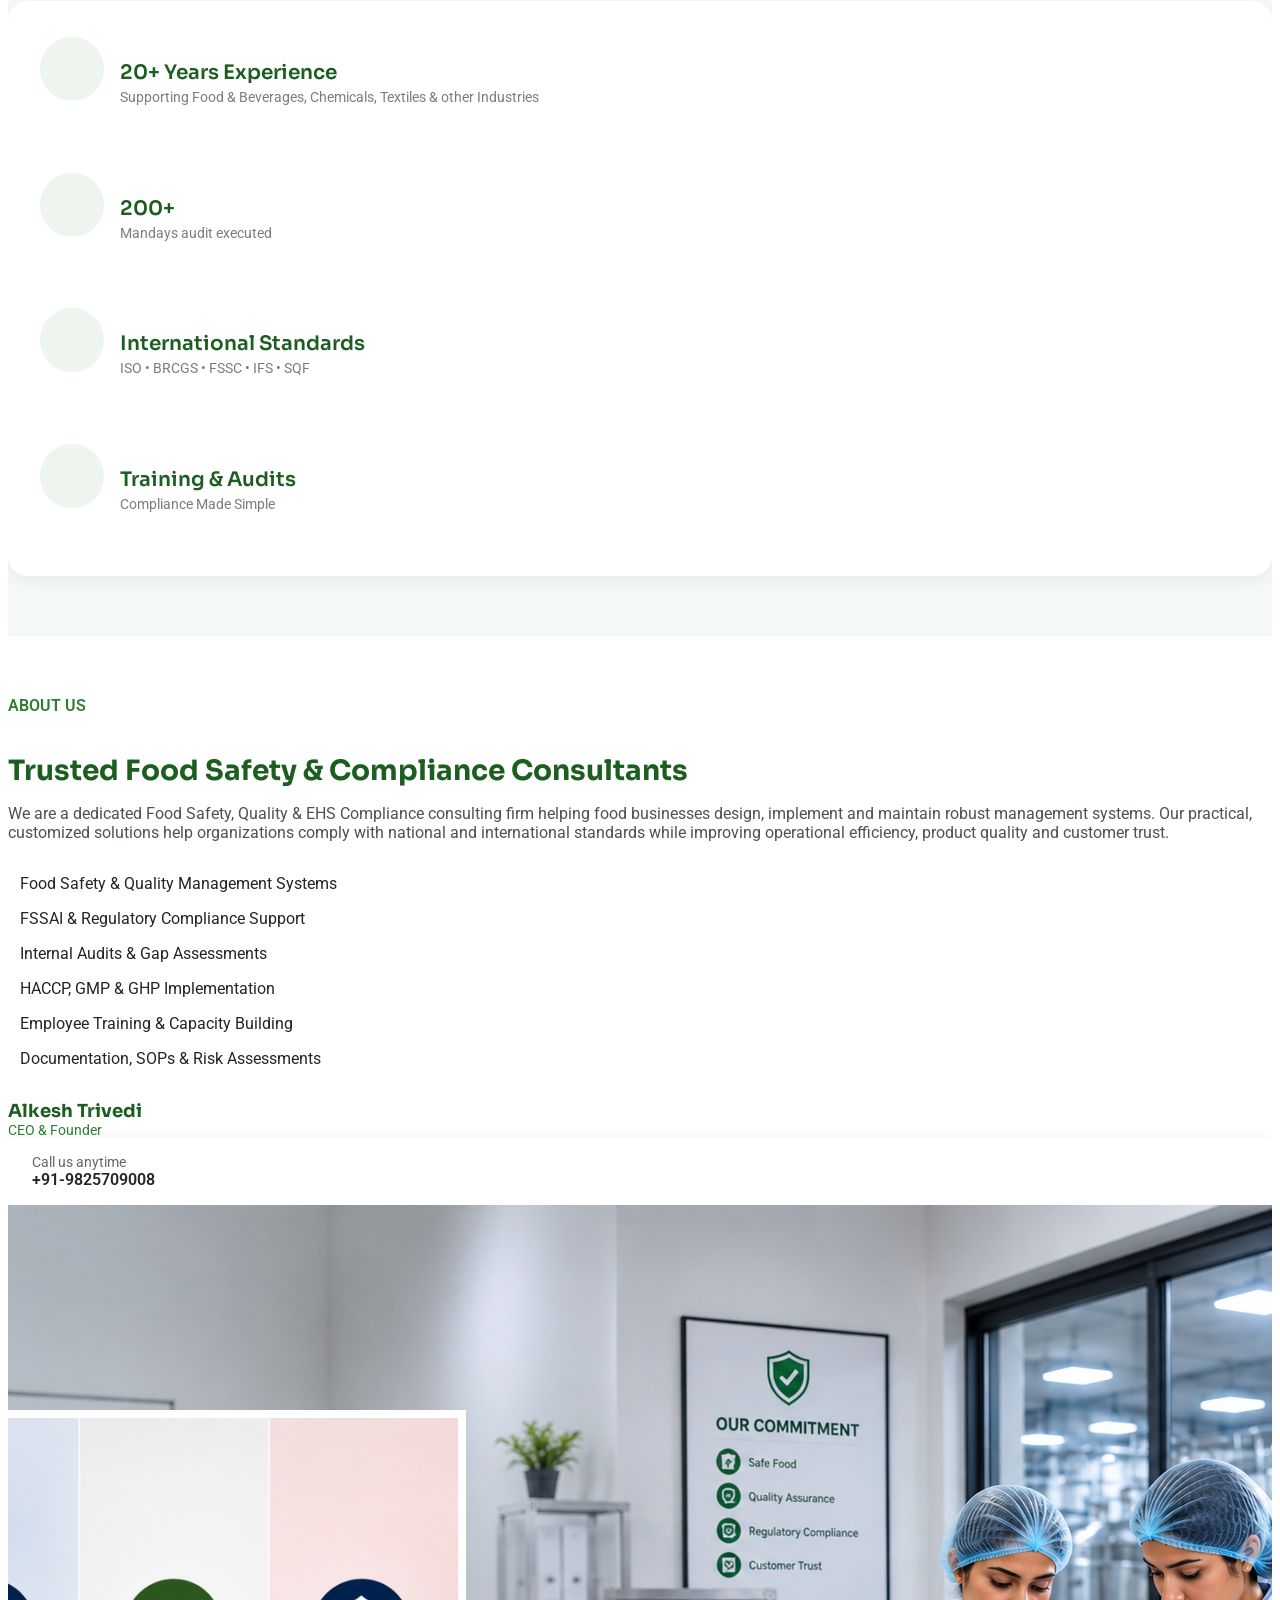
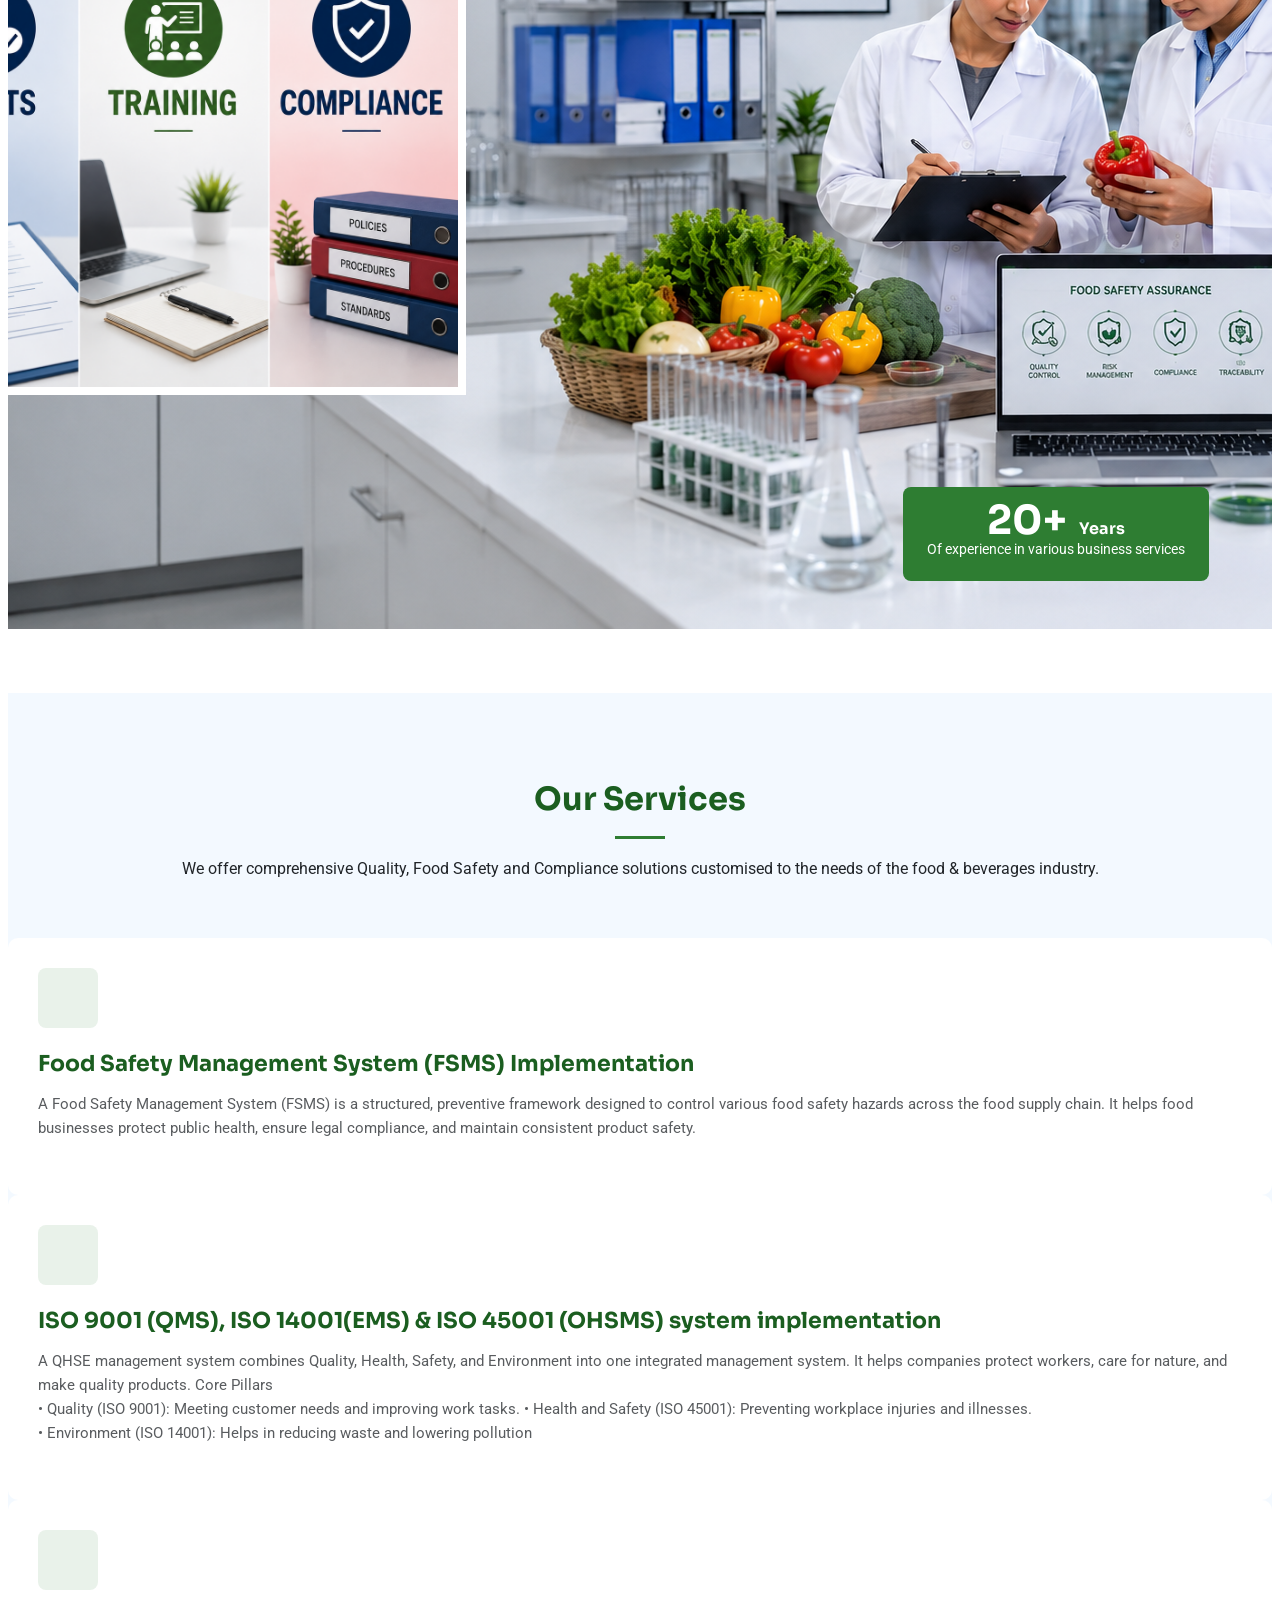
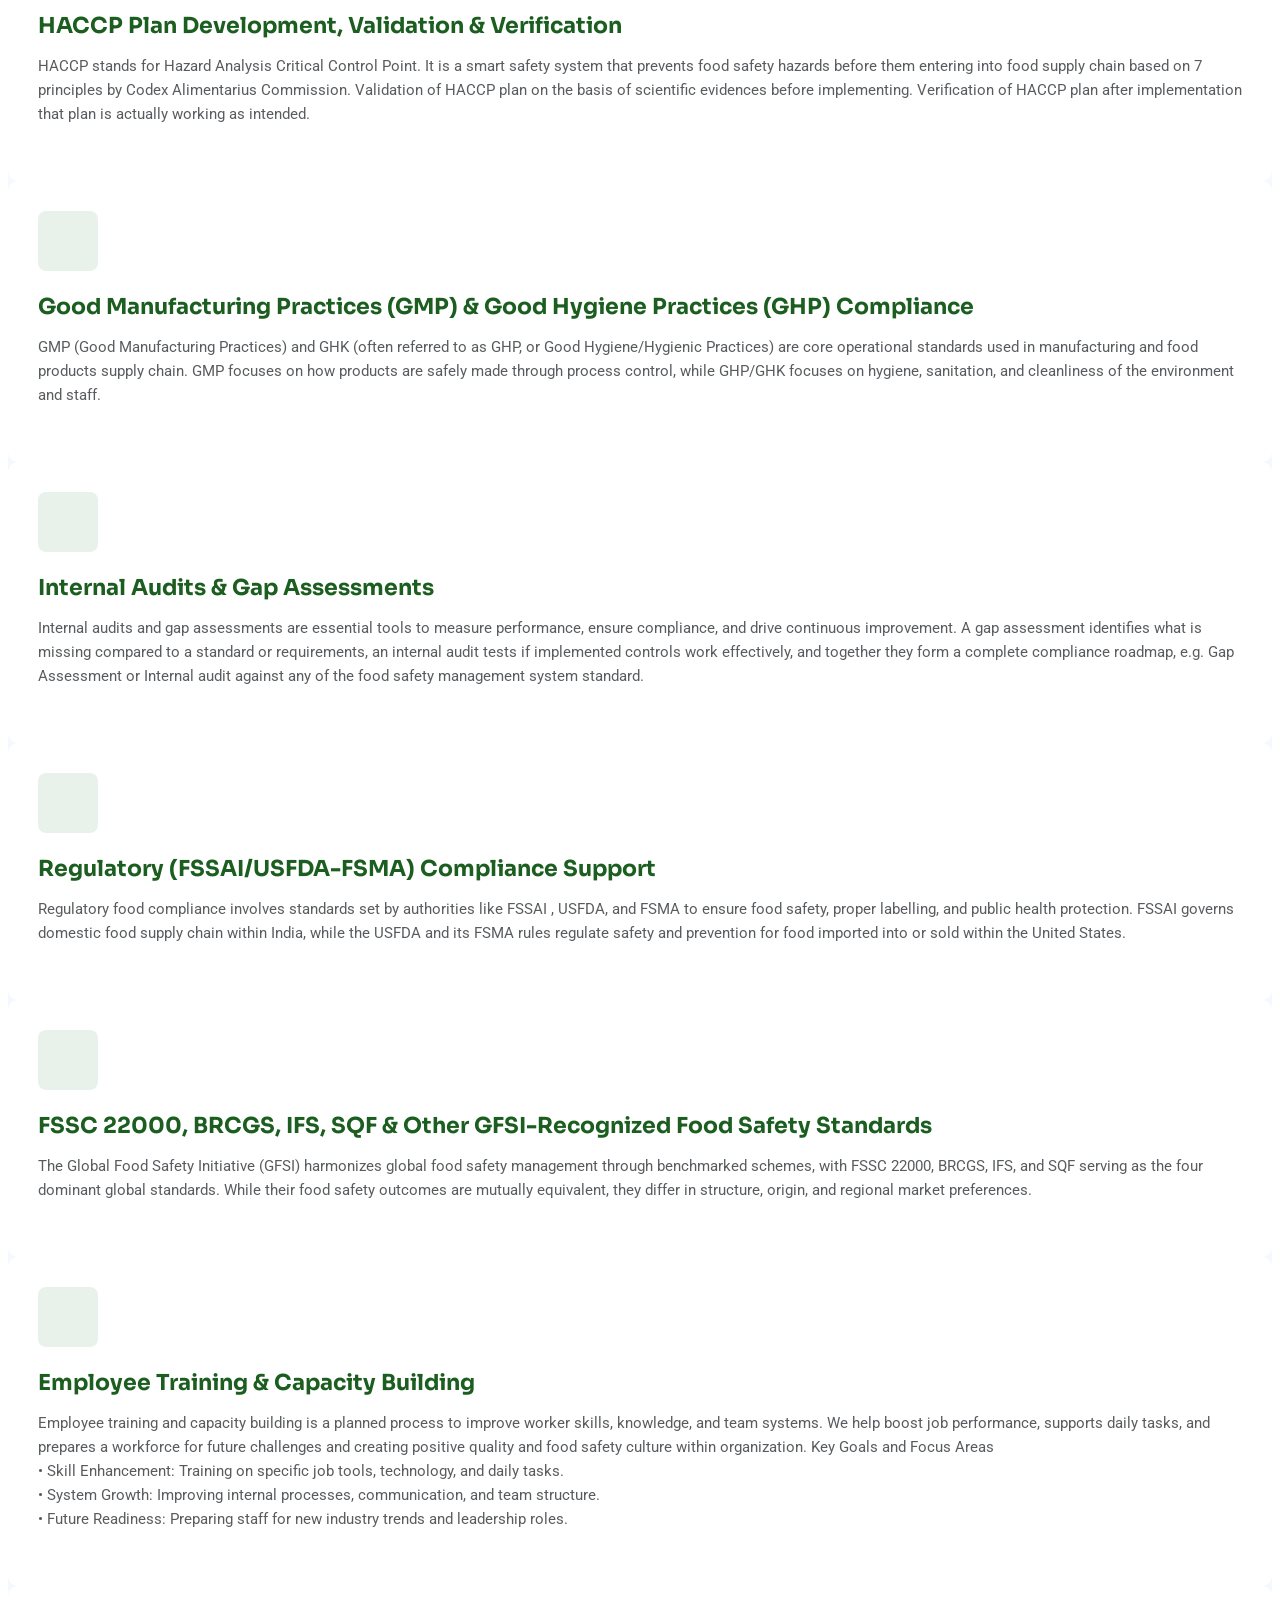
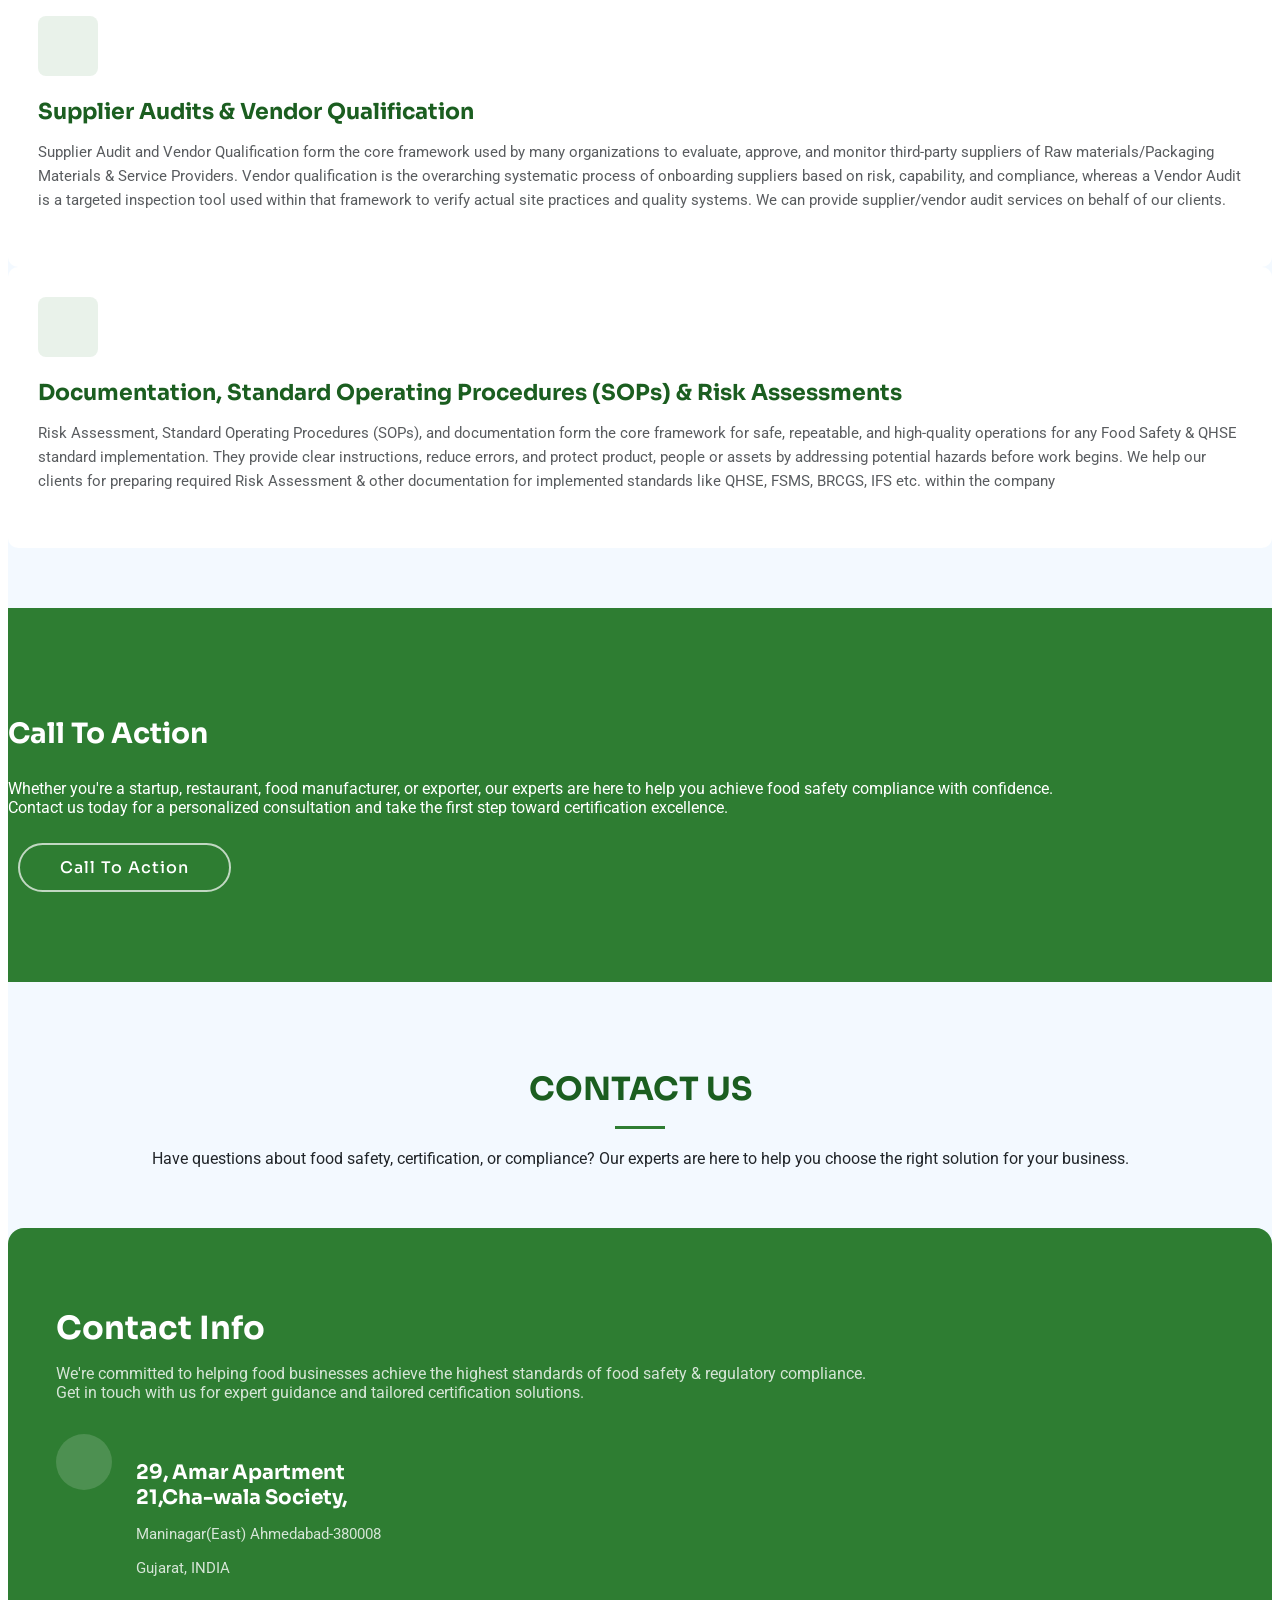
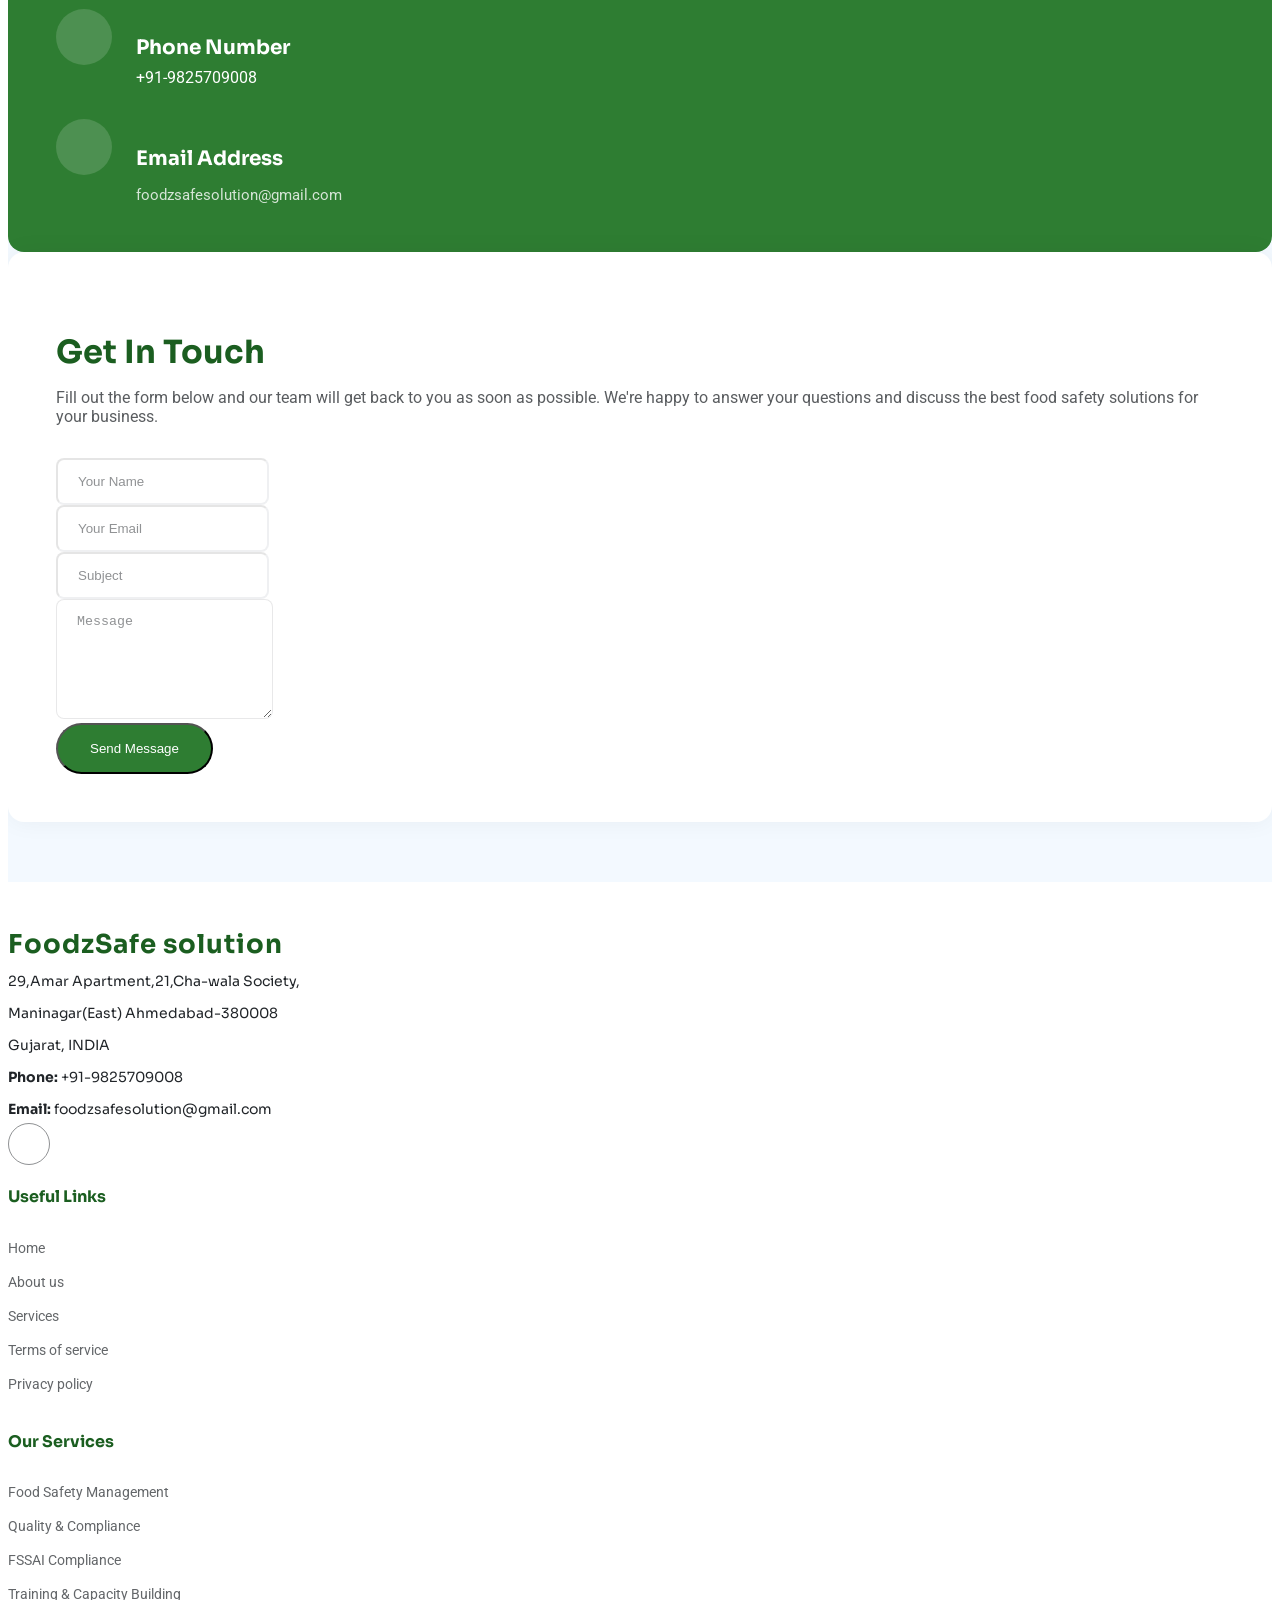
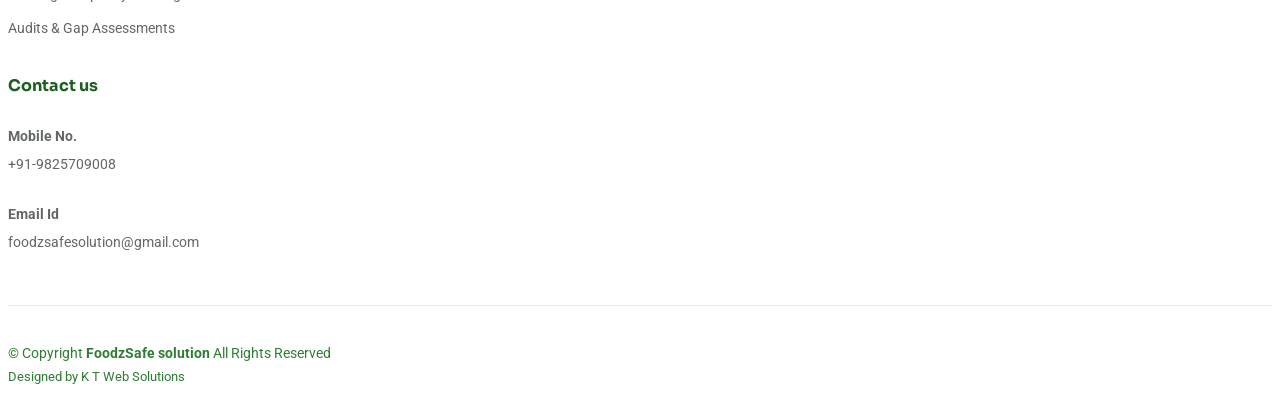
==== commit 73ce590a: "Updated code" ====
--- a/index.html
+++ b/index.html
@@ -215,7 +215,7 @@
               <div class="row gy-4">
                 <div class="col-lg-5">
                   <div class="profile d-flex align-items-center gap-3">
-                    <img src="assets/img/avatar-1.webp" alt="CEO Profile" class="profile-image">
+                    <!-- <img src="assets/img/avatar-1.webp" alt="CEO Profile" class="profile-image"> -->
                     <div>
                       <h4 class="profile-name">Alkesh Trivedi </h4>
                       <p class="profile-position">CEO &amp; Founder</p>
@@ -867,7 +867,7 @@
 
       <!-- Section Title -->
       <div class="container section-title" data-aos="fade-up">
-        <h2>Contact</h2>
+        <h2>CONTACT US</h2>
         <p>Have questions about food safety, certification, or compliance? Our experts are here to
            help you choose the right solution for your business.</p>
       </div><!-- End Section Title -->
@@ -1000,11 +1000,11 @@
         <div class="col-lg-2 col-md-3 footer-links">
           <h4>Our Services</h4>
           <ul>
-            <li><a href="#">Service 1</a></li>
-            <li><a href="#">Service 2</a></li>
-            <li><a href="#">Service 3</a></li>
-            <li><a href="#">Service 4</a></li>
-            <li><a href="#">Service 5</a></li>
+            <li><a href="#contact">Food Safety Management</a></li>
+            <li><a href="#contact">Quality & Compliance</a></li>
+            <li><a href="#contact">FSSAI Compliance</a></li>
+            <li><a href="#contact">Training & Capacity Building</a></li>
+            <li><a href="#contact">Audits & Gap Assessments</a></li>
           </ul>
         </div>
 
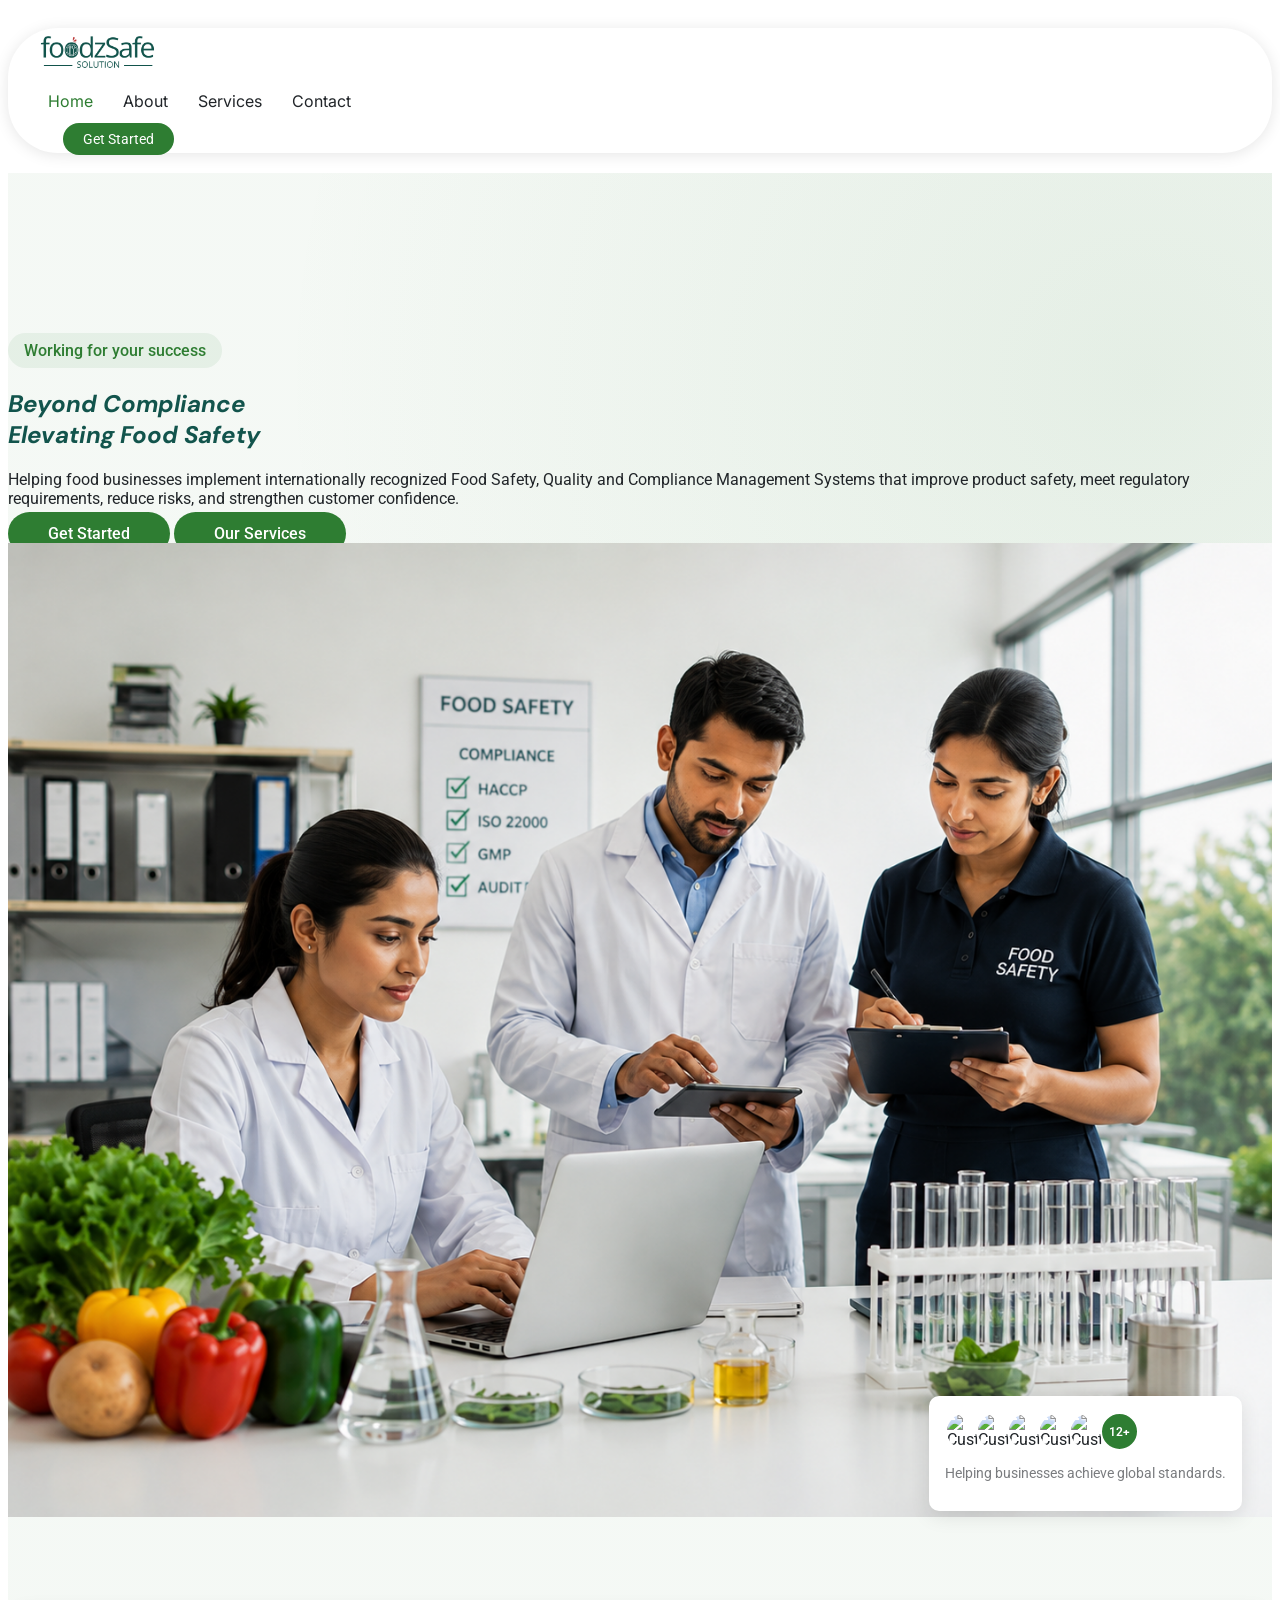
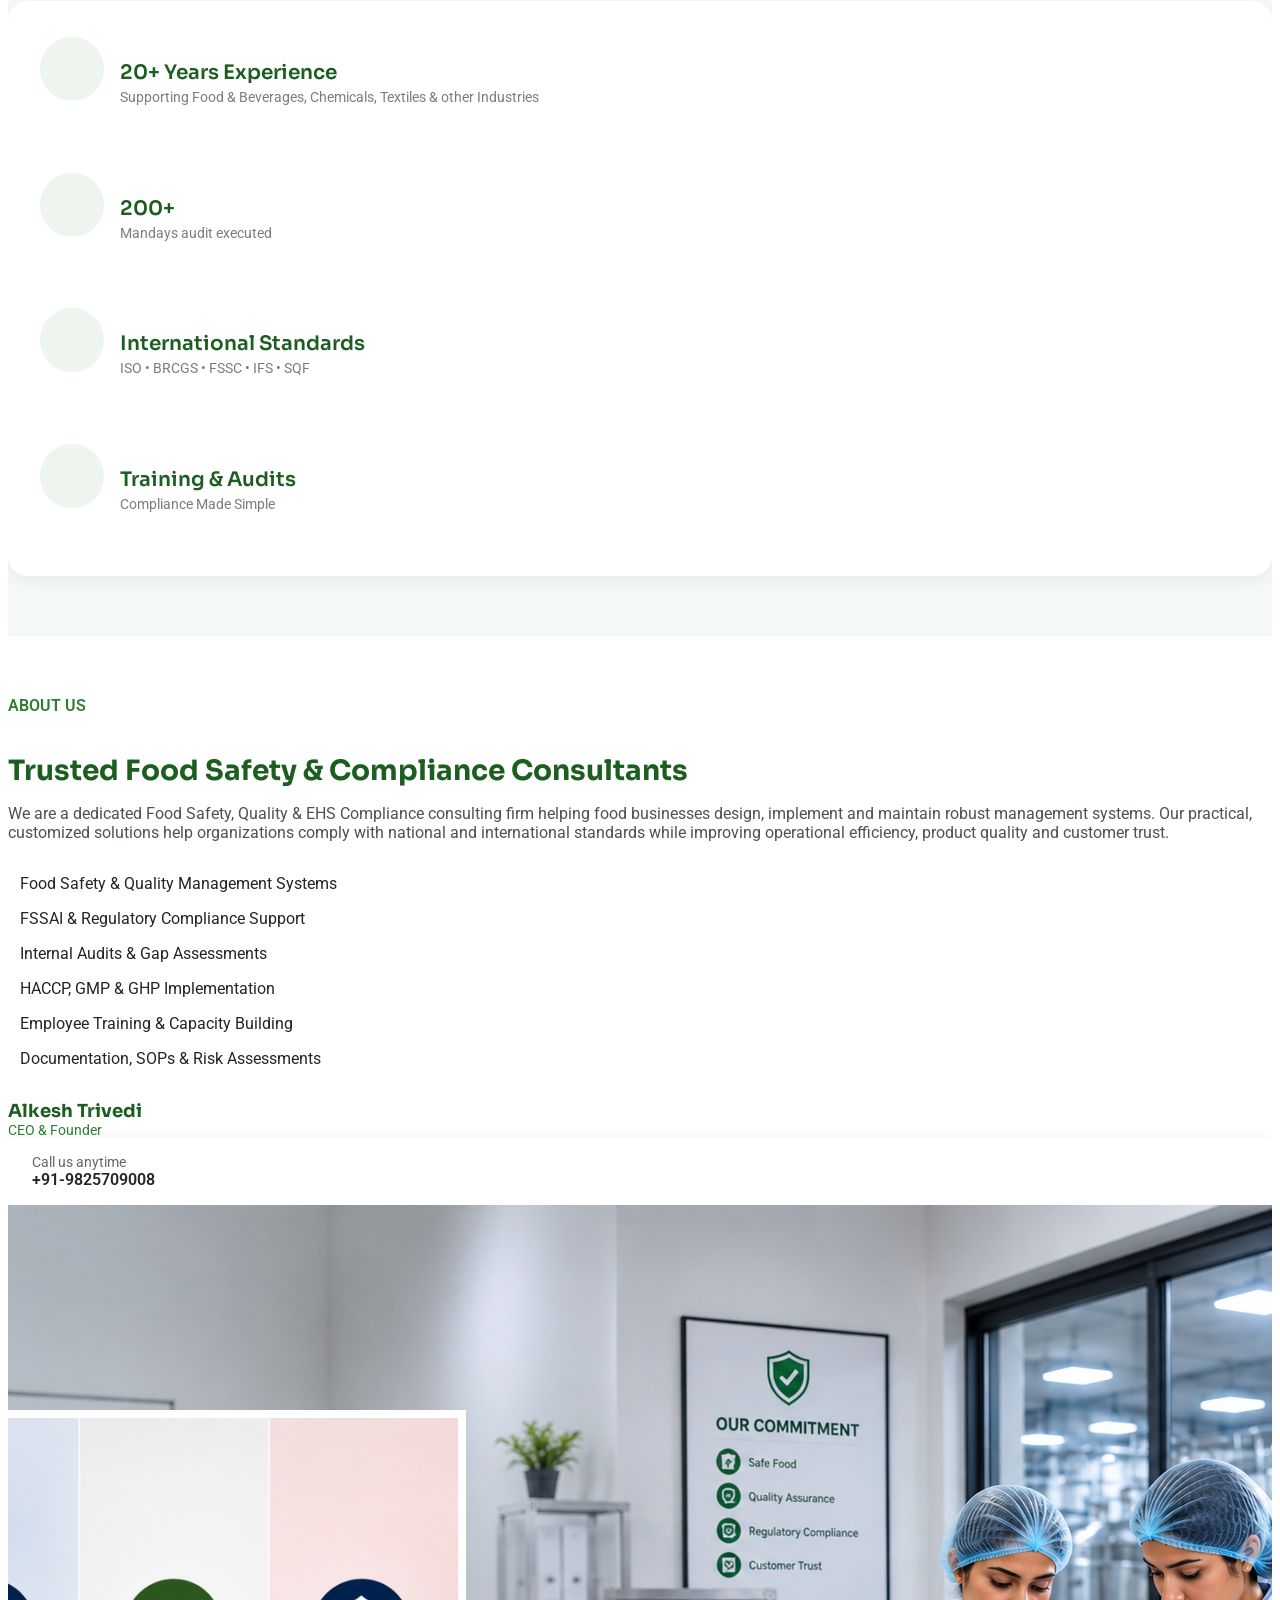
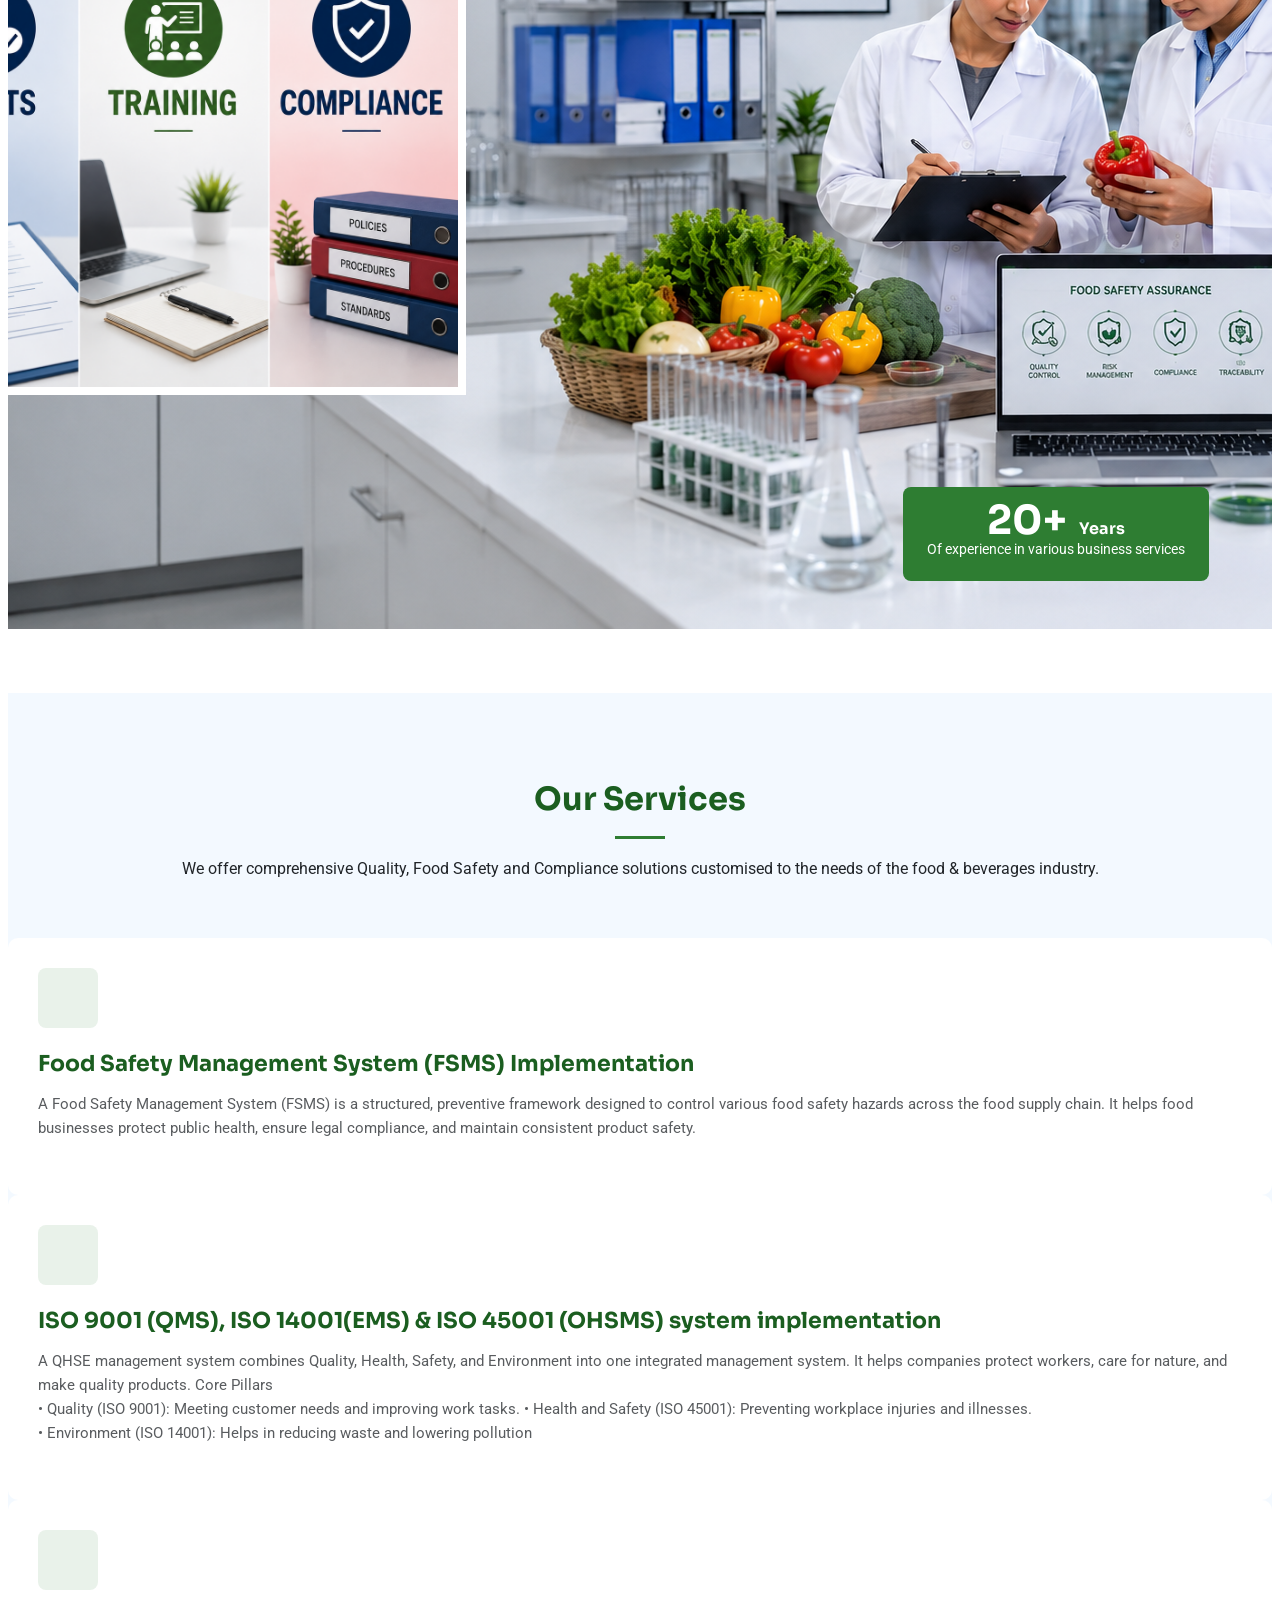
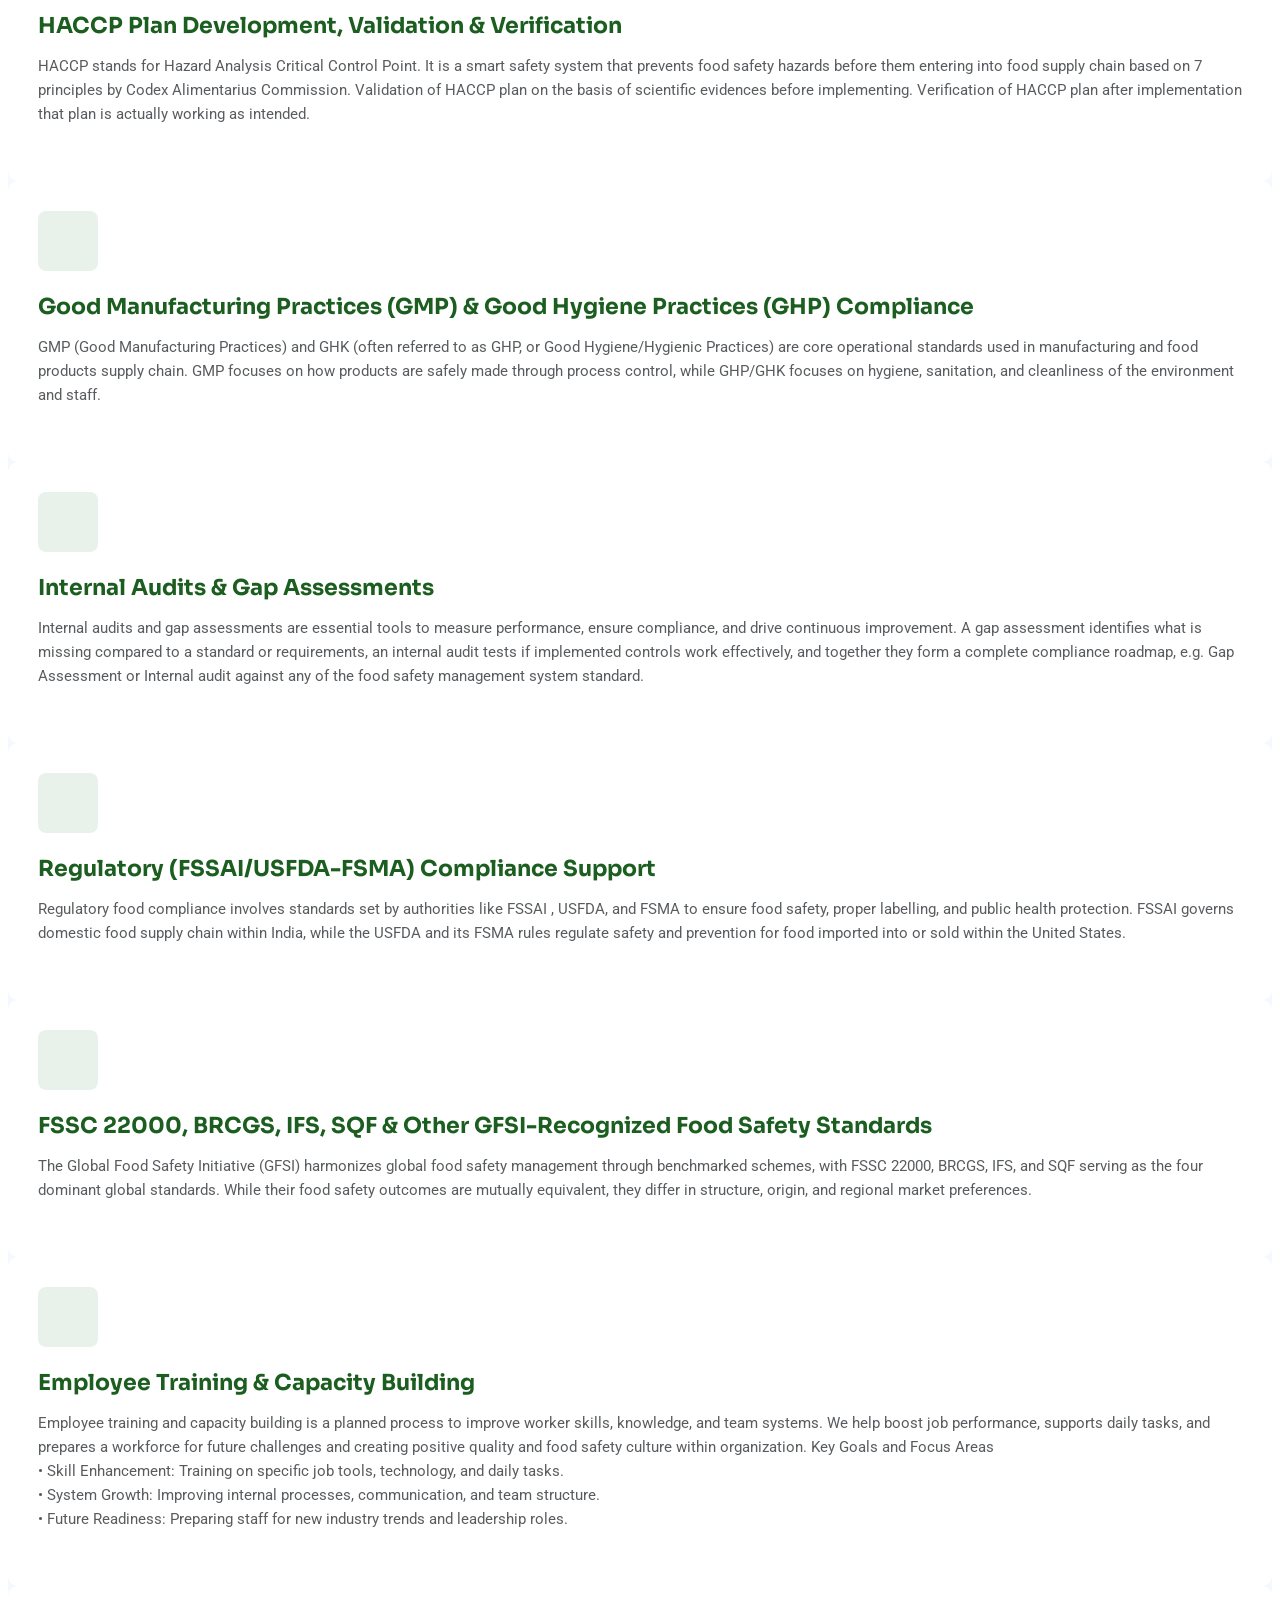
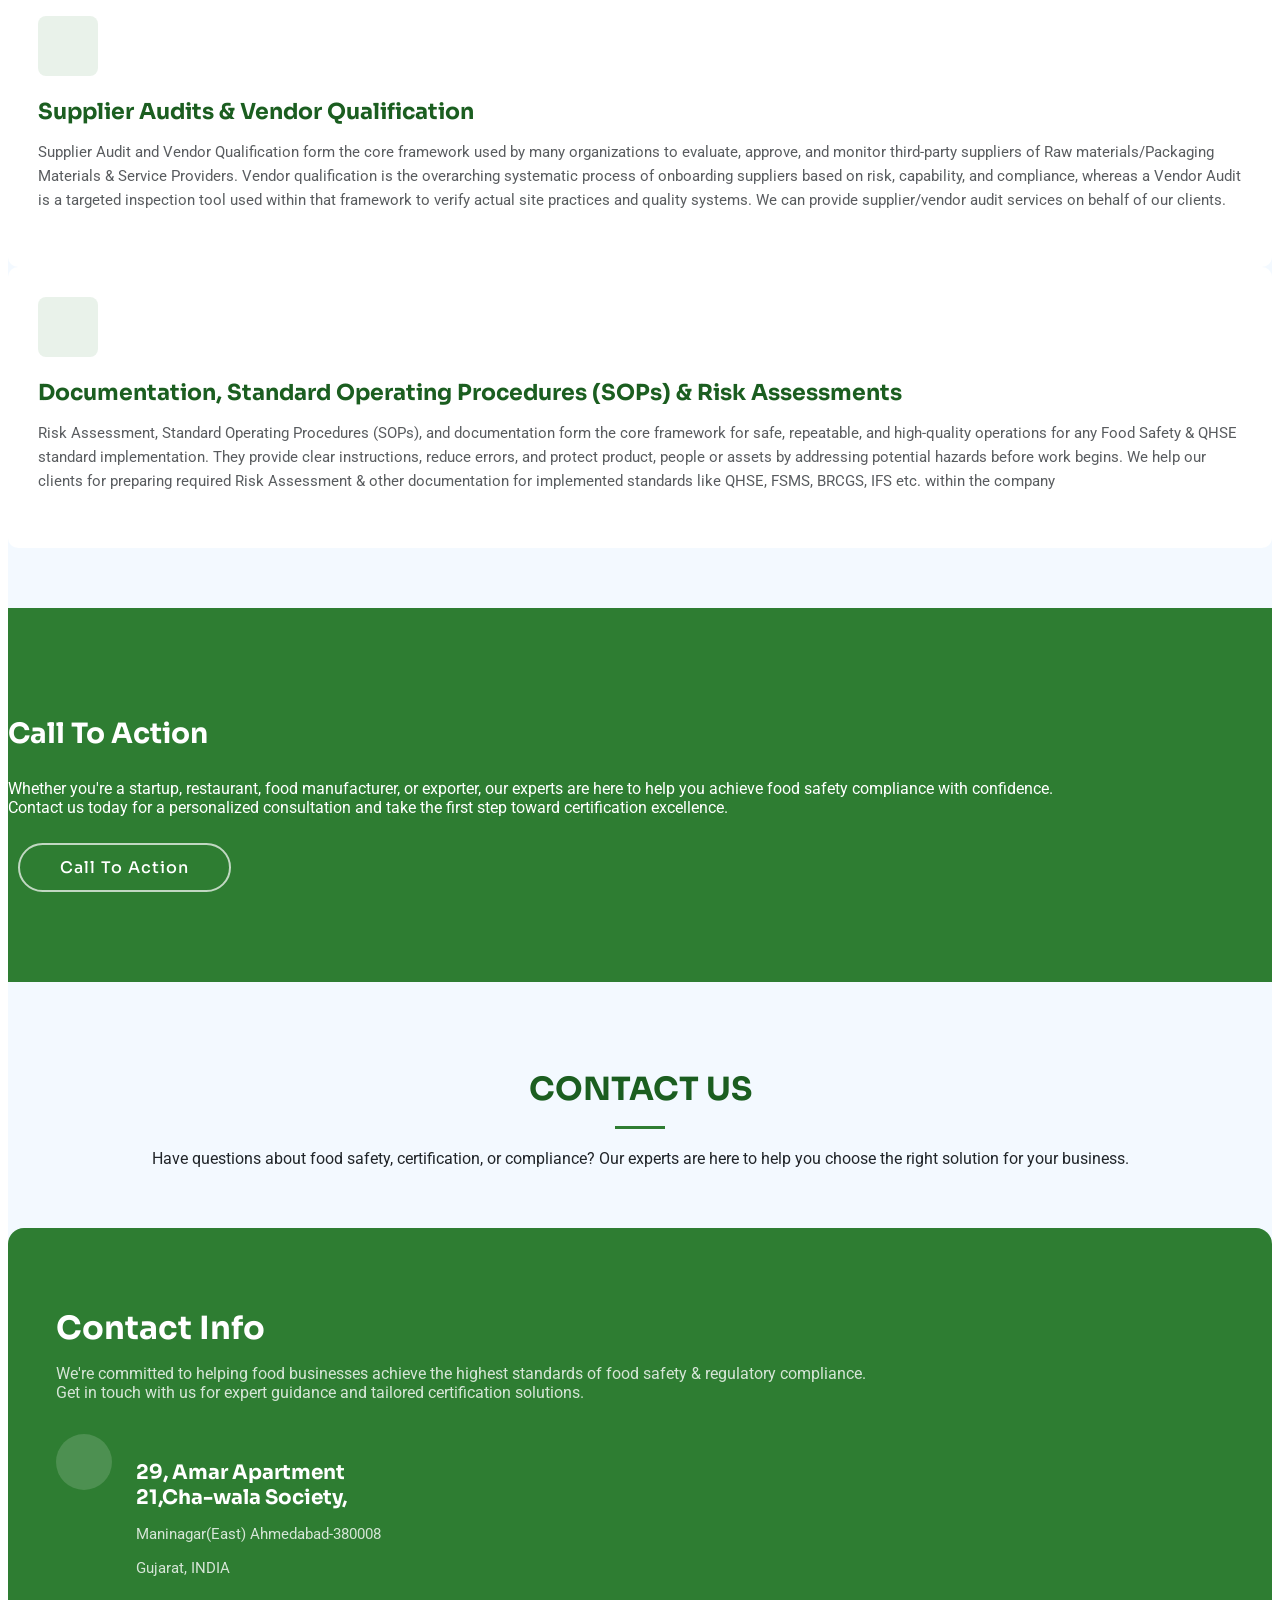
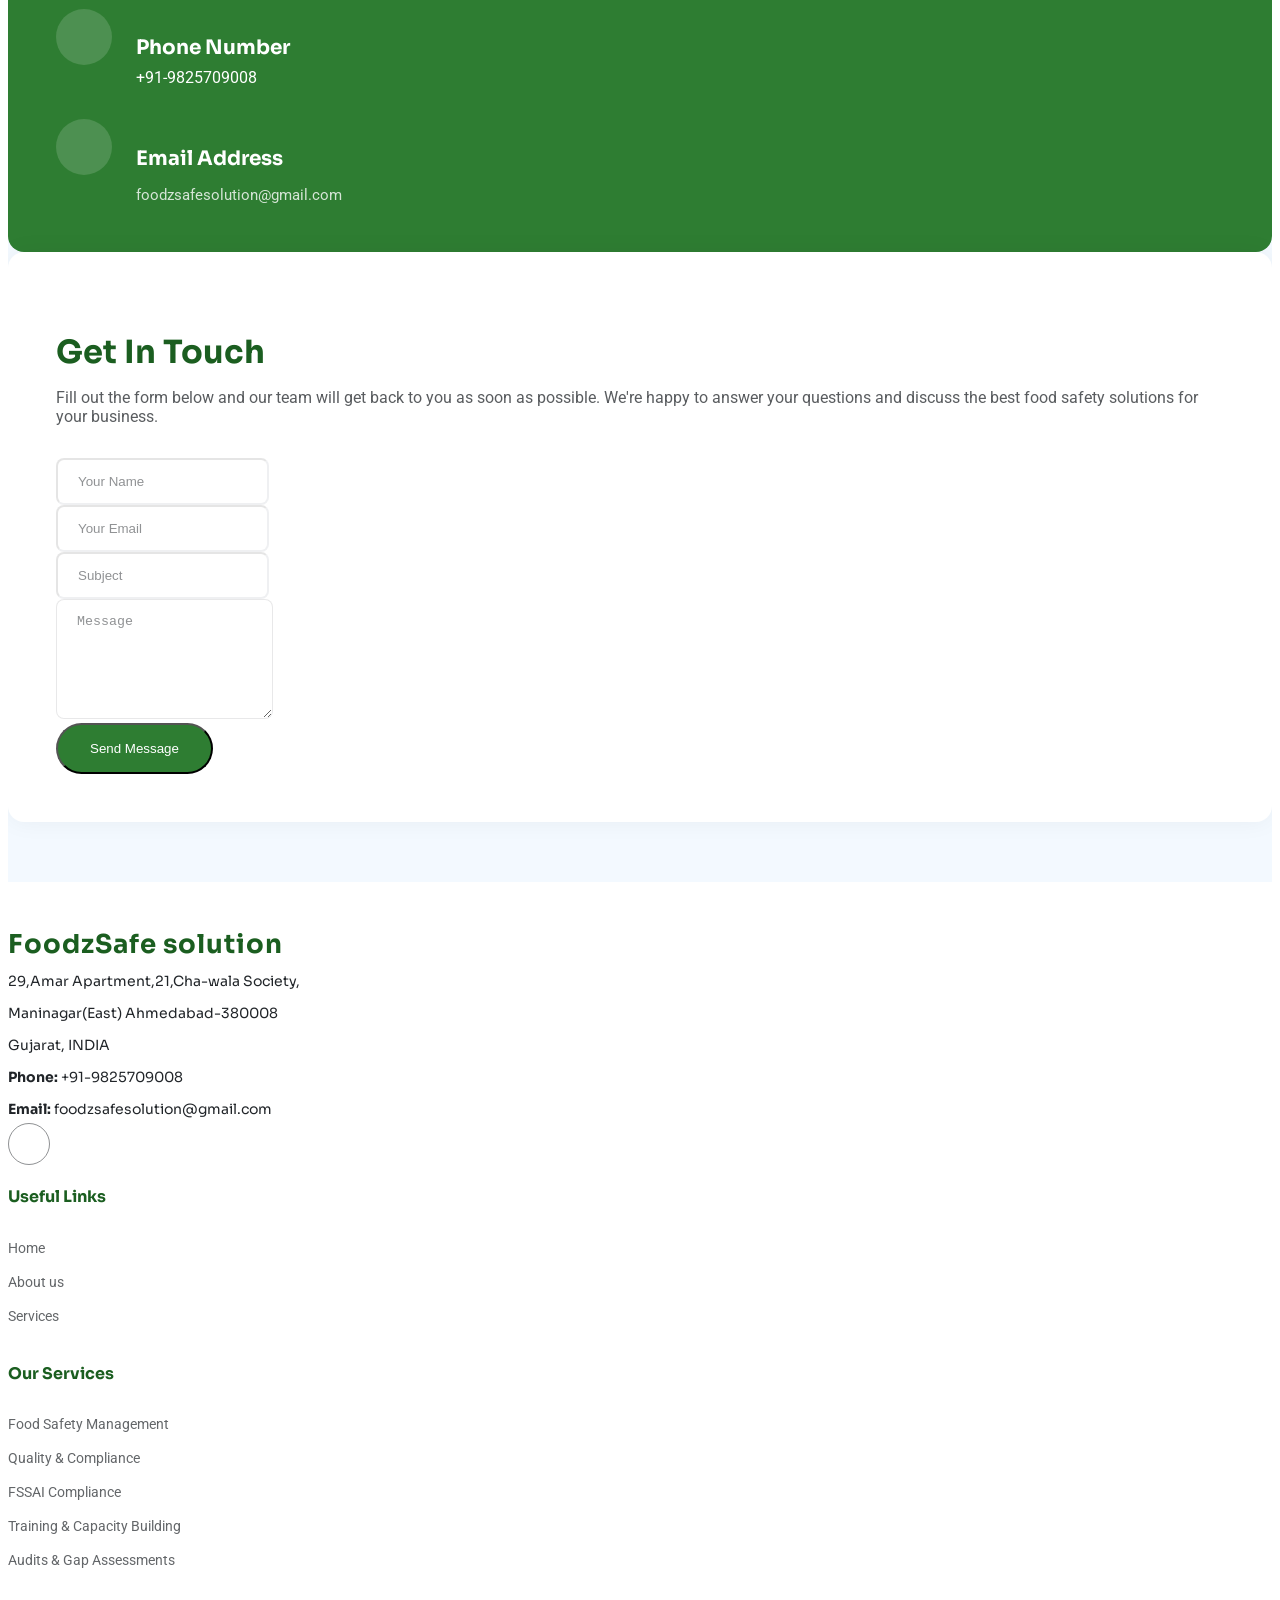
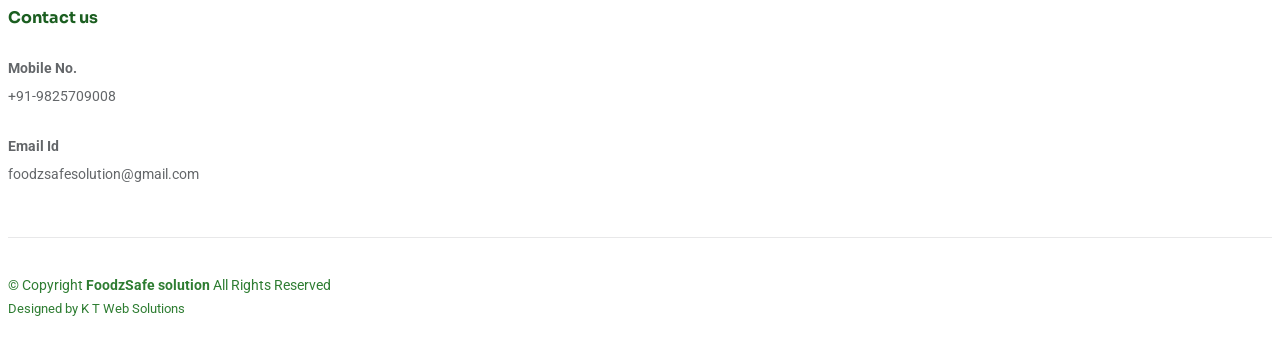
==== commit f413d55b: "Updated code" ====
--- a/index.html
+++ b/index.html
@@ -990,10 +990,9 @@
           <h4>Useful Links</h4>
           <ul>
             <li><a href="#">Home</a></li>
-            <li><a href="#">About us</a></li>
-            <li><a href="#">Services</a></li>
-            <li><a href="#">Terms of service</a></li>
-            <li><a href="#">Privacy policy</a></li>
+            <li><a href="#about">About us</a></li>
+            <li><a href="#services">Services</a></li>
+            
           </ul>
         </div>
 
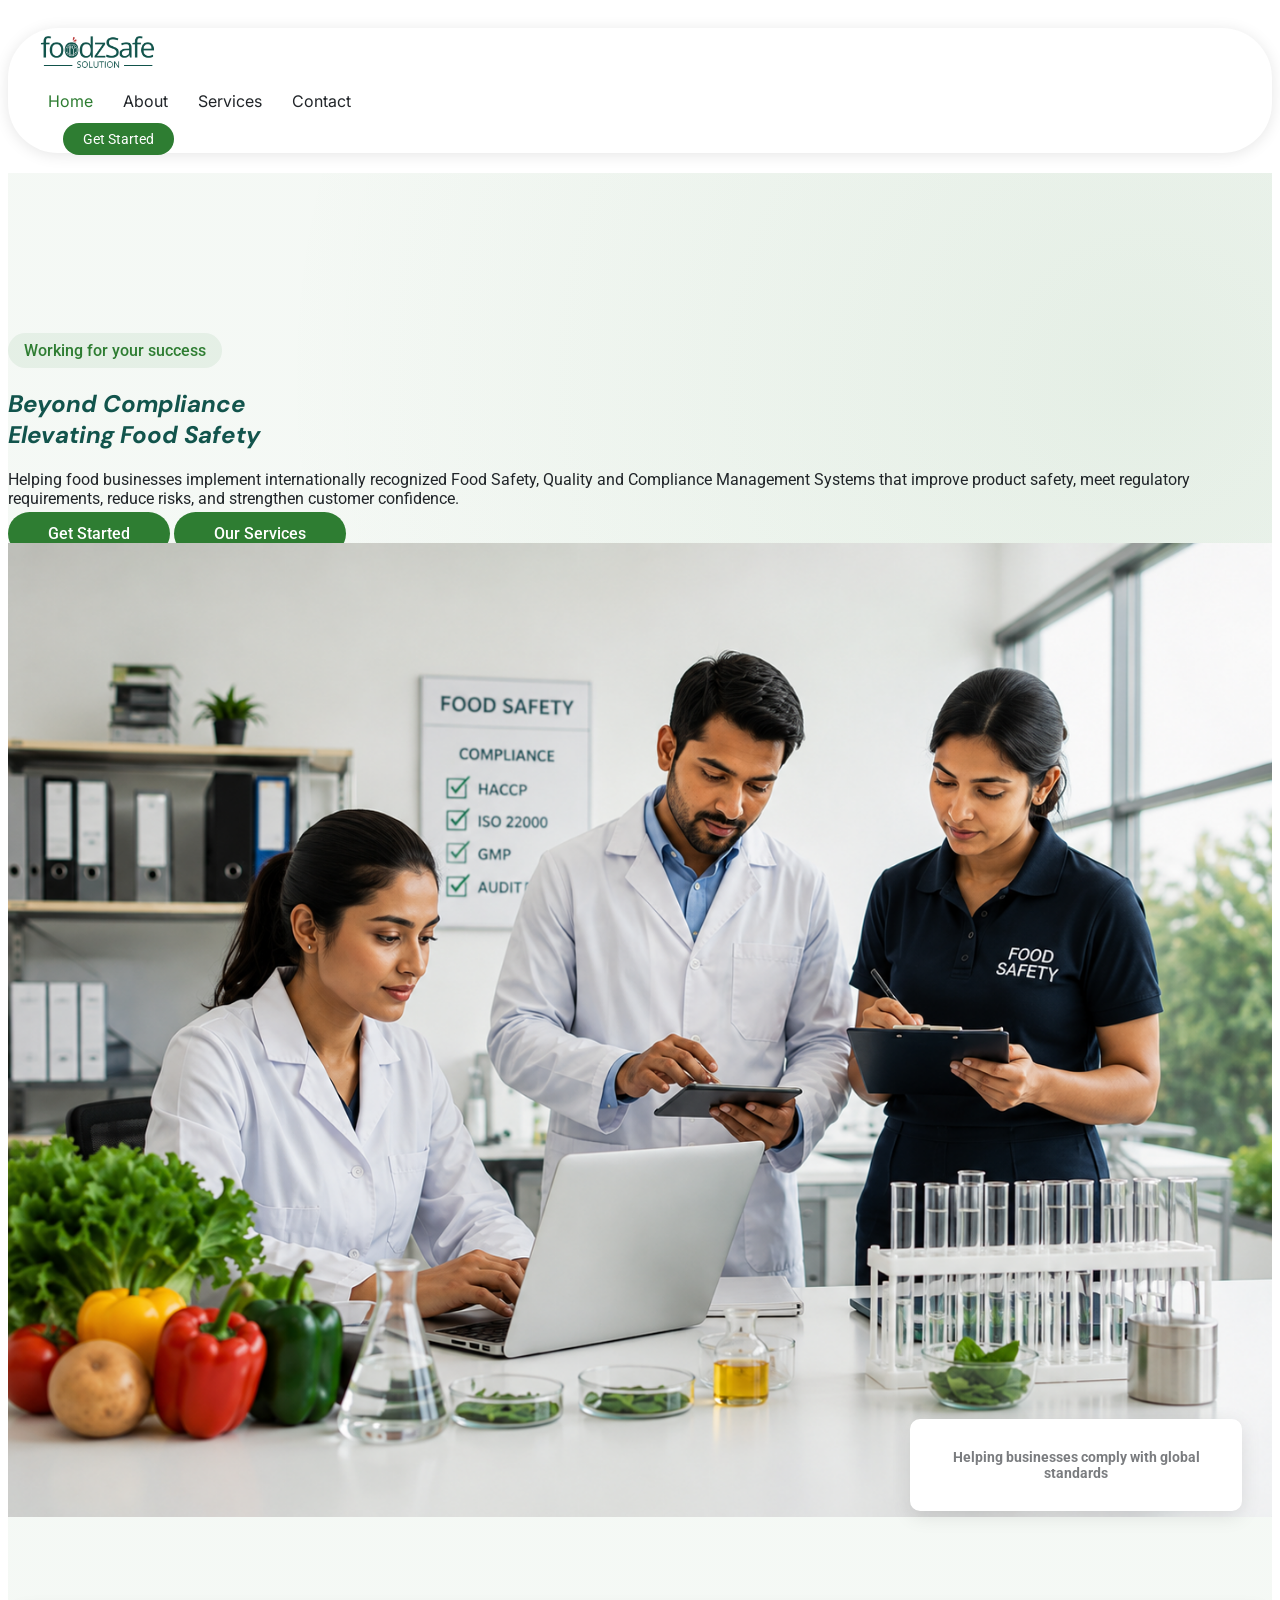
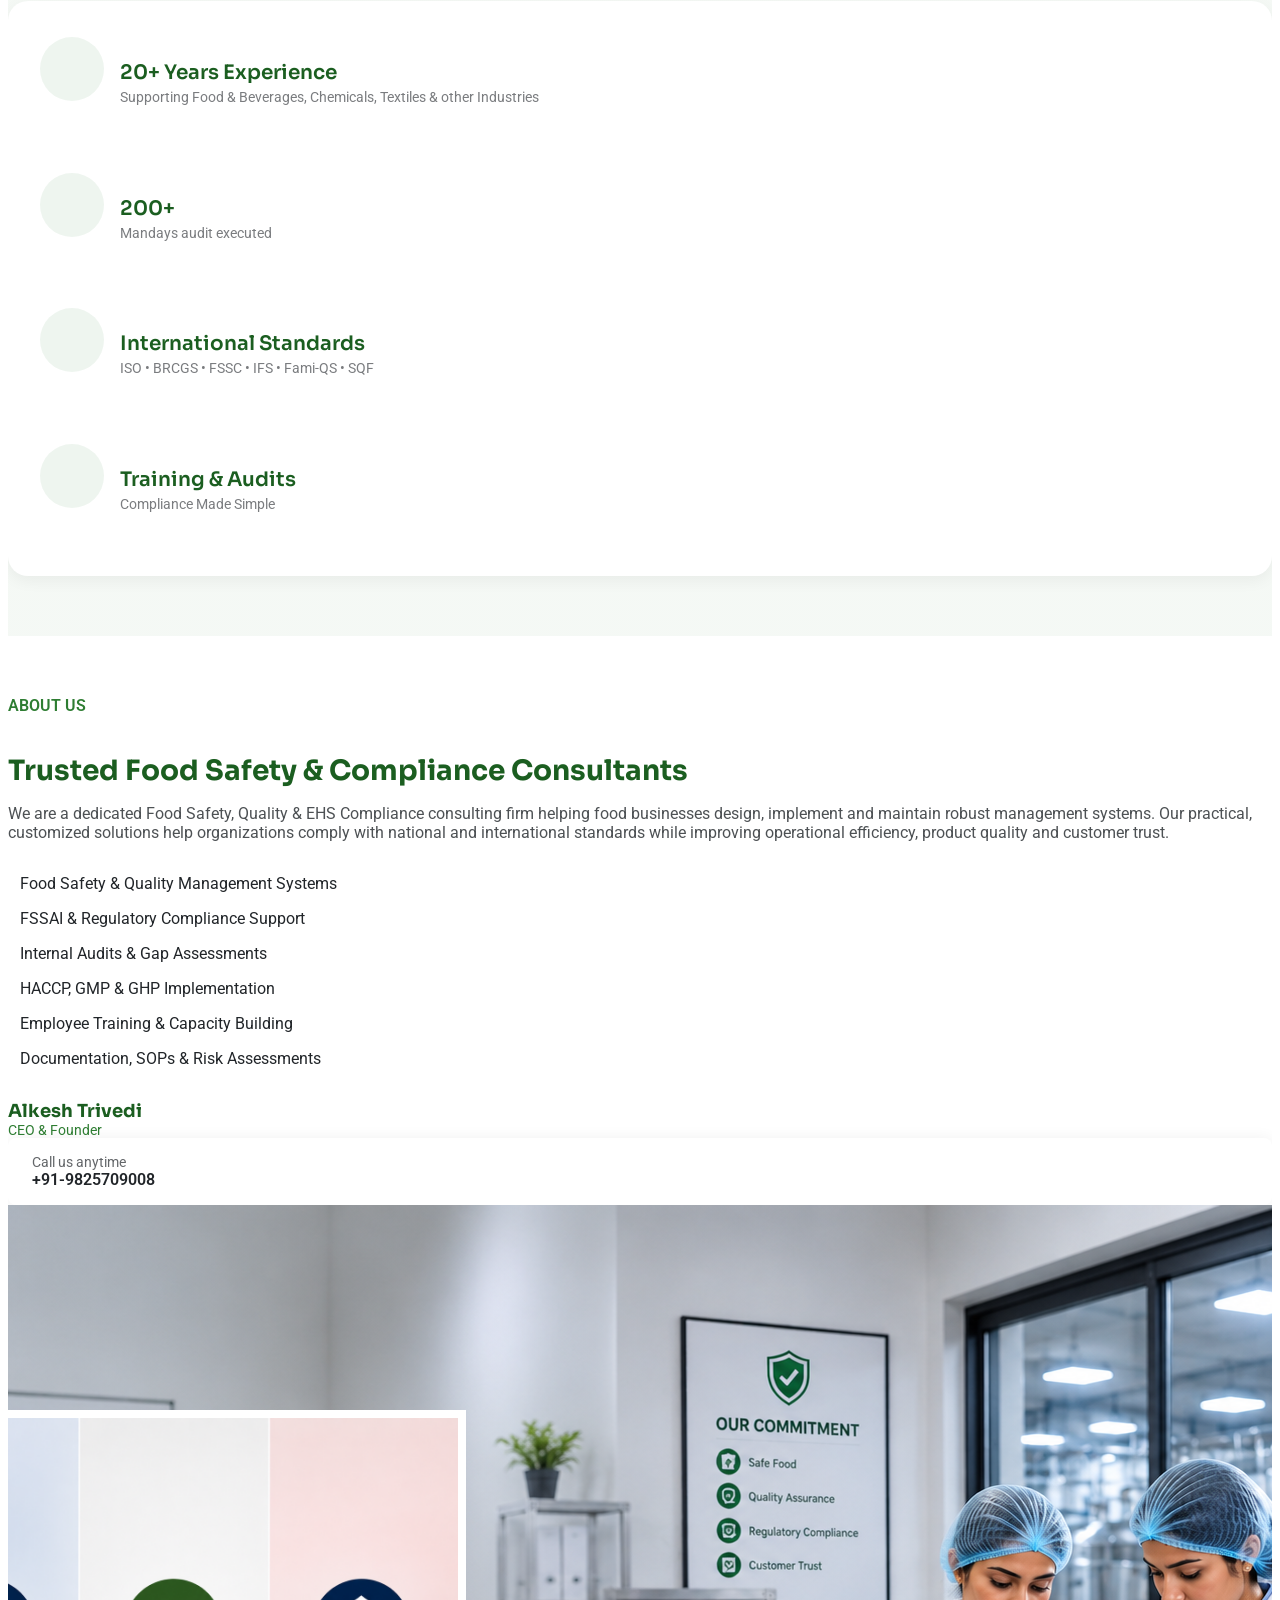
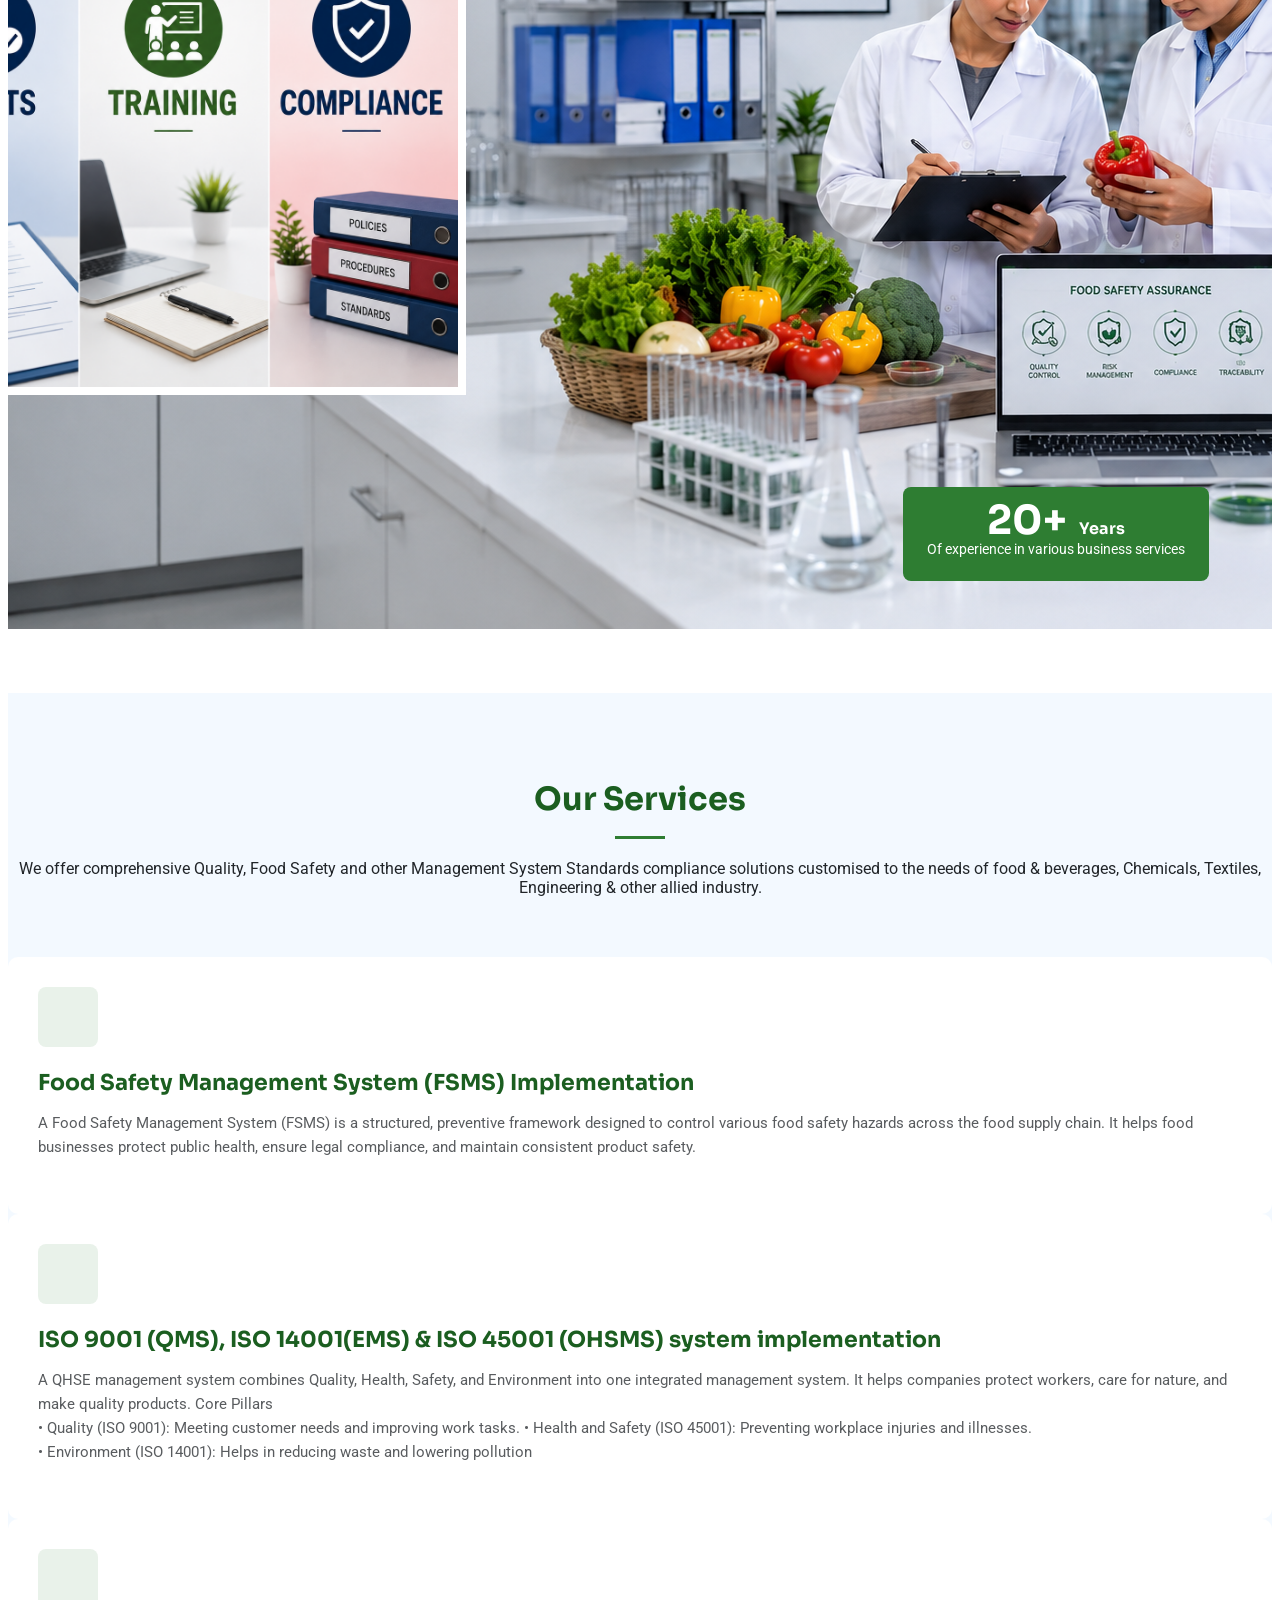
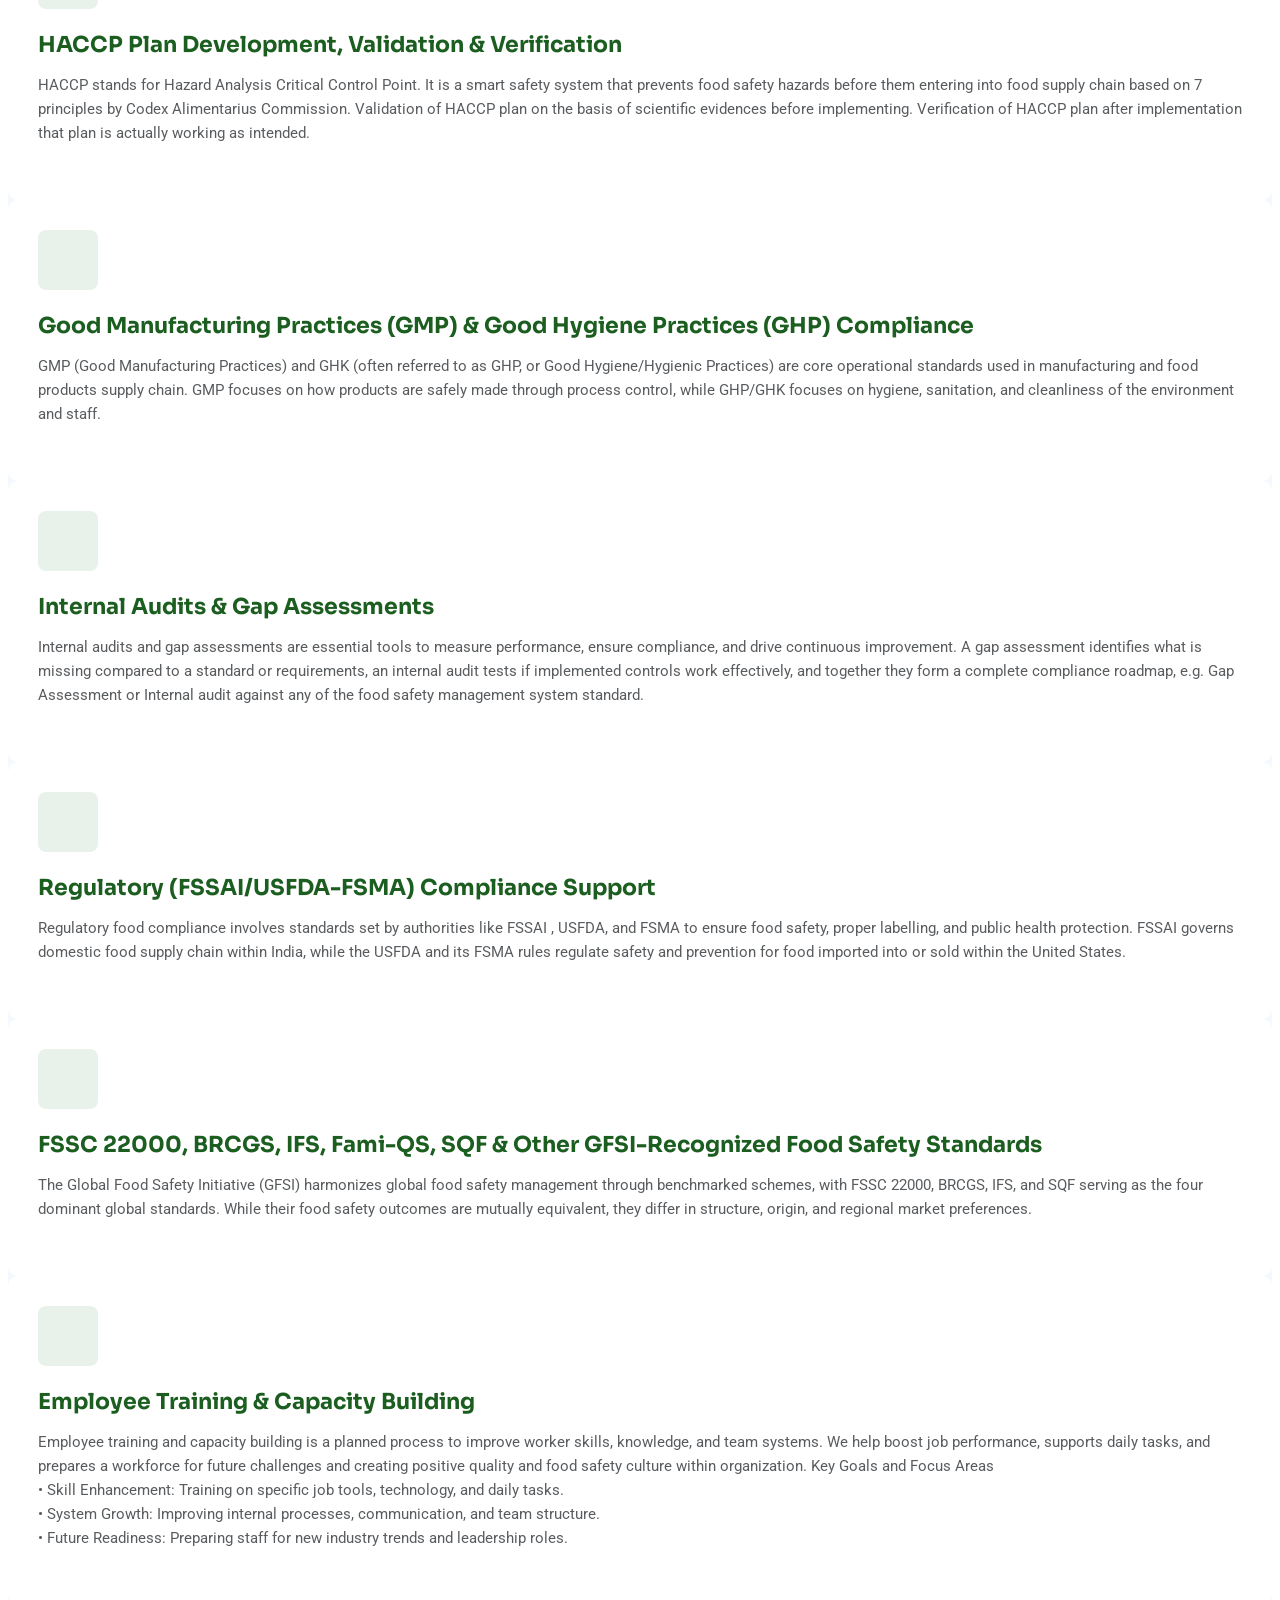
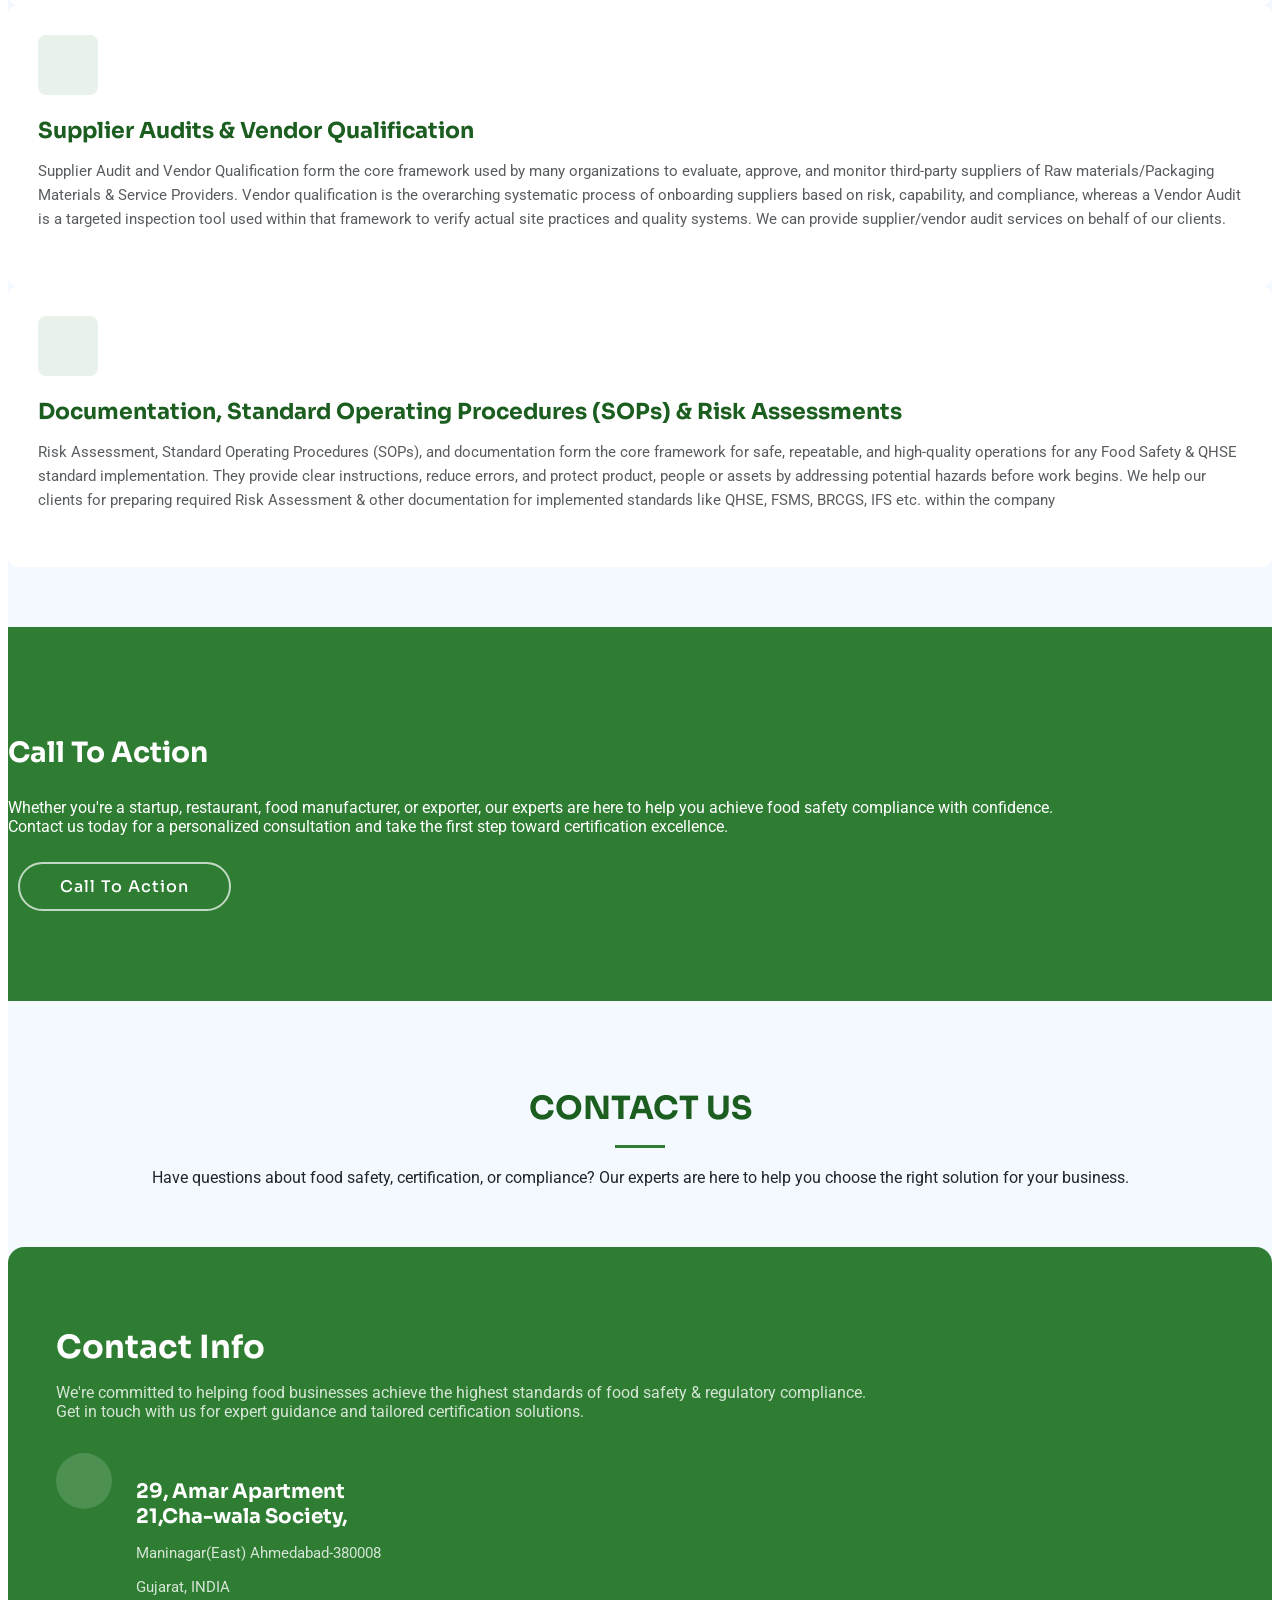
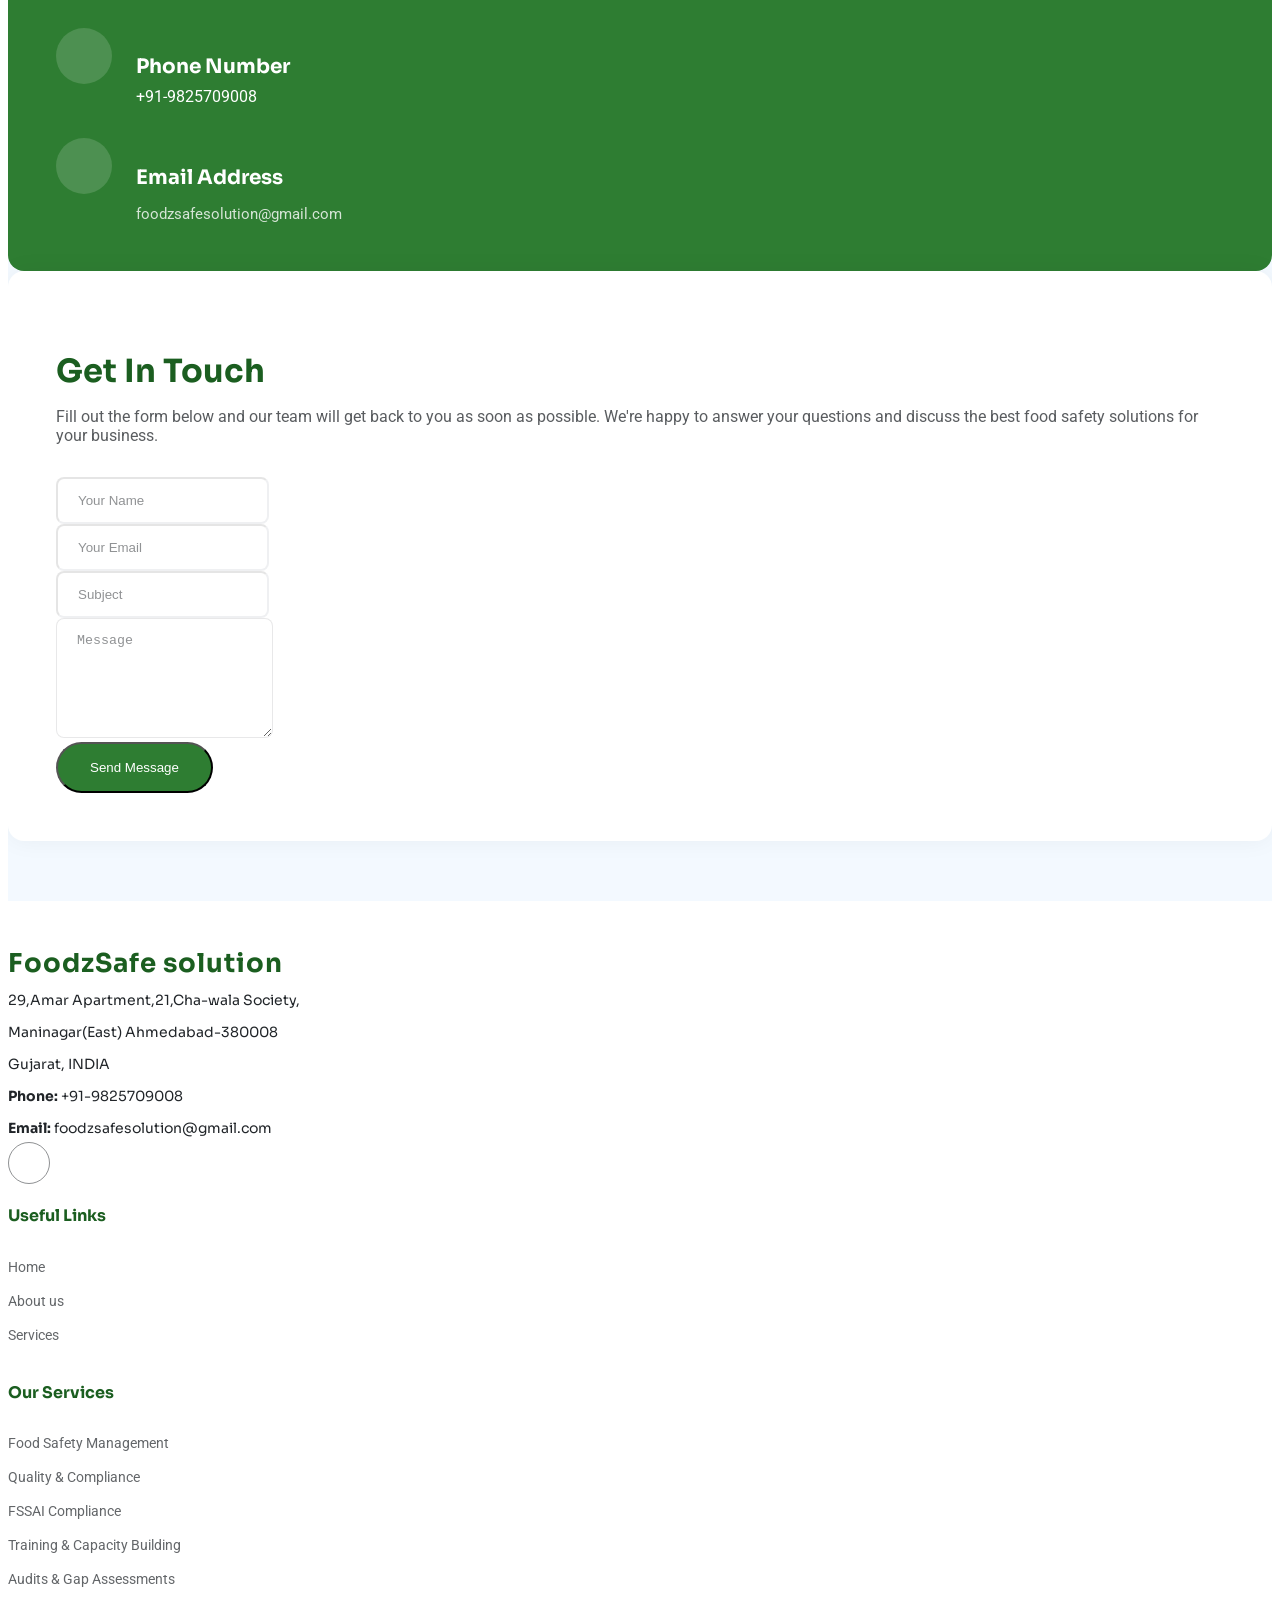
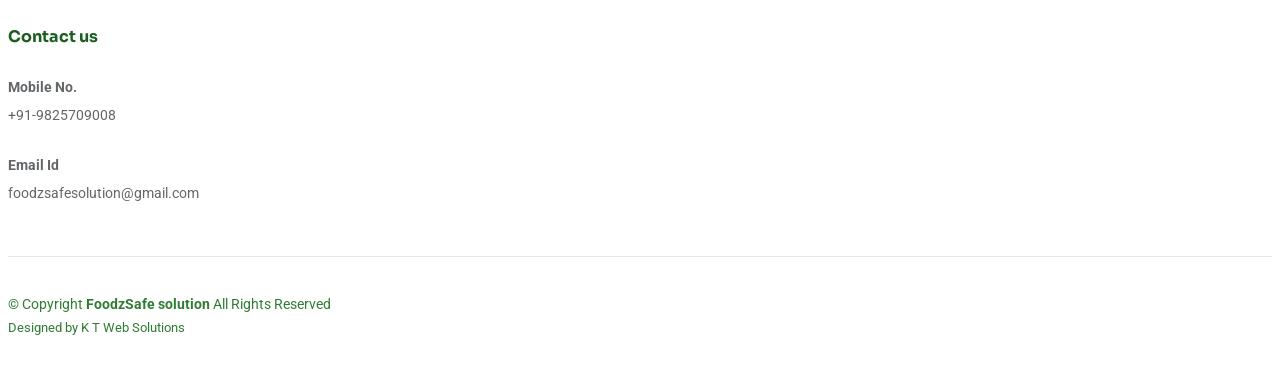
==== commit ef001daf: "Updated code" ====
--- a/index.html
+++ b/index.html
@@ -116,14 +116,14 @@
 
               <div class="customers-badge">
                 <div class="customer-avatars">
-                  <img src="assets/img/avatar-1.webp" alt="Customer 1" class="avatar">
+                  <!-- <img src="assets/img/avatar-1.webp" alt="Customer 1" class="avatar">
                   <img src="assets/img/avatar-2.webp" alt="Customer 2" class="avatar">
                   <img src="assets/img/avatar-3.webp" alt="Customer 3" class="avatar">
                   <img src="assets/img/avatar-4.webp" alt="Customer 4" class="avatar">
                   <img src="assets/img/avatar-5.webp" alt="Customer 5" class="avatar">
-                  <span class="avatar more">12+</span>
-                </div>
-                <p class="mb-0 mt-2">Helping businesses achieve global standards.</p>
+                  <span class="avatar more">12+</span> -->
+                </div>
+                <p class="mb-0 mt-2"><b>Helping businesses comply with global standards</b></p>
               </div>
             </div>
           </div>
@@ -159,7 +159,7 @@
               </div>
               <div class="stat-content">
                 <h4>International Standards</h4>
-                <p class="mb-0">ISO • BRCGS • FSSC • IFS • SQF</p>
+                <p class="mb-0">ISO • BRCGS • FSSC • IFS • Fami-QS • SQF</p>
               </div>
             </div>
           </div>
@@ -258,8 +258,8 @@
       <!-- Section Title -->
       <div class="container section-title" data-aos="fade-up">
         <h2>Our Services</h2>
-        <p>We offer comprehensive Quality, Food Safety and Compliance solutions customised to the needs of the food & beverages industry.
-</p>
+        <p>We offer comprehensive Quality, Food Safety and other Management System Standards 
+          compliance solutions customised to the needs of food & beverages, Chemicals, Textiles, Engineering & other allied industry.
       </div><!-- End Section Title -->
 
       <div class="container" data-aos="fade-up" data-aos-delay="100">
@@ -375,7 +375,7 @@
                 <i class="bi bi-easel"></i>
               </div>
               <div>
-                <h3>FSSC 22000, BRCGS, IFS, SQF & Other GFSI-Recognized Food Safety Standards
+                <h3>FSSC 22000, BRCGS, IFS, Fami-QS, SQF & Other GFSI-Recognized Food Safety Standards
 
 
 </h3>
